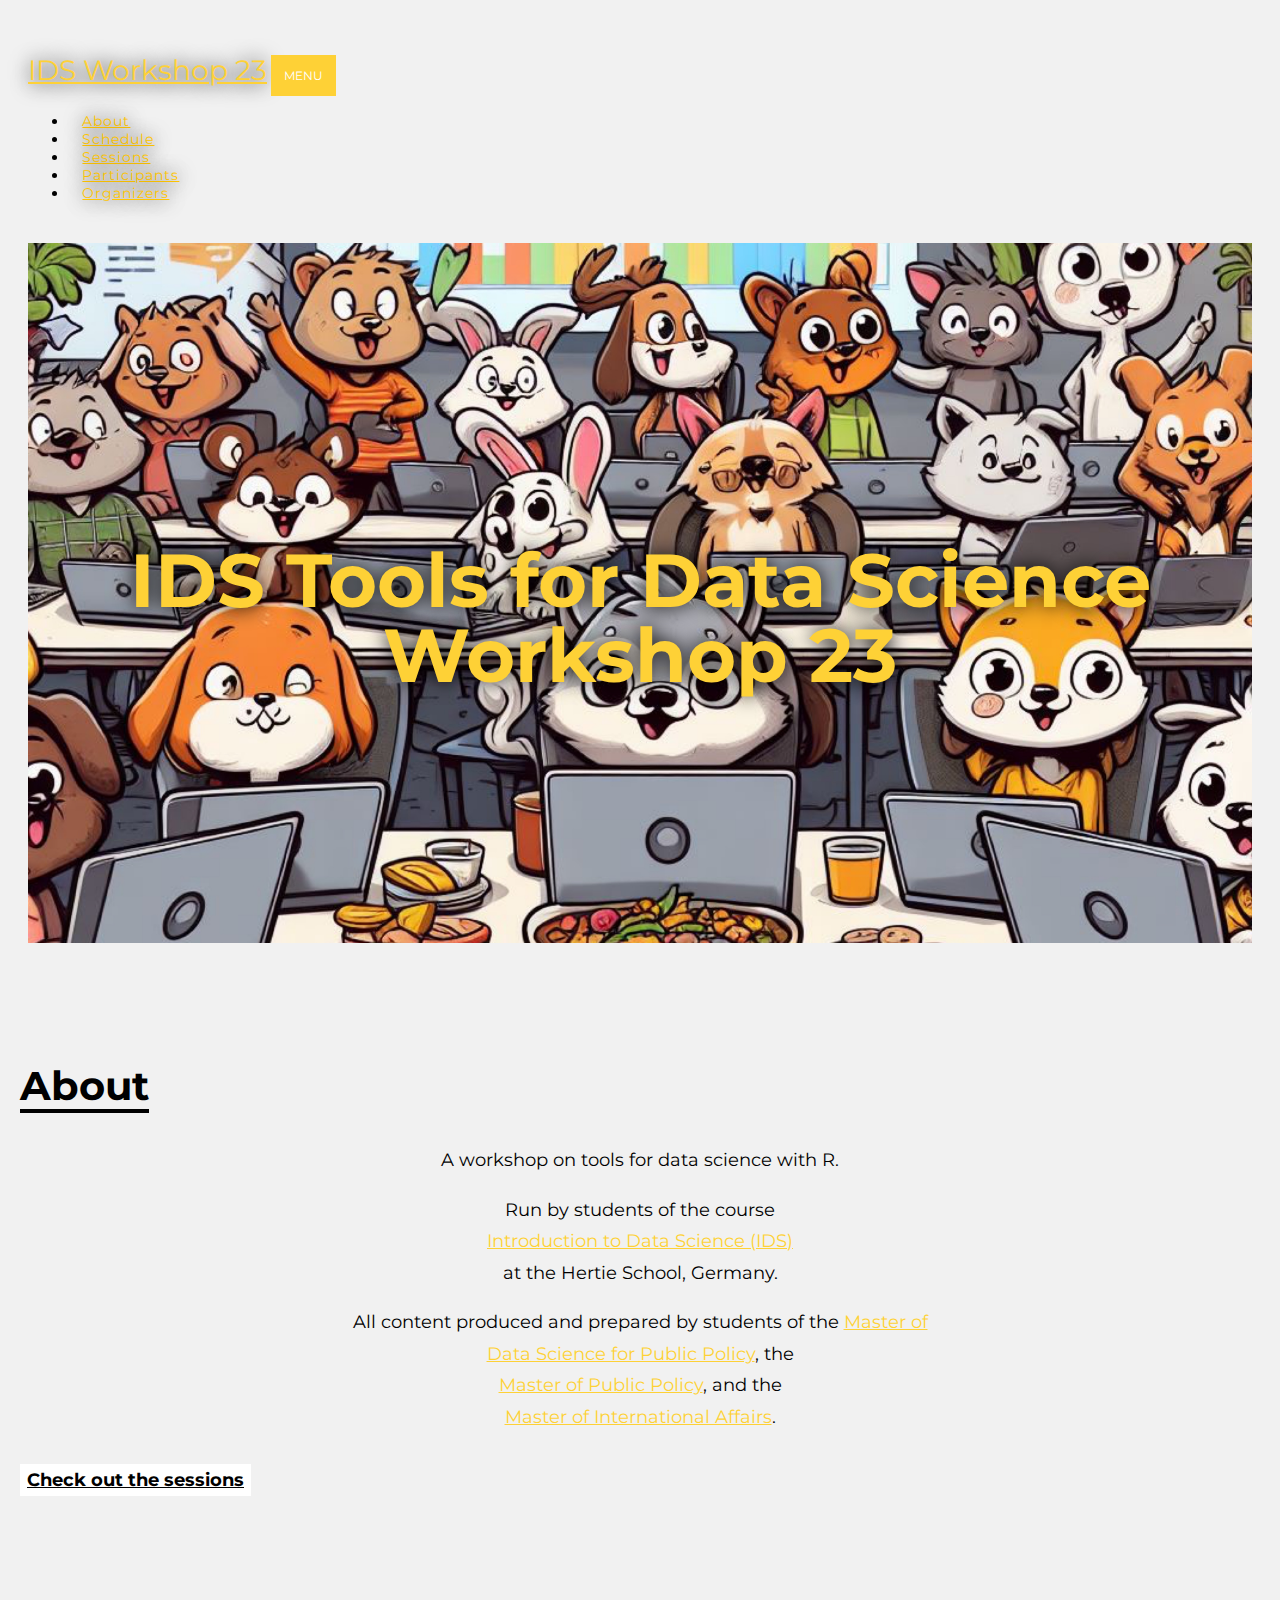
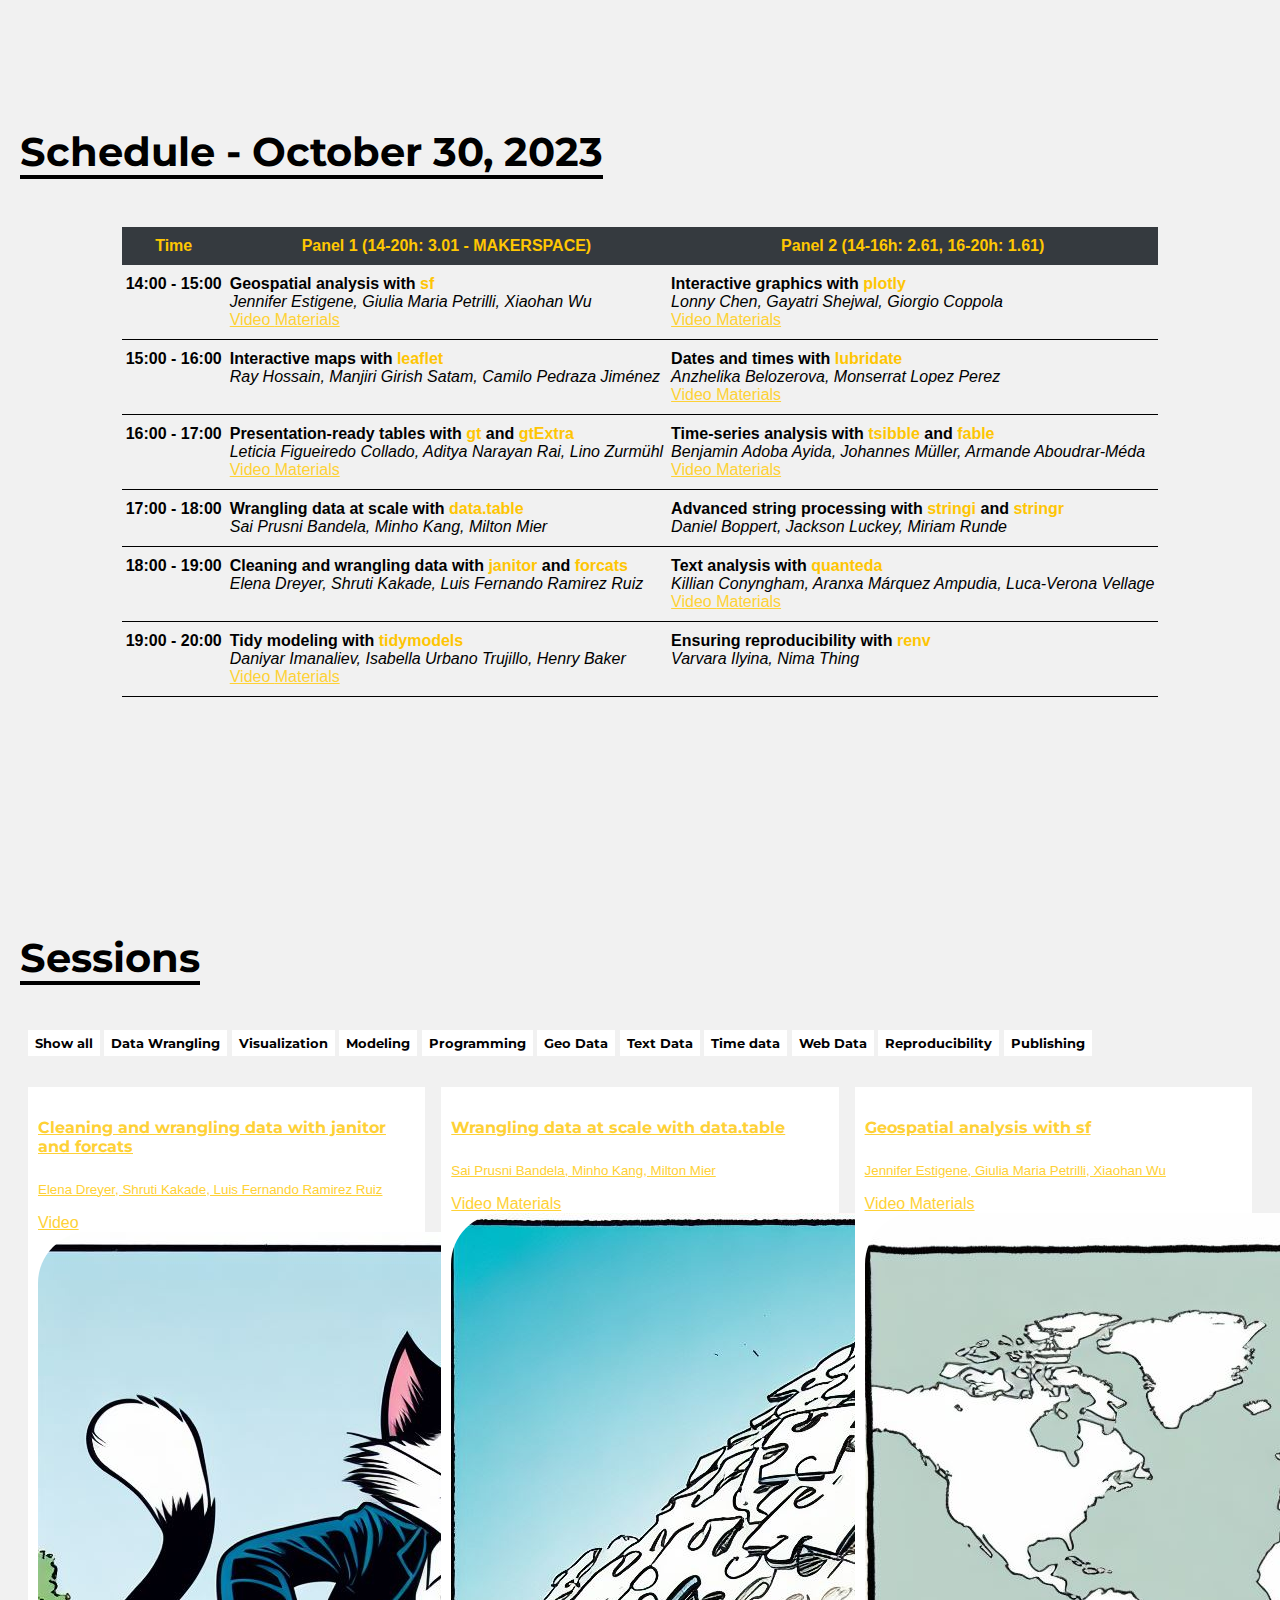
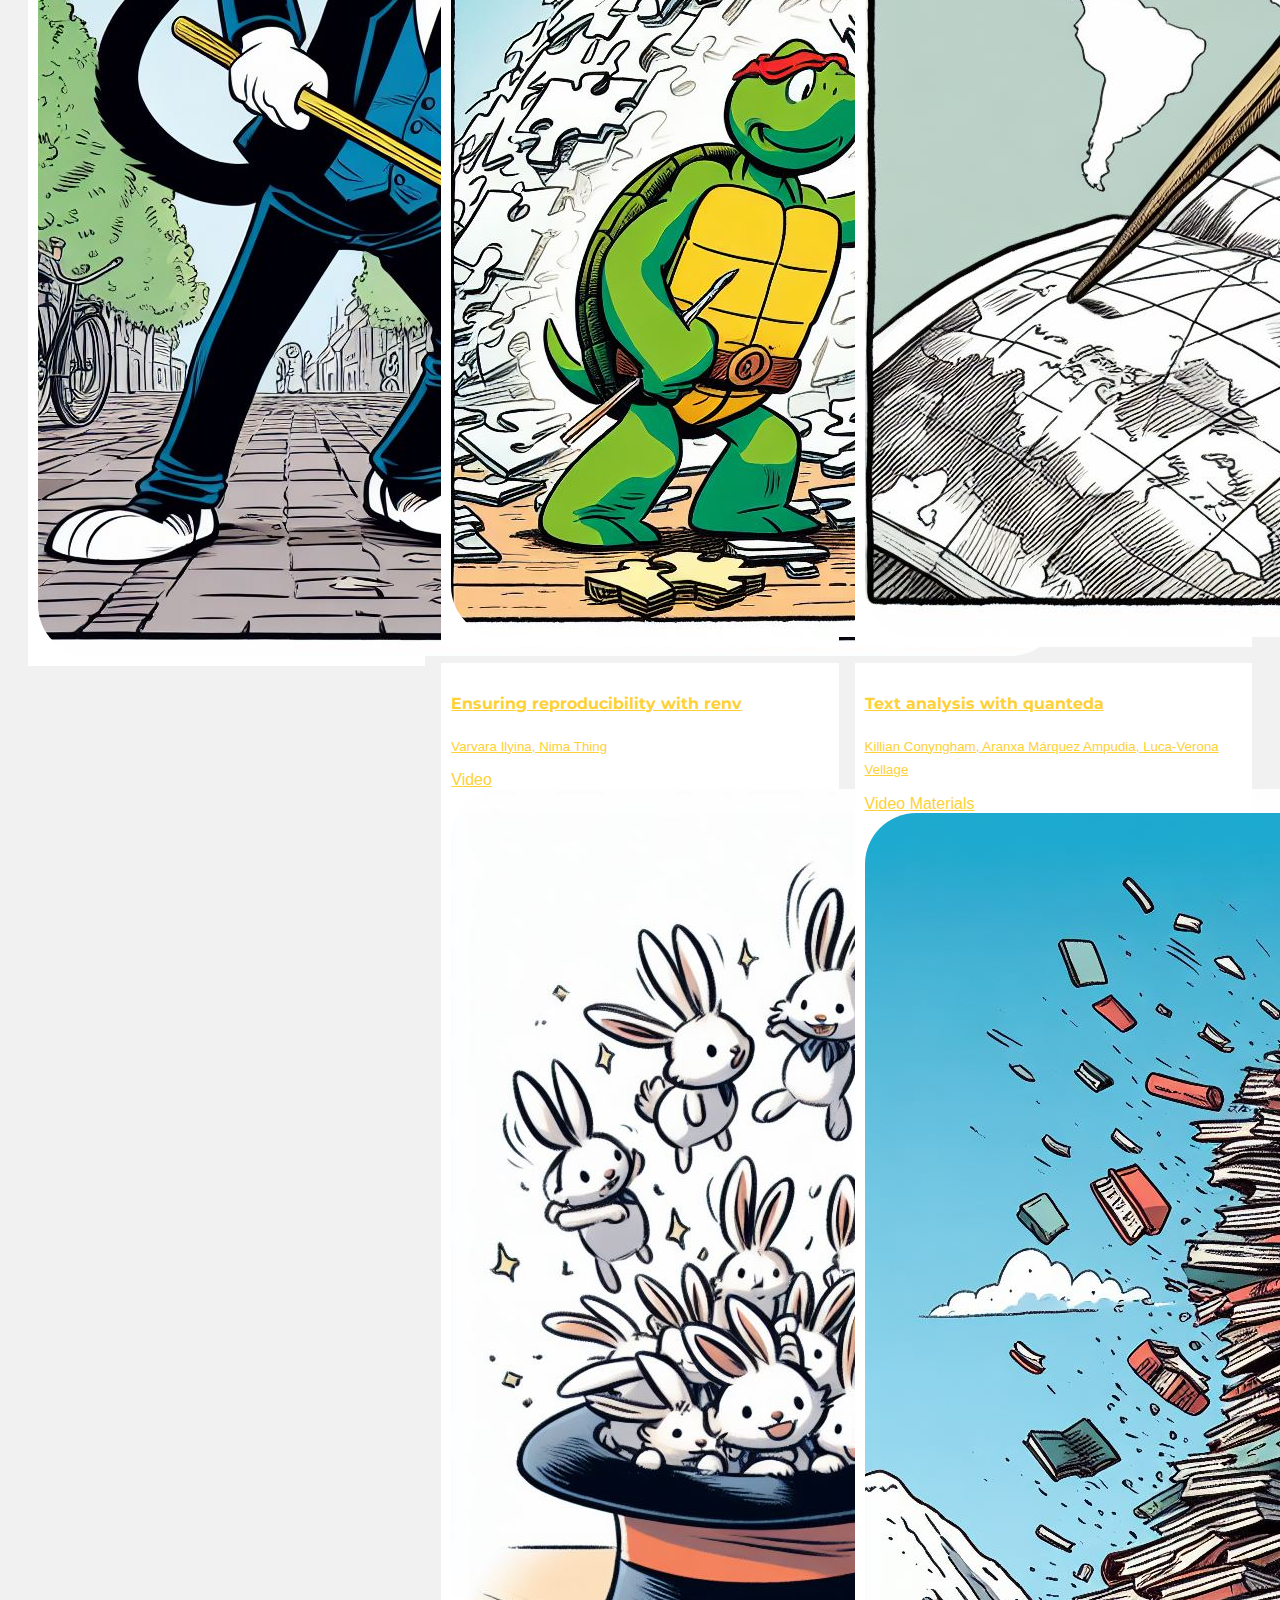
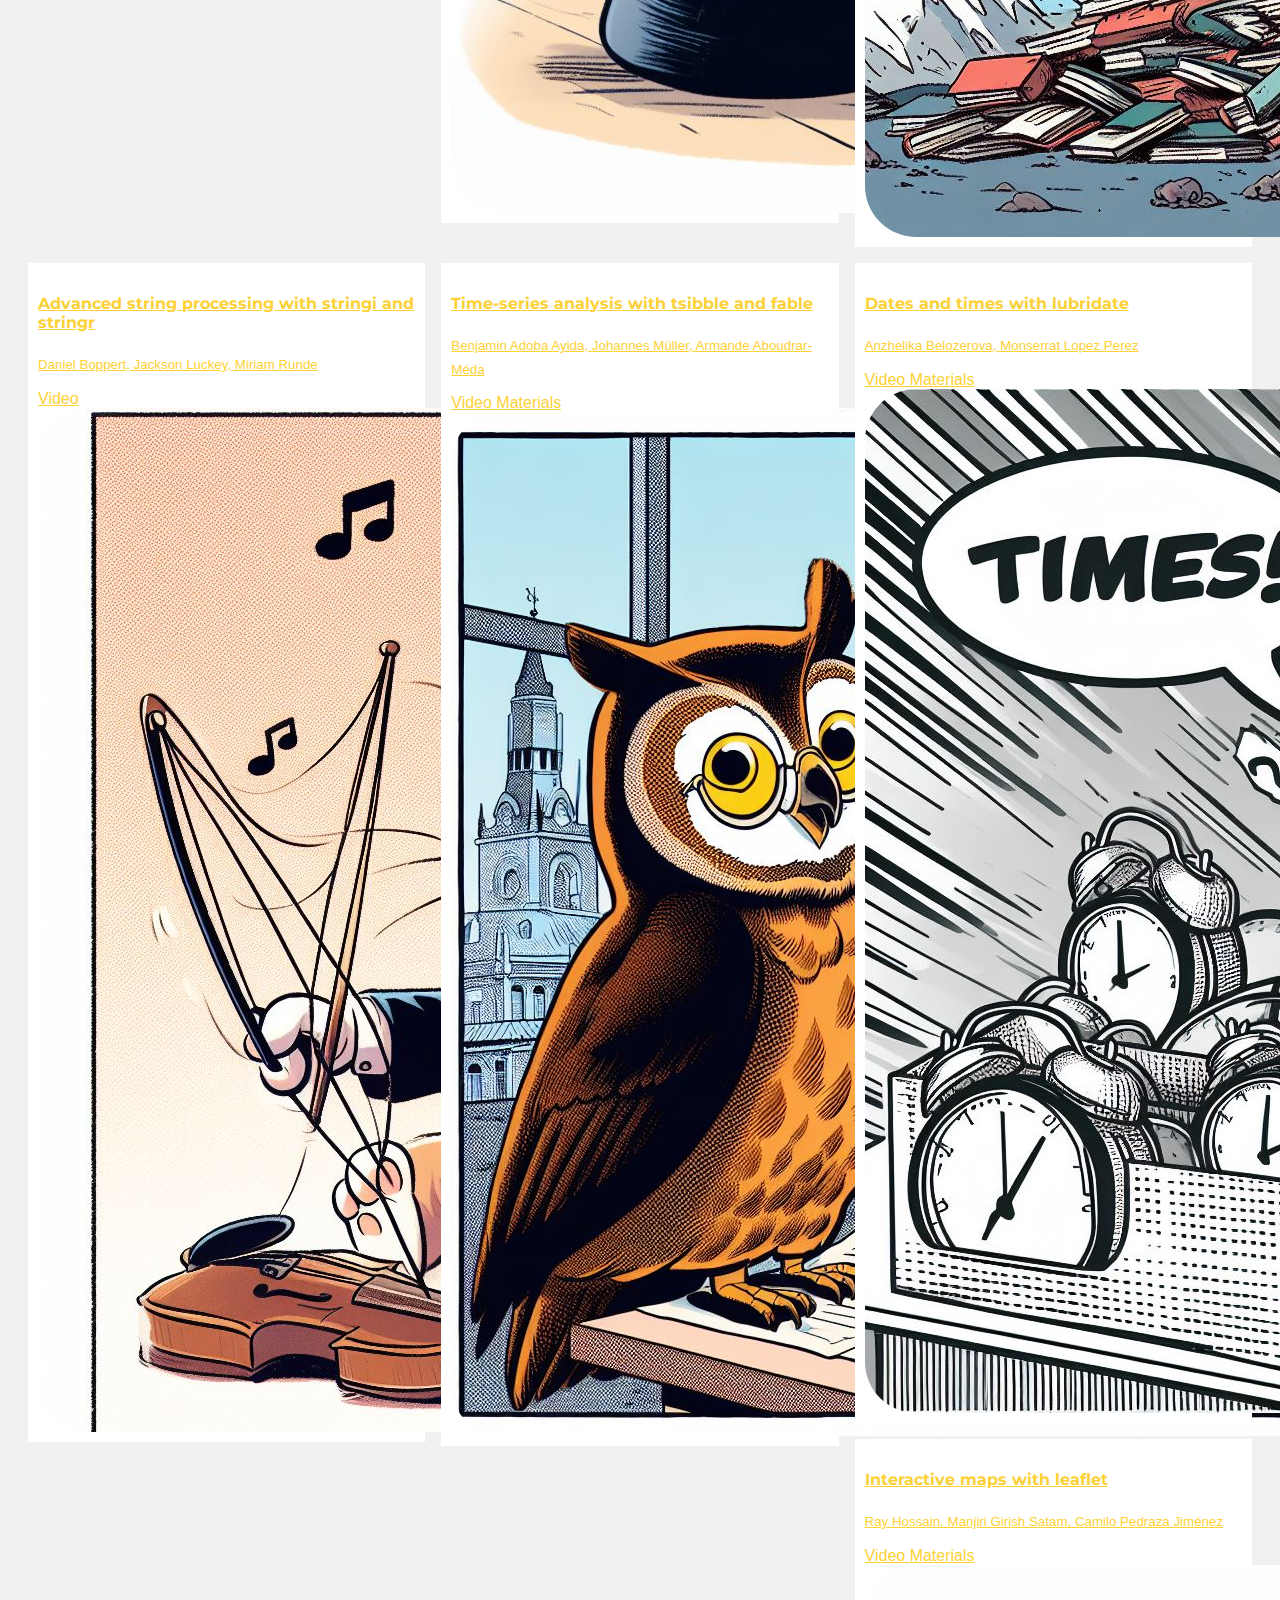
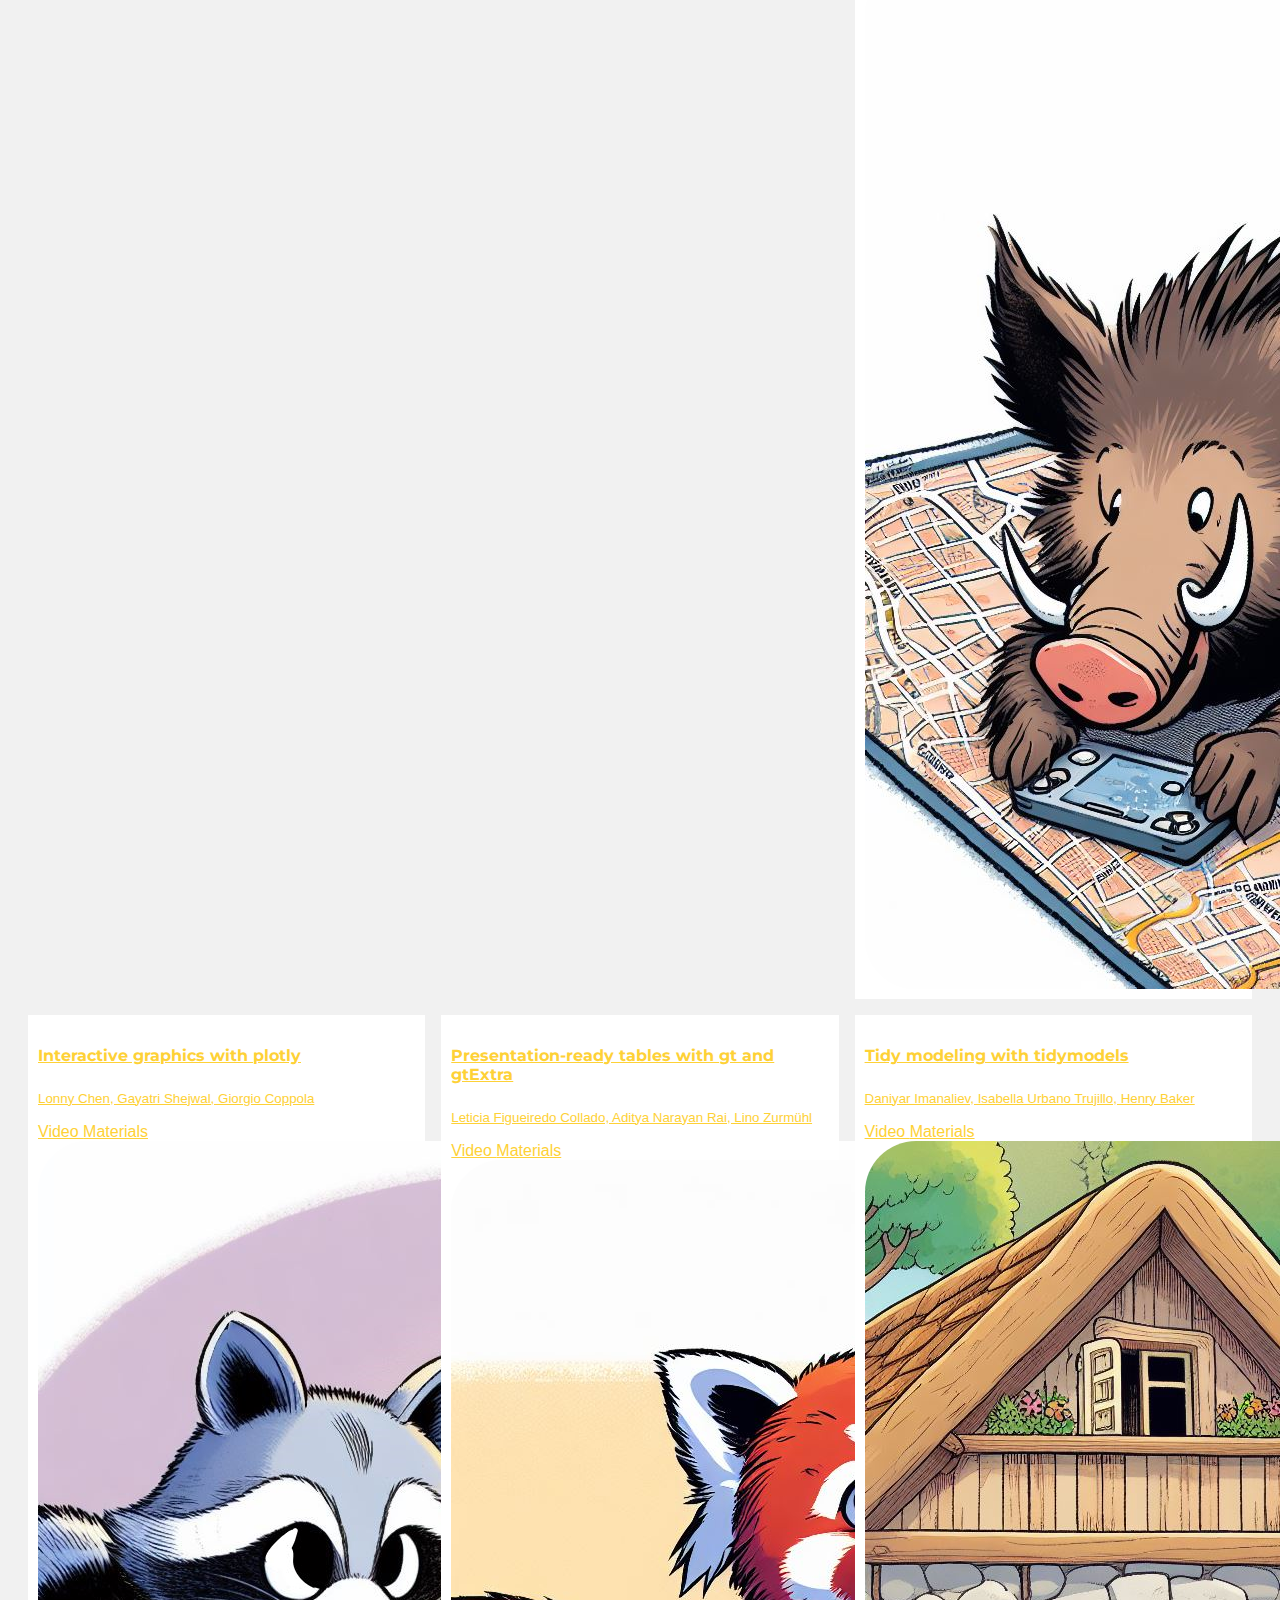
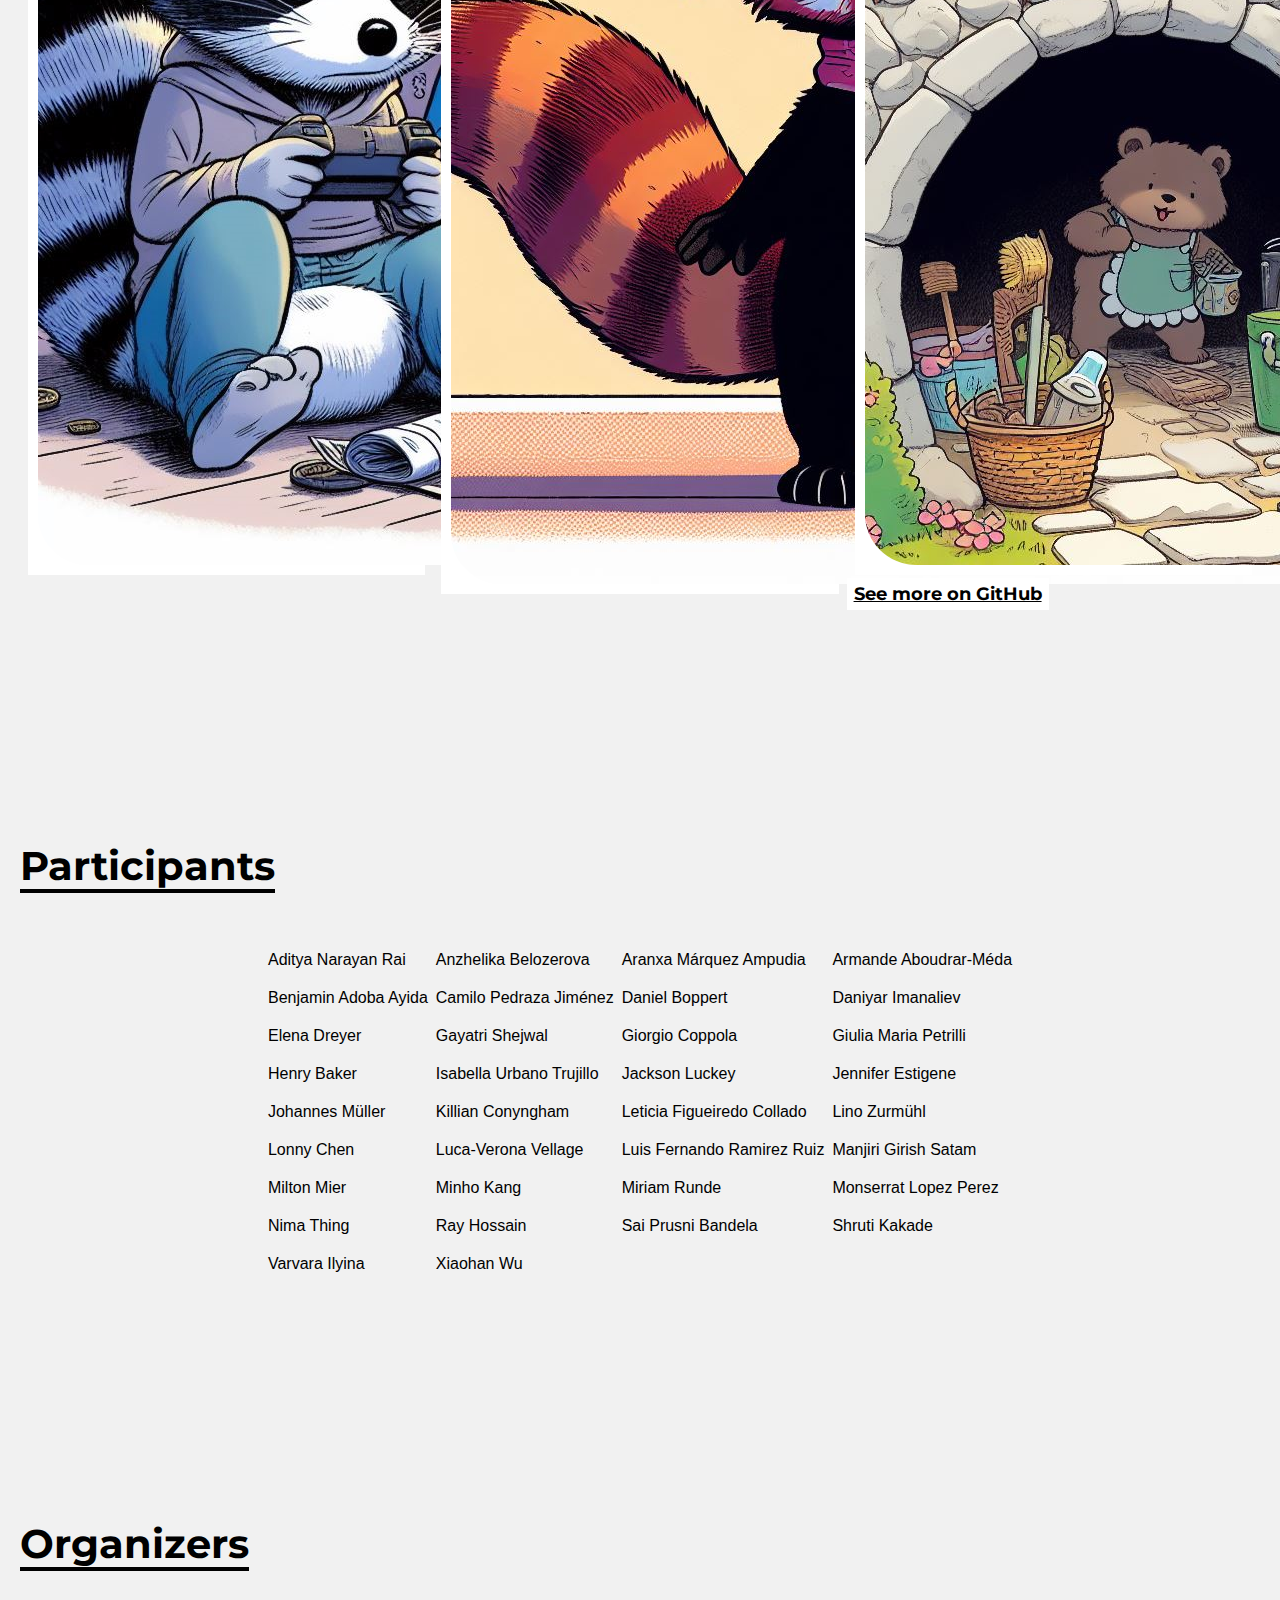
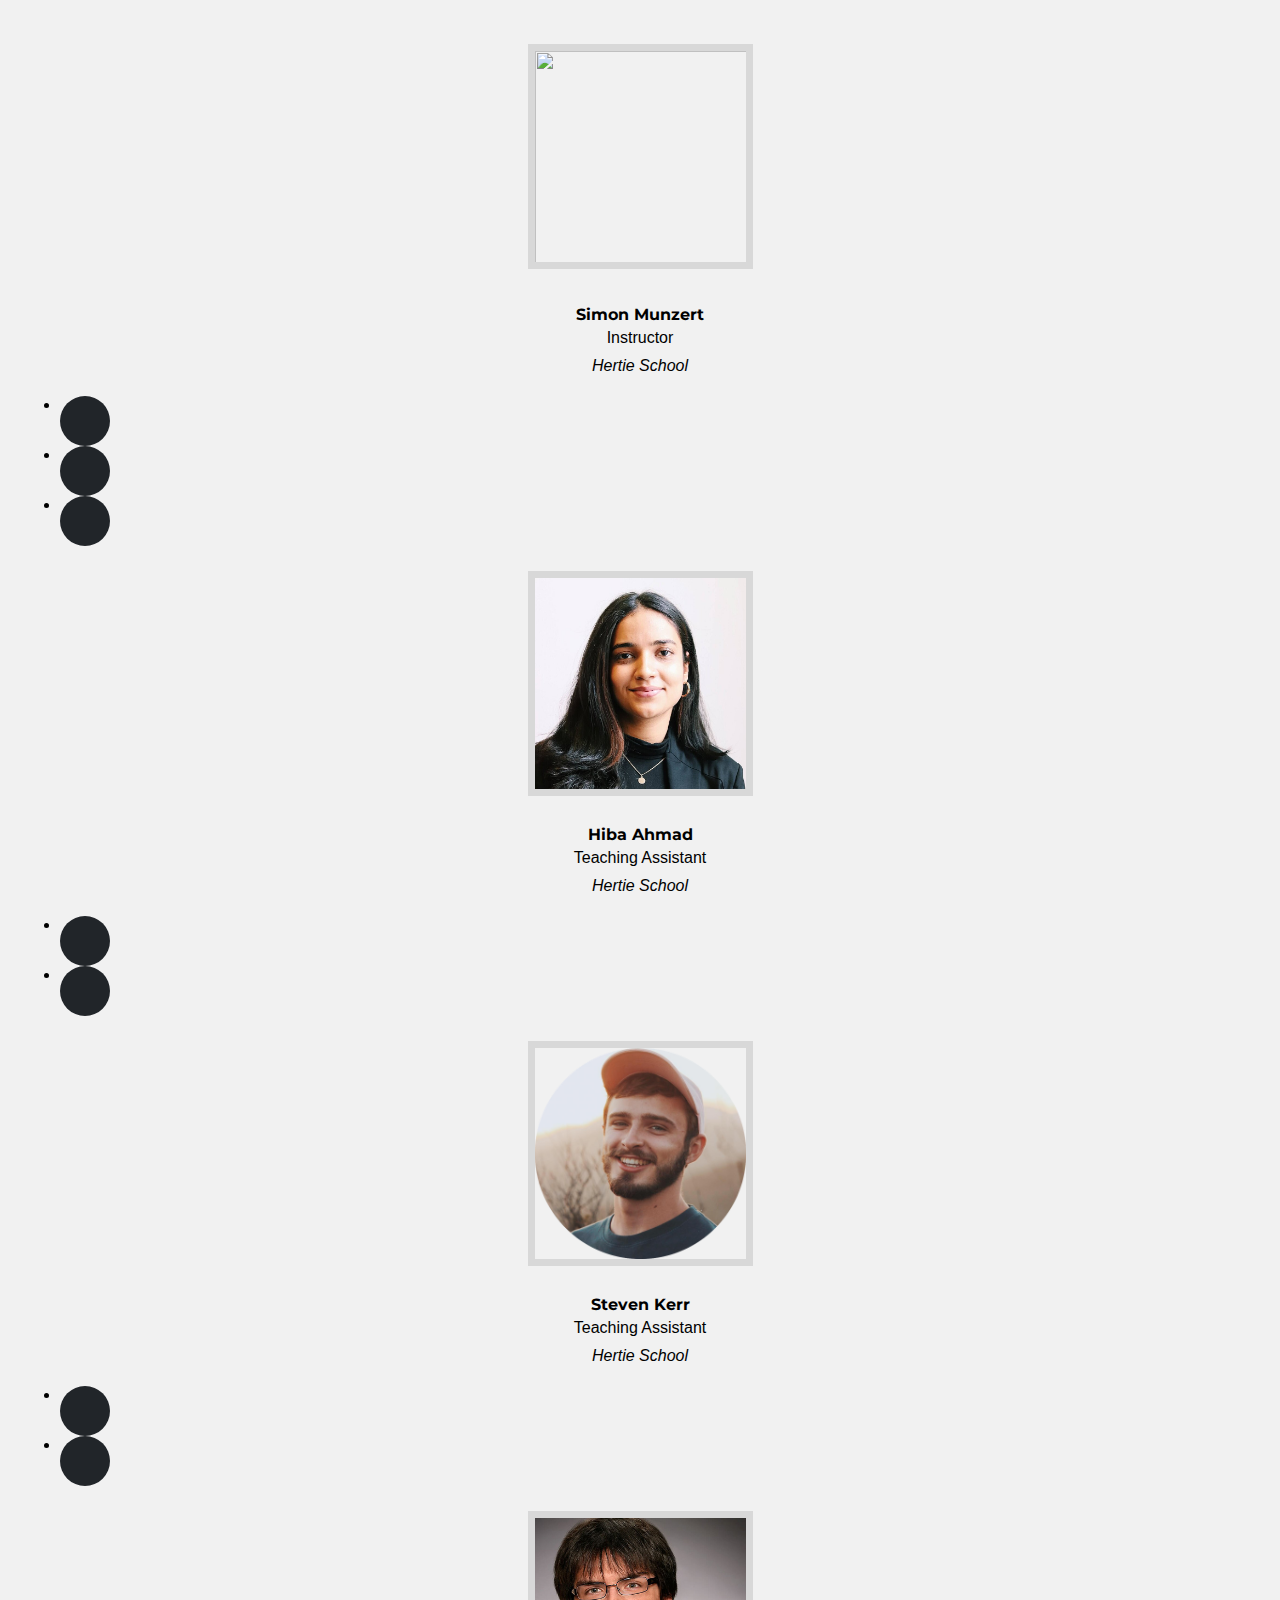
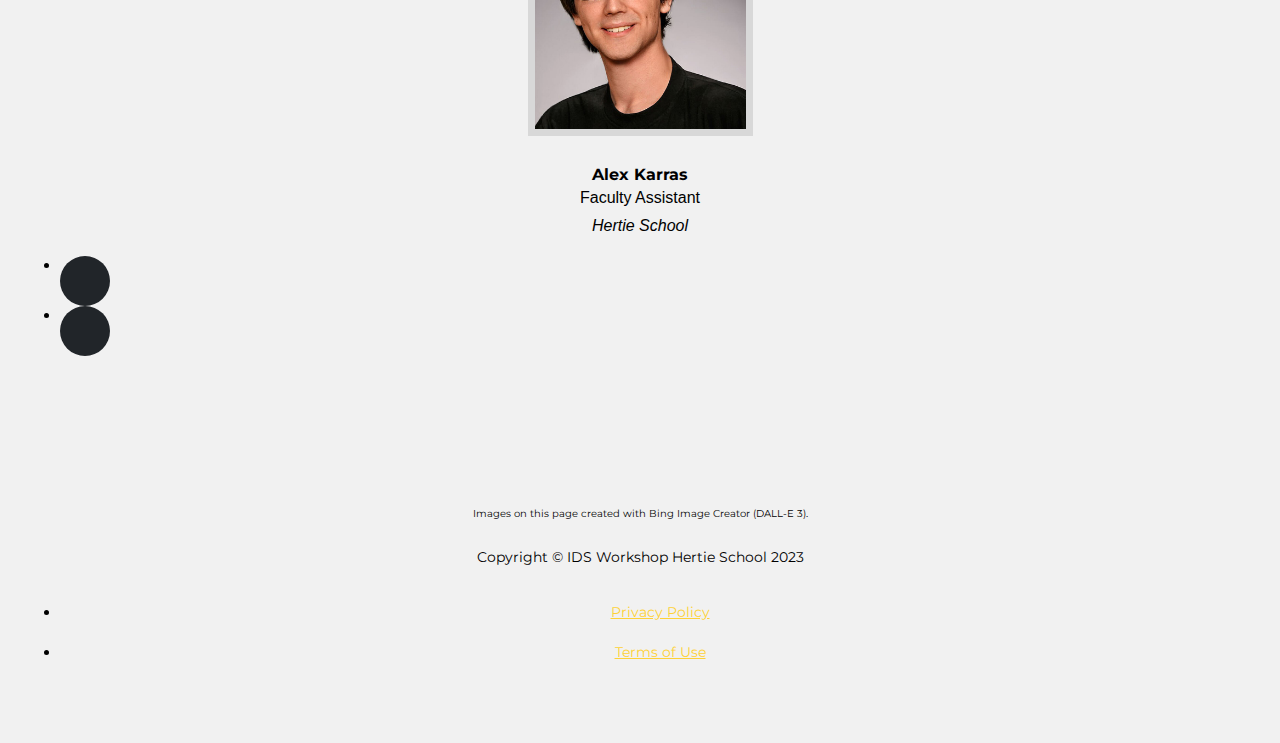
==== index.html @ 2b927dfa "replaced some old input and added repositories (9/12)" ====
<!DOCTYPE html>
<html lang="en">

<head>

  <meta charset="utf-8">
  <meta name="viewport" content="width=device-width, initial-scale=1, shrink-to-fit=no">
  <meta name="description" content="">
  <meta name="author" content="">

  <title>IDS Tools for Data Science Workshop 23</title>

  <!-- Bootstrap core CSS -->
  <link href="vendor/bootstrap/css/bootstrap.min.css" rel="stylesheet">

  <!-- Custom fonts for this template -->
  <link href="vendor/fontawesome-free/css/all.min.css" rel="stylesheet" type="text/css">
  <link href="https://fonts.googleapis.com/css?family=Montserrat:400,700" rel="stylesheet" type="text/css">
  <link href='https://fonts.googleapis.com/css?family=Kaushan+Script' rel='stylesheet' type='text/css'>
  <link href='https://fonts.googleapis.com/css?family=Droid+Serif:400,700,400italic,700italic' rel='stylesheet' type='text/css'>
  <link href='https://fonts.googleapis.com/css?family=Roboto+Slab:400,100,300,700' rel='stylesheet' type='text/css'>

  <!-- Custom styles for this template -->
  <link href="css/agency.css" rel="stylesheet">
  <!--  <link href="css/agency.min.css" rel="stylesheet">  -->

  <style type="text/css">
    .tg .tg-gges {
      background-color: #C5D9F1;
      text-align: left;
      vertical-align: bottom
    }

    .tg .tg-0lax {
      text-align: left;
      vertical-align: top
    }

    .tg .tg-7zrl {
      text-align: left;
      vertical-align: bottom
    }

    .tg .tg-ycr8 {
      text-align: left;
      vertical-align: top
    }

    .tg .tg-raw7 {
      border-color: inherit;
      font-weight: bold;
      text-align: left;
      vertical-align: top
    }

    .tg .tg-zv36 {
      border-color: inherit;
      font-weight: bold;
      text-align: left;
      vertical-align: top
    }

    .tg .tg-uk4f {
      text-align: left;
      vertical-align: top
    }

    .tg .tg-6sgx {
      text-align: left;
      vertical-align: top
    }

    .tg .tg-vrym {
      background-color: #353a3f;
      border-color: inherit;
      color: #ffc702;
      font-weight: bold;
      text-align: center;
      vertical-align: middle
    }

    .tg .tg-y0hg {
      text-align: left;
      vertical-align: top
    }

  </style>

 <style>
* {
  box-sizing: border-box;
}

body {
  background-color: #f1f1f1;
  padding: 20px;
  font-family: Arial;
}

/* Center website */
.main {
  max-width: 1000px;
  margin: auto;
}

h1 {
  font-size: 50px;
  word-break: break-all;
}

.row {
  margin: 10px -16px;
}

/* Add padding BETWEEN each column */
.row,
.row > .column {
  padding: 8px;
}

/* Create three equal columns that floats next to each other */
.column {
  float: left;
  width: 33.33%;
  display: none; /* Hide all elements by default */
}

/* Clear floats after rows */
.row:after {
  content: "";
  display: table;
  clear: both;
}

/* Content */
.content {
  background-color: white;
  padding: 10px;
}

/* The "show" class is added to the filtered elements */
.show {
  display: block;
}

/* Style the buttons */
.btn {
  border: none;
  outline: none;
  padding: 5px 7px;
  margin-top: 5px;
  margin-bottom: 5px;
  background-color: white;
  cursor: pointer;
}

.btn:hover {
  background-color: #fed136;
}

.btn.active {
  background-color: #666;
  color: white;
}
</style>
</head>

<body id="page-top">

  <!-- Navigation -->
  <nav class="navbar navbar-expand-lg navbar-dark fixed-top" id="mainNav">
    <div class="container">
      <a class="navbar-brand js-scroll-trigger" href="#page-top">IDS Workshop 23</a>
      <button class="navbar-toggler navbar-toggler-right" type="button" data-toggle="collapse" data-target="#navbarResponsive" aria-controls="navbarResponsive" aria-expanded="false" aria-label="Toggle navigation">
        Menu
        <i class="fas fa-bars"></i>
      </button>
      <div class="collapse navbar-collapse" id="navbarResponsive">
        <ul class="navbar-nav text-uppercase ml-auto">
          <li class="nav-item">
            <a class="nav-link js-scroll-trigger" href="#about">About</a>
          </li>
          <li class="nav-item">
            <a class="nav-link js-scroll-trigger" href="#schedule">Schedule</a>
          </li>
          <li class="nav-item">
            <a class="nav-link js-scroll-trigger" href="#sessions">Sessions</a>
          </li>
          <li class="nav-item">
            <a class="nav-link js-scroll-trigger" href="#participants">Participants</a>
          </li>
          <li class="nav-item">
            <a class="nav-link js-scroll-trigger" href="#organizers">Organizers</a>
          </li>
        </ul>
      </div>
    </div>
  </nav>

  <!-- Header -->
  <header class="masthead">
    <div class="container">
      <div class="intro-text">
        <div class="intro-heading text-uppercase">IDS Tools for Data Science Workshop 23</div>
      </div>
    </div>
  </header>

  <!-- Services -->
  <section class="bg-dark page-section" id="about">
    <div class="container">
      <div class="row">
        <div class="col-lg-12 text-center">
          <h2 class="section-heading-underline text-uppercase text-white">About</h2>
          <h3 class="section-subheading-normal text-light">
            <p>A workshop on tools for data science with R. </p>
				<p> Run by students of the course <br><a
            href="https://github.com/intro-to-data-science-23" target="_blank">Introduction to Data Science (IDS)</a><br> at the Hertie School, Germany.</p>
            <p>All content produced and prepared by students of the <a href="https://www.hertie-school.org/en/mds" target="_blank">Master of Data Science for Public Policy</a>, the <br><a href="https://www.hertie-school.org/en/mpp"
              target="_blank">Master of Public Policy</a>, and the <br><a href="https://www.hertie-school.org/en/mia" target="_blank">Master of International Affairs</a>.</p> <!-- The live sessions of the workshop are held on November 21, 2022. See <a href="schedule.html" target="_blank">here</a> for the original schedule. -->
          </h3>
          <br>
          <div class="col-lg-12 text-center">
            <a class="btn btn-primary btn-xl text-uppercase js-scroll-trigger center" href="#sessions" target="_blank">Check out the sessions</a>
          </div>
        </div>
      </div>
    </div>
  </section>


    <!-- Schedule Grid -->
    <section class="bg-light page-section" id="schedule">
      <div class="container">
        <div class="row">
          <div class="col-lg-12 text-center">
            <h2 class="section-heading-underline text-uppercase">Schedule - October 30, 2023</h2>
          </div>
        </div>
        <div class="row">
          <table class="tg">
            <thead>
              <tr>
                <th class="tg-vrym">Time</th>
                <th class="tg-vrym">Panel 1 (14-20h: 3.01 - MAKERSPACE)</th>
                <th class="tg-vrym">Panel 2 (14-16h: 2.61, 16-20h: 1.61)</th>
              </tr>
            </thead>
            <tbody>
              <tr style="border-bottom:1px solid black">
                <td class="tg-raw7">14:00 - 15:00</td>
                <td class="tg-6sgx"><strong>Geospatial analysis with <span style="color: #fec503">sf</span></strong><br>
                  <i>Jennifer Estigene, Giulia Maria Petrilli, Xiaohan Wu</i><br>
                  <a href="https://vimeo.com/" target="_blank">
                    <i class="fab fa-youtube"></i> Video
                  </a>
                  <a href="https://github.com/intro-to-data-science-23-workshop/07_Geodata_Estigene_Petrilli_Wu" target="_blank">
                    <i class="fab fa-github"></i> Materials
                  </a>
                </td>
                <td class="tg-uk4f"><strong>Interactive graphics with <span style="color: #fec503">plotly</span></strong><br>
                  <i>Lonny Chen, Gayatri Shejwal, Giorgio Coppola</i><br>
                  <a href="https://vimeo.com/" target="_blank">
                    <i class="fab fa-youtube"></i> Video
                  </a>
                  <a href="https://github.com/intro-to-data-science-23-workshop/10-plotlydash-coppola-shejwal-chen" target="_blank">
                    <i class="fab fa-github"></i> Materials
                  </a>
                </td>
              </tr>
              <tr style="border-bottom:1px solid black">
                <td class="tg-zv36">15:00 - 16:00</td>
                <td class="tg-ycr8"><strong>Interactive maps with <span style="color: #fec503">leaflet</span></strong><br>
                  <i>Ray Hossain, Manjiri Girish Satam, Camilo Pedraza Jiménez</i><br>
                  <!--<a href="https://vimeo.com/" target="_blank">
                    <i class="fab fa-youtube"></i> Video
                  </a>
                  <a href="https://github.com/intro-to-data-science-23-workshop/" target="_blank">
                    <i class="fab fa-github"></i> Materials
                  </a>-->
                </td>
                <td class="tg-y0hg"><strong>Dates and times with <span style="color: #fec503">lubridate</span></strong><br>
                  <i>Anzhelika Belozerova, Monserrat Lopez Perez</i><br>
                  <a href="https://vimeo.com/" target="_blank">
                    <i class="fab fa-youtube"></i> Video
                  </a>
                  <a href="https://github.com/intro-to-data-science-23-workshop/03-Dates-Lopez-Belozerova" target="_blank">
                    <i class="fab fa-github"></i> Materials
                  </a>
                </td>
              </tr>
              <tr style="border-bottom:1px solid black">
                <td class="tg-raw7">16:00 - 17:00</td>
                <td class="tg-6sgx"><strong>Presentation-ready tables with <span style="color: #fec503">gt</span> and <span style="color: #fec503">gtExtra</span></strong><br>
                  <i>Leticia Figueiredo Collado, Aditya Narayan Rai, Lino Zurmühl</i><br>
                  <a href="https://vimeo.com/" target="_blank">
                    <i class="fab fa-youtube"></i> Video
                  </a>
                  <a href="https://github.com/intro-to-data-science-23-workshop/08-gt-rai-collado-zurmuehl" target="_blank">
                    <i class="fab fa-github"></i> Materials
                  </a></td>
                <td class="tg-uk4f"><strong>Time-series analysis with <span style="color: #fec503">tsibble</span> and <span style="color: #fec503">fable</span></strong><br>
                  <i>Benjamin Adoba Ayida, Johannes Müller, Armande Aboudrar-Méda</i><br>
                  <a href="https://vimeo.com/" target="_blank">
                    <i class="fab fa-youtube"></i> Video
                  </a>
                  <a href="https://github.com/intro-to-data-science-23-workshop/05-Time-series-Aboudrar-Ayida-Mueller" target="_blank">
                    <i class="fab fa-github"></i> Materials
                  </a></td>
              </tr>
              <tr style="border-bottom:1px solid black">
                <td class="tg-zv36">17:00 - 18:00 </td>
                <td class="tg-ycr8"><strong>Wrangling data at scale with <span style="color: #fec503">data.table</span></strong><br>
                  <i>Sai Prusni Bandela, Minho Kang, Milton Mier</i><br>
                  <!--<a href="https://vimeo.com/" target="_blank">
                    <i class="fab fa-youtube"></i> Video
                  </a>
                  <a href="https://github.com/intro-to-data-science-21-workshop/" target="_blank">
                    <i class="fab fa-github"></i> Materials
                  </a>-->
                </td>
                <td class="tg-y0hg"><strong>Advanced string processing with <span style="color: #fec503">stringi</span> and <span style="color: #fec503">stringr</span></strong><br>
                  <i>Daniel Boppert, Jackson Luckey, Miriam Runde</i><br>
                <!--<a href="https://vimeo.com/" target="_blank">
                    <i class="fab fa-youtube"></i> Video
                  </a>
                  <a href="https://github.com/intro-to-data-science-23-workshop/" target="_blank">
                    <i class="fab fa-github"></i> Materials
                  </a>-->
                </td>
              </tr>
              <tr style="border-bottom:1px solid black">
                <td class="tg-raw7">18:00 - 19:00</td>
                <td class="tg-6sgx"><strong>Cleaning and wrangling data with <span style="color: #fec503">janitor</span> and <span style="color: #fec503">forcats</span></strong><br>
                  <i>Elena Dreyer, Shruti Kakade, Luis Fernando Ramirez Ruiz</i><br>
                <!--<a href="https://vimeo.com/" target="_blank">
                    <i class="fab fa-youtube"></i> Video
                  </a>
                  <a href="https://github.com/intro-to-data-science-23-workshop/" target="_blank">
                    <i class="fab fa-github"></i> Materials
                  </a>-->  
                </td>
                <td class="tg-uk4f"><strong>Text analysis with <span style="color: #fec503">quanteda</span></strong><br>
                  <i>Killian Conyngham, Aranxa Márquez Ampudia, Luca-Verona Vellage</i><br>
                <a href="https://vimeo.com/" target="_blank">
                    <i class="fab fa-youtube"></i> Video
                  </a>
                  <a href="https://github.com/intro-to-data-science-23-workshop/06-textanalysis-Conyngham-Vellage-Marquez" target="_blank">
                    <i class="fab fa-github"></i> Materials
                  </a>
                </td>
              </tr>
              <tr style="border-bottom:1px solid black">
                <td class="tg-zv36">19:00 - 20:00</td>
                <td class="tg-ycr8"><strong>Tidy modeling with <span style="color: #fec503">tidymodels</span></strong><br>
                  <i>Daniyar Imanaliev, Isabella Urbano Trujillo, Henry Baker</i><br>
                  <a href="https://vimeo.com/" target="_blank">
                    <i class="fab fa-youtube"></i> Video
                  </a>
                  <a href="https://github.com/intro-to-data-science-23-workshop/12-tidymodels-imanaliev-baker-urbanotrujillo" target="_blank">
                    <i class="fab fa-github"></i> Materials
                  </a></td></td>
                <td class="tg-y0hg"><strong>Ensuring reproducibility with <span style="color: #fec503">renv</span></strong><br>
                  <i>Varvara Ilyina, Nima Thing</i><br>
                  <!--<a href="https://vimeo.com/" target="_blank">
                    <i class="fab fa-youtube"></i> Video
                  </a>
                  <a href="https://github.com/intro-to-data-science-23-workshop/" target="_blank">
                    <i class="fab fa-github"></i> Materials
                  </a>-->
                  </td>
              </tr>
            </tbody>
          </table>
        </div>
      </div>
    </section>

  <!-- Featured Grid -->
  <section class="bg-dark page-section" id="sessions">
    <div class="container">
      <div class="row">
        <div class="col-lg-12 text-center">
          <h2 class="section-heading-underline text-uppercase text-white">Sessions</h2>
        </div>
      </div>

<div id="myBtnContainer">
  <button class="btn" onclick="filterSelection('all')"> Show all</button>
  <button class="btn" onclick="filterSelection('data')"> Data Wrangling </button>
  <button class="btn" onclick="filterSelection('visualization')"> Visualization</button>
  <button class="btn" onclick="filterSelection('modeling')"> Modeling</button>
  <button class="btn" onclick="filterSelection('programming')"> Programming</button>  
  <button class="btn" onclick="filterSelection('geo')"> Geo Data</button>
  <button class="btn" onclick="filterSelection('text')"> Text Data</button>
  <button class="btn" onclick="filterSelection('time')"> Time data</button>
  <button class="btn" onclick="filterSelection('web')"> Web Data</button>
  <button class="btn" onclick="filterSelection('reproducibility')"> Reproducibility</button>
  <button class="btn" onclick="filterSelection('publishing')"> Publishing</button>

  
</div>

<!-- Portfolio Gallery Grid -->
<div class="row">
  <div class="column data text">
  <div class="content">
    <a class="portfolio-link" href="https://vimeo.com/" target="_blank">
            <div class="portfolio-hover">
              <div class="portfolio-hover-content">
                  <h4>Cleaning and wrangling data with janitor and forcats
                  </h4>
                  <p style="font-size:smaller;" class="text-muted">Elena Dreyer, Shruti Kakade, Luis Fernando Ramirez Ruiz</p>
                  <a href="https://vimeo.com/" target="_blank">
                  <i class="fab fa-youtube"></i> Video
                </a>
                <!--<a href="https://github.com/intro-to-data-science-22-workshop/02-cleaning-dirty-data-with-janitor-alejos-klatt" target="_blank">
                  <i class="fab fa-github"></i> Materials
                </a>-->
              </div>
            </div>
            <a class="portfolio-link" href="https://vimeo.com/" target="_blank">
              <img class="img-fluid img-portfolio" src="img/sessions/wrangling-janitor-forcats.jpeg" alt="">
          </a>
        </div>
  </div>


  <div class="column data programming">
  <div class="content">
    <a class="portfolio-link" href="https://vimeo.com/" target="_blank">
            <div class="portfolio-hover">
              <div class="portfolio-hover-content">
                  <h4>Wrangling data at scale with data.table
                  </h4>
                  <p style="font-size:smaller;" class="text-muted">Sai Prusni Bandela, Minho Kang, Milton Mier</p>
                  <a href="https://vimeo.com/" target="_blank">
                    <i class="fab fa-youtube"></i> Video
                  </a>
                  <a href="https://github.com/intro-to-data-science-23-workshop/05-Time-series-Aboudrar-Ayida-Mueller" target="_blank">
                    <i class="fab fa-github"></i> Materials
                  </a>
              </div>
            </div>
            <a class="portfolio-link" href="https://vimeo.com/" target="_blank">
              <img class="img-fluid img-portfolio" src="img/sessions/wrangling-data-table.jpeg" alt="">
          </a>
        </div>
  </div>

  <div class="column geo data visualization">
    <div class="content">
      <a class="portfolio-link" href="https://vimeo.com/" target="_blank">
            <div class="portfolio-hover">
              <div class="portfolio-hover-content">
                  <h4>Geospatial analysis with sf
                  </h4>
                  <p style="font-size:smaller;" class="text-muted">Jennifer Estigene, Giulia Maria Petrilli, Xiaohan Wu</p>
                <a href="https://vimeo.com/" target="_blank">
                  <i class="fab fa-youtube"></i> Video
                </a>
                <a href="https://github.com/intro-to-data-science-23-workshop/07_Geodata_Estigene_Petrilli_Wu" target="_blank">
                  <i class="fab fa-github"></i> Materials
                </a>
              </div>
            </div>
            <a class="portfolio-link" href="https://vimeo.com/" target="_blank">
            <img class="img-fluid img-portfolio" src="img/sessions/geospatial-analysis-sf.jpg" alt="">
          </a>
        </div>
  </div>

  

  <div class="column reproducibility programming">
  <div class="content">
    <a class="portfolio-link" href="https://vimeo.com/" target="_blank">
            <div class="portfolio-hover">
              <div class="portfolio-hover-content">
                  <h4>Ensuring reproducibility with renv
                  </h4>
                  <p style="font-size:smaller;" class="text-muted">Varvara Ilyina, Nima Thing</p>
                  <a href="https://vimeo.com/" target="_blank">
                  <i class="fab fa-youtube"></i> Video
                </a>
                <!--<a href="https://github.com/intro-to-data-science-22-workshop/17-Ensuring_reproducibility_with_renv-Kratzke-Vargas" target="_blank">
                  <i class="fab fa-github"></i> Materials
                </a>-->
              </div>
            </div>
            <a class="portfolio-link" href="https://vimeo.com/" target="_blank">
              <img class="img-fluid img-portfolio" src="img/sessions/ensuring-reproducibility-renv.jpg" alt="">
          </a>
        </div>
  </div>



  <div class="column text data modeling">
  <div class="content">
        <a class="portfolio-link" href="https://vimeo.com/" target="_blank">
            <div class="portfolio-hover">
              <div class="portfolio-hover-content">
                  <h4>Text analysis with quanteda
                  </h4>
                  <p style="font-size:smaller;" class="text-muted">Killian Conyngham, Aranxa Márquez Ampudia, Luca-Verona Vellage</p>
                  <a href="https://vimeo.com/" target="_blank">
                  <i class="fab fa-youtube"></i> Video
                </a>
                <a href="https://github.com/intro-to-data-science-23-workshop/06-textanalysis-Conyngham-Vellage-Marquez" target="_blank">
                  <i class="fab fa-github"></i> Materials
                </a>
              </div>
            </div>
            <a class="portfolio-link" href="https://vimeo.com/" target="_blank">
              <img class="img-fluid img-portfolio" src="img/sessions/text-analysis-quanteda.jpg" alt="">
          </a>
        </div>
  </div>

  <div class="column text data">
  <div class="content">
         <a class="portfolio-link" href="https://vimeo.com/" target="_blank">
            <div class="portfolio-hover">
              <div class="portfolio-hover-content">
                  <h4>Advanced string processing with stringi and stringr
                  </h4>
                  <p style="font-size:smaller;" class="text-muted">Daniel Boppert, Jackson Luckey, Miriam Runde</p>
                   <a href="https://vimeo.com/" target="_blank">
                    <i class="fab fa-youtube"></i> Video
                  </a>
                  <!--<a href="https://github.com/intro-to-data-science-22-workshop/06-string-manipulation-with-stringr-garcia-werner" target="_blank">
                    <i class="fab fa-github"></i> Materials
                  </a>-->
              </div>
            </div>
            <a class="portfolio-link" href="https://vimeo.com/" target="_blank">
              <img class="img-fluid img-portfolio" src="img/sessions/string-processing-stringi-stringr.jpg" alt="">
          </a>
        </div>
  </div>

  <div class="column time data modeling">
  <div class="content">
        <a class="portfolio-link" href="https://vimeo.com/" target="_blank">
            <div class="portfolio-hover">
              <div class="portfolio-hover-content">
                  <h4>Time-series analysis with tsibble and fable
                  </h4>
                  <p style="font-size:smaller;" class="text-muted">Benjamin Adoba Ayida, Johannes Müller, Armande Aboudrar-Méda</p>
                   <a href="https://vimeo.com/" target="_blank">
                  <i class="fab fa-youtube"></i> Video
                </a>
                <a href="https://github.com/intro-to-data-science-23-workshop/05-Time-series-Aboudrar-Ayida-Mueller" target="_blank">
                  <i class="fab fa-github"></i> Materials
                </a>
              </div>
            </div>
            <a class="portfolio-link" href="https://vimeo.com/" target="_blank">
              <img class="img-fluid img-portfolio" src="img/sessions/ts-analysis-tsibble-fable.jpg" alt="">
          </a>
        </div>
  </div>

    <div class="column time data">
    <div class="content">
          <a class="portfolio-link" href="https://vimeo.com/" target="_blank">
            <div class="portfolio-hover">
              <div class="portfolio-hover-content">
                  <h4>Dates and times with lubridate
                  </h4>
                  <p style="font-size:smaller;" class="text-muted">Anzhelika Belozerova, Monserrat Lopez Perez</p>
                   <a href="https://vimeo.com/" target="_blank">
                    <i class="fab fa-youtube"></i> Video
                  </a>
                  <a href="https://github.com/intro-to-data-science-23-workshop/03-Dates-Lopez-Belozerova" target="_blank">
                    <i class="fab fa-github"></i> Materials
                  </a>
              </div>
            </div>
            <a class="portfolio-link" href="https://vimeo.com/" target="_blank">
              <img class="img-fluid img-portfolio" src="img/sessions/dates-times-lubridate.jpg" alt="">
          </a>
        </div>
  </div>

    <div class="column visualization web publishing geo">
    <div class="content">
    <a class="portfolio-link" href="https://vimeo.com/" target="_blank">
            <div class="portfolio-hover">
              <div class="portfolio-hover-content">
                  <h4>Interactive maps with leaflet
                  </h4>
                  <p style="font-size:smaller;" class="text-muted">Ray Hossain, Manjiri Girish Satam, Camilo Pedraza Jiménez</p>
                  <a href="https://vimeo.com/" target="_blank">
                  <i class="fab fa-youtube"></i> Video
                </a>
                <a href="https://github.com/intro-to-data-science-23-workshop/09-leaflet-satam-jimenez-hossain" target="_blank">
                  <i class="fab fa-github"></i> Materials
                </a>
              </div>
            </div>
            <a class="portfolio-link" href="https://vimeo.com/" target="_blank">
              <img class="img-fluid img-portfolio" src="img/sessions/interactive-maps-leaflet.jpg" alt="">
          </a>
        </div>
  </div>


    <div class="column visualization web publishing">
    <div class="content">
    <a class="portfolio-link" href="https://vimeo.com/" target="_blank">
            <div class="portfolio-hover">
              <div class="portfolio-hover-content">
                  <h4>Interactive graphics with plotly
                  </h4>
                  <p style="font-size:smaller;" class="text-muted">Lonny Chen, Gayatri Shejwal, Giorgio Coppola</p>
                  <a href="https://vimeo.com/" target="_blank">
                  <i class="fab fa-youtube"></i> Video
                </a>
                <a href="https://github.com/intro-to-data-science-23-workshop/10-plotlydash-coppola-shejwal-chen" target="_blank">
                  <i class="fab fa-github"></i> Materials
                </a>
              </div>
            </div>
            <a class="portfolio-link" href="https://vimeo.com/" target="_blank">
              <img class="img-fluid img-portfolio" src="img/sessions/interactive-graphics-plotly.jpg" alt="">
          </a>
    </div>
    </div>

    <div class="column visualization publishing">
    <div class="content">
    <a class="portfolio-link" href="https://vimeo.com/" target="_blank">
            <div class="portfolio-hover">
              <div class="portfolio-hover-content">
                  <h4>Presentation-ready tables with gt and gtExtra
                  </h4>
                  <p style="font-size:smaller;" class="text-muted">Leticia Figueiredo Collado, Aditya Narayan Rai, Lino Zurmühl</p>
                  <a href="https://vimeo.com/" target="_blank">
                  <i class="fab fa-youtube"></i> Video
                </a>
                <a href="https://github.com/intro-to-data-science-23-workshop/08-gt-rai-collado-zurmuehl" target="_blank">
                  <i class="fab fa-github"></i> Materials
                </a>
              </div>
            </div>
            <a class="portfolio-link" href="https://vimeo.com/" target="_blank">
              <img class="img-fluid img-portfolio" src="img/sessions/tables-gt-gtExtra.jpg" alt="">
          </a>
    </div>
    </div>

  <div class="column modeling">
  <div class="content">
    <a class="portfolio-link" href="https://vimeo.com/" target="_blank">
            <div class="portfolio-hover">
              <div class="portfolio-hover-content">
                  <h4>Tidy modeling with tidymodels
                  </h4>
                  <p style="font-size:smaller;" class="text-muted">Daniyar Imanaliev, Isabella Urbano Trujillo, Henry Baker</p>
                  <a href="https://vimeo.com/" target="_blank">
                  <i class="fab fa-youtube"></i> Video
                </a>
                <a href="https://github.com/intro-to-data-science-23-workshop/12-tidymodels-imanaliev-baker-urbanotrujillo" target="_blank">
                  <i class="fab fa-github"></i> Materials
                </a>
              </div>
            </div>
            <a class="portfolio-link" href="https://vimeo.com/" target="_blank">
              <img class="img-fluid img-portfolio" src="img/sessions/tidy-modeling-tidymodels.jpg" alt="">
          </a>
        </div>
  </div>

          <div class="col-lg-12 text-center">
          <a class="btn btn-primary btn-xl text-uppercase js-scroll-trigger center" href="https://github.com/intro-to-data-science-23-workshop" target="_blank">See more on GitHub</a>
        </div>



<!-- END GRID -->
</div>
</section>


  <!-- Participants -->
  <section class="bg-light page-section" id="participants">
    <div class="container">
      <div class="row">
        <div class="col-lg-12 text-center">
          <h2 class="section-heading-underline text-uppercase text-black">Participants</h2>
        </div>
      </div>
      <div class="row">

        <style type="text/css">
        .tg  {border:none;border-collapse:collapse;border-spacing:0;margin:0px auto;}
        .tg td{border-style:solid;border-width:0px;overflow:hidden;
          padding:10px 4px;word-break:normal;}
        .tg th{border-style:solid;border-width:0px;
          overflow:hidden;padding:10px 4px;word-break:normal;}
        .tg .tg-syad{border-color:inherit;color:#000000;}
        @media screen and (max-width: 767px) {.tg {width: auto !important;}.tg col {width: auto !important;}.tg-wrap {overflow-x: auto;-webkit-overflow-scrolling: touch;margin: auto 0px;}}</style>
        <div class="col-lg-12 tg-wrap text-center">
          <table class="tg">
        <tbody>
          <tr>
				<td class="tg-syad">	Aditya Narayan Rai  </td>
				<td class="tg-syad">	Anzhelika Belozerova	</td>
				<td class="tg-syad">	Aranxa Márquez Ampudia	</td>
				<td class="tg-syad">	Armande Aboudrar-Méda	</td>
				</tr>
				<tr>
				<td class="tg-syad">	Benjamin Adoba Ayida	</td>
				<td class="tg-syad">	Camilo Pedraza Jiménez 	</td>
				<td class="tg-syad">	Daniel Boppert	</td>
				<td class="tg-syad">	Daniyar Imanaliev	</td>
				</tr>
				<tr>
				<td class="tg-syad">	Elena Dreyer	</td>
				<td class="tg-syad">	Gayatri Shejwal	</td>
				<td class="tg-syad">	Giorgio Coppola	</td>
				<td class="tg-syad">	Giulia Maria Petrilli	</td>
				</tr>
				<tr>
				<td class="tg-syad">	Henry Baker	</td>
				<td class="tg-syad">	Isabella Urbano Trujillo	</td>
				<td class="tg-syad">	Jackson Luckey	</td>
				<td class="tg-syad">	Jennifer Estigene	</td>
				</tr>
				<tr>
				<td class="tg-syad">	Johannes Müller	</td>
				<td class="tg-syad">	Killian Conyngham	</td>
				<td class="tg-syad">	Leticia Figueiredo Collado	</td>
				<td class="tg-syad">	Lino Zurmühl	</td>
				</tr>
				<tr>
				<td class="tg-syad">	Lonny Chen	</td>
				<td class="tg-syad">	Luca-Verona Vellage	</td>
				<td class="tg-syad">	Luis Fernando Ramirez Ruiz 	</td>
				<td class="tg-syad">	Manjiri Girish Satam	</td>
				</tr>
				<tr>
				<td class="tg-syad">	Milton Mier	</td>
				<td class="tg-syad">	Minho Kang	</td>
				<td class="tg-syad">	Miriam Runde	</td>
				<td class="tg-syad">	Monserrat Lopez Perez	</td>
				</tr>
				<tr>
				<td class="tg-syad">	Nima Thing	</td>
				<td class="tg-syad">	Ray Hossain	</td>
				<td class="tg-syad">	Sai Prusni Bandela	</td>
				<td class="tg-syad">	Shruti Kakade	</td>
				</tr>
				<tr>
				<td class="tg-syad">	Varvara Ilyina	</td>
				<td class="tg-syad">	Xiaohan Wu	</td>
				</tr>
        </tbody>
        </table></div>

        </div>
    </div>
  </section>

  <!-- Organizers -->
  <section class="bg-dark page-section" id="organizers">
    <div class="container">
      <div class="row">
        <div class="col-lg-12 text-center">
          <h2 class="section-heading-underline text-uppercase text-white">Organizers</h2>
        </div>
      </div>
      <div class="row">
        <div class="col-sm-3 col-lg-3">
          <div class="team-member text-white">
            <img class="mx-auto rounded-circle" src="img/team/Simon_Munzert.jpg" alt="">
            <h4>Simon Munzert<br></h4>
            <p class="text-muted">
              Instructor<br>
              <i>Hertie School</i>
            </p>
            <ul class="list-inline social-buttons">
              <li class="list-inline-item">
                <a href="mailto:munzert[at]hertie-school.org">
                  <i class="fa fa-envelope"></i>
                </a>
              </li>
              <li class="list-inline-item">
                <a href="https://simonmunzert.github.io/">
                  <i class="fa fa-globe"></i>
                </a>
              </li>
              <li class="list-inline-item">
                <a href="https://github.com/simonmunzert">
                  <i class="fab fa-github"></i>
                </a>
              </li>
            </ul>
          </div>
        </div>
        <div class="col-sm-3 col-lg-3">
          <div class="team-member text-white">
            <img class="mx-auto rounded-circle" src="img/team/Hiba_Ahmad.jpg" alt="">
            <h4>Hiba Ahmad</h4>
            <p class="text-muted">
              Teaching Assistant<br>
              <i>Hertie School</i>
            </p>
            <ul class="list-inline social-buttons">
              <li class="list-inline-item">
                <a href="mailto:	h.ahmad[at]hertie-school.org">
                  <i class="fa fa-envelope"></i>
                </a>
              </li>
              <li class="list-inline-item">
                <a href="https://www.hertie-school.org/en/research/faculty-and-researchers/profile/person/ahmad">
                  <i class="fa fa-globe"></i>
                </a>
              </li>
              <!--<li class="list-inline-item">
                <a href="https://github.com/juka19">
                  <i class="fab fa-github"></i>
                </a>
              </li>-->
            </ul>
          </div>
        </div>
        <div class="col-sm-3 col-lg-3">
          <div class="team-member text-white">
            <img class="mx-auto rounded-circle" src="img/team/Steven_Kerr.png" alt="">
            <h4>Steven Kerr</h4>
            <p class="text-muted">
              Teaching Assistant<br>
              <i>Hertie School</i>
            </p>
            <ul class="list-inline social-buttons">
              <li class="list-inline-item">
                <a href="mailto:s.kerr[at]hertie-school.org">
                  <i class="fa fa-envelope"></i>
                </a>
              </li>
              <!--<li class="list-inline-item">
                <a href="https://www.hertie-school.org/en/research/faculty-and-researchers/profile/person/arend">
                  <i class="fa fa-globe"></i>
                </a>
              </li>-->
              <li class="list-inline-item">
                <a href="https://smkerr.github.io">
                  <i class="fab fa-github"></i>
                </a>
              </li>
            </ul>
          </div>
        </div>
        <div class="col-sm-3 col-lg-3">
          <div class="team-member text-white">
            <img class="mx-auto rounded-circle" src="img/team/Alex_Karras.jpg" alt="">
            <h4>Alex Karras</h4>
            <p class="text-muted">
              Faculty Assistant<br>
              <i>Hertie School</i>
            </p>
            <ul class="list-inline social-buttons">
              <li class="list-inline-item">
                <a href="mailto:	karras[at]hertie-school.org">
                  <i class="fa fa-envelope"></i>
                </a>
              </li>
              <li class="list-inline-item">
                <a href="https://www.hertie-school.org/en/research/faculty-and-researchers/profile/person/karras">
                  <i class="fa fa-globe"></i>
                </a>
              </li>
              <!--<li class="list-inline-item">
                <a href="https://github.com/juka19">
                  <i class="fab fa-github"></i>
                </a>
              </li>-->
            </ul>
          </div>
        </div>
      </div>
  </section>


  <!-- Footer -->
  <footer class="footer">
    <div class="container">
  		  <div class="attribution">
  		  Images on this page created with Bing Image Creator (DALL-E 3).
  	  </div>
      <div class="row">
        <div class="col-md-6">
          <span class="copyright">Copyright &copy; IDS Workshop Hertie School 2023</span>
        </div>
        <div class="col-md-6">
          <ul class="list-inline quicklinks">
            <li class="list-inline-item">
              <a href="privacy.html">Privacy Policy</a>
            </li>
            <li class="list-inline-item">
              <a href="#">Terms of Use</a>
            </li>
          </ul>
        </div>
      </div>
    </div>
  </footer>

  <!-- Bootstrap core JavaScript -->
  <script src="vendor/jquery/jquery.min.js"></script>
  <script src="vendor/bootstrap/js/bootstrap.bundle.min.js"></script>

  <!-- Plugin JavaScript -->
  <script src="vendor/jquery-easing/jquery.easing.min.js"></script>

  <!-- Contact form JavaScript -->
  <script src="js/jqBootstrapValidation.js"></script>
  <script src="js/contact_me.js"></script>

  <!-- Custom scripts for this template -->
  <script src="js/agency.min.js"></script>

  <!-- Portfolio Filter JavaScript -->
<script>
filterSelection("all")
function filterSelection(c) {
  var x, i;
  x = document.getElementsByClassName("column");
  if (c == "all") c = "";
  for (i = 0; i < x.length; i++) {
    w3RemoveClass(x[i], "show");
    if (x[i].className.indexOf(c) > -1) w3AddClass(x[i], "show");
  }
}

function w3AddClass(element, name) {
  var i, arr1, arr2;
  arr1 = element.className.split(" ");
  arr2 = name.split(" ");
  for (i = 0; i < arr2.length; i++) {
    if (arr1.indexOf(arr2[i]) == -1) {element.className += " " + arr2[i];}
  }
}

function w3RemoveClass(element, name) {
  var i, arr1, arr2;
  arr1 = element.className.split(" ");
  arr2 = name.split(" ");
  for (i = 0; i < arr2.length; i++) {
    while (arr1.indexOf(arr2[i]) > -1) {
      arr1.splice(arr1.indexOf(arr2[i]), 1);
    }
  }
  element.className = arr1.join(" ");
}


// Add active class to the current button (highlight it)
var btnContainer = document.getElementById("myBtnContainer");
var btns = btnContainer.getElementsByClassName("btn");
for (var i = 0; i < btns.length; i++) {
  btns[i].addEventListener("click", function(){
    var current = document.getElementsByClassName("active");
    current[0].className = current[0].className.replace(" active", "");
    this.className += " active";
  });
}
</script>
</body>

</html>
---- css/agency.css ----
/*!
 * Start Bootstrap - Agency v5.2.1 (https://startbootstrap.com/template-overviews/agency)
 * Copyright 2013-2019 Start Bootstrap
 * Licensed under MIT (https://github.com/BlackrockDigital/startbootstrap-agency/blob/master/LICENSE)
 */

body {
  overflow-x: hidden;
  font-family: 'Roboto Slab', -apple-system, BlinkMacSystemFont, 'Segoe UI', Roboto, 'Helvetica Neue', Arial, sans-serif, 'Apple Color Emoji', 'Segoe UI Emoji', 'Segoe UI Symbol', 'Noto Color Emoji';
}

p {
  line-height: 1.75;
}

a {
  color: #fed136;
}

a:hover {
  color: #fec503;
}

.text-primary {
  color: #fed136 !important;
}

h1,
h2,
h3,
h4,
h5,
h6 {
  font-weight: 700;
  font-family: 'Montserrat', -apple-system, BlinkMacSystemFont, 'Segoe UI', Roboto, 'Helvetica Neue', Arial, sans-serif, 'Apple Color Emoji', 'Segoe UI Emoji', 'Segoe UI Symbol', 'Noto Color Emoji';
}

.page-section {
  padding: 100px 0;
}

.page-section h2.section-heading {
  font-size: 40px;
  margin-top: 0;
  margin-bottom: 20px;
}

.page-section h2.section-heading-underline {
  font-size: 40px;
  margin-top: 0;
  margin-bottom: 25px;
  text-decoration: underline;
  text-underline-position: under;
}

.page-section h2.section-heading-underline-light {
  font-size: 30px;
  margin-top: 0;
  margin-bottom: 25px;
  text-decoration: underline;
  text-underline-position: under;
  color: #cfa517;
}

.page-section h3.section-subheading {
  font-size: 16px;
  font-weight: 400;
  font-style: italic;
  margin-bottom: 75px;
  text-transform: none;
}

.page-section h3.section-subheading-italic {
  font-size: 16px;
  font-weight: 400;
  font-style: italic;
  margin-bottom: 75px;
  text-transform: none;
}

.page-section h3.section-subheading-normal {
  font-size: 18px;
  font-weight: 400;
  font-style: normal;
  margin-top: 35px ;
  margin-right: 25%;
  margin-left: 25%;
  margin-bottom: auto;
  text-transform: none;
  text-align: center;
}

@media only screen and (max-width: 600px) {
  .page-section h3.section-subheading-normal {
    font-size: 18px;
    font-weight: 400;
    font-style: normal;
    margin-top: 35px ;
    margin-right: 4%;
    margin-left: 4%;
    margin-bottom: auto;
    text-transform: none;
    text-align: center;
    font-family: 'Droid Serif', -apple-system, BlinkMacSystemFont, 'Segoe UI', Roboto, 'Helvetica Neue', Arial, sans-serif, 'Apple Color Emoji', 'Segoe UI Emoji', 'Segoe UI Symbol', 'Noto Color Emoji';
  }
}

@media (min-width: 768px) {
  section {
    padding: 150px 0;
  }
}

::-moz-selection {
  background: #fed136;
  text-shadow: none;
}

::selection {
  background: #fed136;
  text-shadow: none;
}

img::-moz-selection {
  background: transparent;
}

img::selection {
  background: transparent;
}

img::-moz-selection {
  background: transparent;
}

.btn {
  font-family: 'Montserrat', -apple-system, BlinkMacSystemFont, 'Segoe UI', Roboto, 'Helvetica Neue', Arial, sans-serif, 'Apple Color Emoji', 'Segoe UI Emoji', 'Segoe UI Symbol', 'Noto Color Emoji';
  font-weight: 700;
}

.btn-xl {
  font-size: 18px;
  padding: 20px 40px;
}

.btn-primary {
  background-color: #fed136;
  border-color: #fed136;
  color: black;
}

.btn-primary:active, .btn-primary:focus, .btn-primary:hover {
  background-color: #fec810 !important;
  border-color: #fec810 !important;
  color: white;
}

.btn-primary:active, .btn-primary:focus {
  -webkit-box-shadow: 0 0 0 0.2rem rgba(254, 209, 55, 0.5) !important;
  box-shadow: 0 0 0 0.2rem rgba(254, 209, 55, 0.5) !important;
}

#mainNav {
  background-color: #212529;
}

#mainNav .navbar-toggler {
  font-size: 12px;
  right: 0;
  padding: 13px;
  text-transform: uppercase;
  color: white;
  border: 0;
  background-color: #fed136;
  font-family: 'Montserrat', -apple-system, BlinkMacSystemFont, 'Segoe UI', Roboto, 'Helvetica Neue', Arial, sans-serif, 'Apple Color Emoji', 'Segoe UI Emoji', 'Segoe UI Symbol', 'Noto Color Emoji';
}

#mainNav .navbar-brand {
  color: #fed136;
  text-shadow: 0 0 20px black;
  font-family: 'Montserrat', -apple-system, BlinkMacSystemFont, 'Segoe UI', Roboto, 'Helvetica Neue', Arial, sans-serif, 'Apple Color Emoji', 'Segoe UI Emoji', 'Segoe UI Symbol', 'Noto Color Emoji';
}

#mainNav .navbar-brand.active, #mainNav .navbar-brand:active, #mainNav .navbar-brand:focus, #mainNav .navbar-brand:hover {
  color: #fec503;
}

#mainNav .navbar-nav .nav-item .nav-link {
  font-size: 90%;
  font-weight: 400;
  padding: 0.75em 0;
  letter-spacing: 1px;
  color: #fec503;
  text-shadow: 0 0 20px black;
  font-family: 'Montserrat', -apple-system, BlinkMacSystemFont, 'Segoe UI', Roboto, 'Helvetica Neue', Arial, sans-serif, 'Apple Color Emoji', 'Segoe UI Emoji', 'Segoe UI Symbol', 'Noto Color Emoji';
}

#mainNav .navbar-nav .nav-item .nav-link.active, #mainNav .navbar-nav .nav-item .nav-link:hover {
  color: #fec503;
}

.reverse {
  flex-direction: row-reverse;
}

@media only screen and (max-width: 600px) {
  .reverse {
    flex-direction: column;
  }
}

@media (min-width: 992px) {
  #mainNav {
    padding-top: 25px;
    padding-bottom: 25px;
    -webkit-transition: padding-top 0.3s, padding-bottom 0.3s;
    transition: padding-top 0.3s, padding-bottom 0.3s;
    border: none;
    background-color: transparent;
  }
  #mainNav .navbar-brand {
    font-size: 1.75em;
    -webkit-transition: all 0.3s;
    transition: all 0.3s;
  }
  #mainNav .navbar-nav .nav-item .nav-link {
    padding: 1.1em 1em !important;
  }
  #mainNav.navbar-shrink {
    padding-top: 0;
    padding-bottom: 0;
    background-color: #212529;
  }
  #mainNav.navbar-shrink .navbar-brand {
    font-size: 1.25em;
    padding: 12px 0;
  }
}

header.masthead {
  text-align: center;
  color: white;
  background-image: url("../img/workshop-comic-cover-wide.jpeg");
  background-repeat: no-repeat;
  background-attachment: scroll;
  background-position: center center;
  background-size: cover;
}

header.masthead .intro-text {
  padding-top: 150px;
  padding-bottom: 100px;
}

header.masthead .intro-text .intro-lead-in {
  font-size: 18px;
  font-style: italic;
  line-height: 18px;
  margin-bottom: 25px;
  font-family: 'Droid Serif', -apple-system, BlinkMacSystemFont, 'Segoe UI', Roboto, 'Helvetica Neue', Arial, sans-serif, 'Apple Color Emoji', 'Segoe UI Emoji', 'Segoe UI Symbol', 'Noto Color Emoji';
}

header.masthead .intro-text .intro-heading {
  font-size: 50px;
  font-weight: 700;
  line-height: 50px;
  margin-bottom: 25px;
  color: #fed136;
  text-shadow: 0 0 20px black;
  font-family: 'Montserrat', -apple-system, BlinkMacSystemFont, 'Segoe UI', Roboto, 'Helvetica Neue', Arial, sans-serif, 'Apple Color Emoji', 'Segoe UI Emoji', 'Segoe UI Symbol', 'Noto Color Emoji';
}

@media (min-width: 768px) {
  header.masthead .intro-text {
    padding-top: 300px;
    padding-bottom: 200px;
  }
  header.masthead .intro-text .intro-lead-in {
    font-size: 40px;
    font-style: italic;
    line-height: 40px;
    margin-bottom: 25px;
    font-family: 'Droid Serif', -apple-system, BlinkMacSystemFont, 'Segoe UI', Roboto, 'Helvetica Neue', Arial, sans-serif, 'Apple Color Emoji', 'Segoe UI Emoji', 'Segoe UI Symbol', 'Noto Color Emoji';
  }
  header.masthead .intro-text .intro-heading {
    font-size: 75px;
    font-weight: 700;
    line-height: 75px;
    margin-bottom: 50px;
    font-family: 'Montserrat', -apple-system, BlinkMacSystemFont, 'Segoe UI', Roboto, 'Helvetica Neue', Arial, sans-serif, 'Apple Color Emoji', 'Segoe UI Emoji', 'Segoe UI Symbol', 'Noto Color Emoji';
  }
}

.service-heading {
  margin: 15px 0;
  text-transform: none;
}

.service-subtext-light {
  margin: 15px 0;
  text-transform: none;
  color: #cfa517;
}

hr.white-thick {
  border: 1px solid #FFFFFF;
  margin: 35px 50px 10px 50px ;
}

hr.white-thick-top {
  border: 1px solid #FFFFFF;
  margin: 40px 50px 30px 50px ;
}

hr.white-thick-bottom {
  border: 1px solid #FFFFFF;
  margin: 30px 50px 40px 50px ;
}

#portfolio .portfolio-item {
  right: 0;
  margin: 0 0 15px;
}

#portfolio .portfolio-item .portfolio-link {
  background: white;
  position: relative;
  display: block;
  max-width: 400px;
  margin: 0 auto;
  cursor: pointer;
}

#portfolio .portfolio-item .portfolio-link .portfolio-hover {
  position: absolute;
  width: 100%;
  height: 100%;
  -webkit-transition: all ease 0.5s;
  transition: all ease 0.5s;
  opacity: 0;
  background: rgba(254, 209, 54, 0.9);
}

#portfolio .portfolio-item .portfolio-link .portfolio-hover:hover {
  opacity: 1;
}

#portfolio .portfolio-item .portfolio-link .portfolio-hover .portfolio-hover-content {
  font-size: 20px;
  position: absolute;
  top: 50%;
  width: 100%;
  height: 20px;
  margin-top: -12px;
  text-align: center;
  color: white;
}

#portfolio .portfolio-item .portfolio-link .portfolio-hover .portfolio-hover-content i {
  margin-top: -12px;
}

#portfolio .portfolio-item .portfolio-link .portfolio-hover .portfolio-hover-content h3,
#portfolio .portfolio-item .portfolio-link .portfolio-hover .portfolio-hover-content h4 {
  margin: 0;
}

#portfolio .portfolio-item .portfolio-caption {
  max-width: 400px;
  margin: 0 auto;
  padding: 25px;
  text-align: center;
  background-color: #fff;
}

#portfolio .portfolio-item .portfolio-caption h4 {
  font-size: 16px;
  text-align: left;
  margin: 0;
  text-transform: none;
}

#portfolio .portfolio-item .portfolio-caption p {
  font-size: 16px;
  text-align: left;
  font-style: italic;
  margin: 0;
  font-family: 'Droid Serif', -apple-system, BlinkMacSystemFont, 'Segoe UI', Roboto, 'Helvetica Neue', Arial, sans-serif, 'Apple Color Emoji', 'Segoe UI Emoji', 'Segoe UI Symbol', 'Noto Color Emoji';
}

#portfolio * {
  z-index: 2;
}

@media (min-width: 767px) {
  #portfolio .portfolio-item {
    margin: 0 0 30px;
  }
}

.portfolio-modal .modal-dialog {
  margin: 1rem;
  max-width: 100vw;
}

.portfolio-modal .modal-content {
  padding: 100px 0;
  text-align: left;
}

.portfolio-modal .modal-content h2 {
  font-size: 3em;
  margin-bottom: 15px;
}

.portfolio-modal .modal-content p {
  margin-bottom: 30px;
}

.portfolio-modal .modal-content p.item-intro {
  font-size: 16px;
  font-style: italic;
  margin: 20px 0 30px;
  font-family: 'Droid Serif', -apple-system, BlinkMacSystemFont, 'Segoe UI', Roboto, 'Helvetica Neue', Arial, sans-serif, 'Apple Color Emoji', 'Segoe UI Emoji', 'Segoe UI Symbol', 'Noto Color Emoji';
}

.portfolio-modal .modal-content ul.list-inline {
  margin-top: 0;
  margin-bottom: 30px;
}

.portfolio-modal .modal-content img {
  margin-bottom: 30px;
}

.portfolio-modal .modal-content button {
  cursor: pointer;
}

.portfolio-modal .close-modal {
  position: absolute;
  top: 25px;
  right: 25px;
  width: 75px;
  height: 75px;
  cursor: pointer;
  background-color: transparent;
}

.portfolio-modal .close-modal:hover {
  opacity: 0.3;
}

.portfolio-modal .close-modal .lr {
  /* Safari and Chrome */
  z-index: 1051;
  width: 1px;
  height: 75px;
  margin-left: 35px;
  /* IE 9 */
  -webkit-transform: rotate(45deg);
  transform: rotate(45deg);
  background-color: #212529;
}

.portfolio-modal .close-modal .lr .rl {
  /* Safari and Chrome */
  z-index: 1052;
  width: 1px;
  height: 75px;
  /* IE 9 */
  -webkit-transform: rotate(90deg);
  transform: rotate(90deg);
  background-color: #212529;
}

.timeline {
  position: relative;
  padding: 0;
  list-style: none;
}

.timeline:before {
  position: absolute;
  top: 0;
  bottom: 0;
  left: 40px;
  width: 2px;
  margin-left: -1.5px;
  content: '';
  background-color: #e9ecef;
}

.timeline > li {
  position: relative;
  min-height: 50px;
  margin-bottom: 50px;
}

.timeline > li:after, .timeline > li:before {
  display: table;
  content: ' ';
}

.timeline > li:after {
  clear: both;
}

.timeline > li .timeline-panel {
  position: relative;
  float: right;
  width: 100%;
  padding: 0 20px 0 100px;
  text-align: left;
}

.timeline > li .timeline-panel:before {
  right: auto;
  left: -15px;
  border-right-width: 15px;
  border-left-width: 0;
}

.timeline > li .timeline-panel:after {
  right: auto;
  left: -14px;
  border-right-width: 14px;
  border-left-width: 0;
}

.timeline > li .timeline-image {
  position: absolute;
  z-index: 100;
  left: 0;
  width: 80px;
  height: 80px;
  margin-left: 0;
  text-align: center;
  color: white;
  border: 7px solid #e9ecef;
  border-radius: 100%;
  background-color: #fed136;
}

.timeline > li .timeline-image h4 {
  font-size: 10px;
  line-height: 14px;
  margin-top: 12px;
}

.timeline > li.timeline-inverted > .timeline-panel {
  float: right;
  padding: 0 20px 0 100px;
  text-align: left;
}

.timeline > li.timeline-inverted > .timeline-panel:before {
  right: auto;
  left: -15px;
  border-right-width: 15px;
  border-left-width: 0;
}

.timeline > li.timeline-inverted > .timeline-panel:after {
  right: auto;
  left: -14px;
  border-right-width: 14px;
  border-left-width: 0;
}

.timeline > li:last-child {
  margin-bottom: 0;
}

.timeline .timeline-heading h4 {
  margin-top: 0;
  color: inherit;
}

.timeline .timeline-heading h4.subheading {
  text-transform: none;
}

.timeline .timeline-body > ul,
.timeline .timeline-body > p {
  margin-bottom: 0;
}

@media (min-width: 768px) {
  .timeline:before {
    left: 50%;
  }
  .timeline > li {
    min-height: 100px;
    margin-bottom: 100px;
  }
  .timeline > li .timeline-panel {
    float: left;
    width: 41%;
    padding: 0 20px 20px 30px;
    text-align: right;
  }
  .timeline > li .timeline-image {
    left: 50%;
    width: 100px;
    height: 100px;
    margin-left: -50px;
  }
  .timeline > li .timeline-image h4 {
    font-size: 13px;
    line-height: 18px;
    margin-top: 16px;
  }
  .timeline > li.timeline-inverted > .timeline-panel {
    float: right;
    padding: 0 30px 20px 20px;
    text-align: left;
  }
}

@media (min-width: 992px) {
  .timeline > li {
    min-height: 150px;
  }
  .timeline > li .timeline-panel {
    padding: 0 20px 20px;
  }
  .timeline > li .timeline-image {
    width: 150px;
    height: 150px;
    margin-left: -75px;
  }
  .timeline > li .timeline-image h4 {
    font-size: 18px;
    line-height: 26px;
    margin-top: 30px;
  }
  .timeline > li.timeline-inverted > .timeline-panel {
    padding: 0 20px 20px;
  }
}

@media (min-width: 1200px) {
  .timeline > li {
    min-height: 170px;
  }
  .timeline > li .timeline-panel {
    padding: 0 20px 20px 100px;
  }
  .timeline > li .timeline-image {
    width: 170px;
    height: 170px;
    margin-left: -85px;
  }
  .timeline > li .timeline-image h4 {
    margin-top: 40px;
  }
  .timeline > li.timeline-inverted > .timeline-panel {
    padding: 0 100px 20px 20px;
  }
}

.team-member {
  margin-bottom: 10px;
  margin-top: 10px;
  text-align: center;
}

.team-member img {
  width: 225px;
  height: 225px;
  border: 7px solid rgba(0, 0, 0, 0.1);
  margin-top: 15px;
}

.team-member h4 {
  margin-top: 25px;
  margin-bottom: 0;
  text-transform: none;
}

.team-member p {
  margin-top: 0;
}

.team-member-light {
  margin-bottom: 25px;
  margin-top: 5px;
  text-align: center;
  color: #FFFFFF;
}

.team-member-light img {
  width: 180px;
  height: 180px;
  border: 5px solid rgba(0, 0, 0, 0.1);
  margin-top: 15px;
}

.team-member-light h4 {
  margin-top: 12.5px;
  margin-bottom: 0;
  text-transform: none;
}

.team-member-light p {
  margin-top: 0;
}

img.vw-logo {
  vertical-align: middle;
  max-width: 20vw;
  padding-bottom: 5vw;
}

img.uni-logo {
  width: auto;
  max-height: 5vw;
  max-width: 15vw;
}

img.img-portfolio {
  display:block;
  margin:auto;
  border-radius: 5%;
}

@media (max-width: 600px) {
  img.uni-logo {
    width: auto;
    max-height: 15vw;
    max-width: 30vw;
    padding-bottom: 5vw;
  }

  img.vw-logo {
    vertical-align: middle;
    max-width: 45vw;
    padding-bottom: 5vw;
  }
}

section#contact {
  background-color: #212529;
  background-image: url("../img/map-image.png");
  background-repeat: no-repeat;
  background-position: center;
}

section#contact .section-heading {
  color: #fff;
}

section#contact .form-group {
  margin-bottom: 25px;
}

section#contact .form-group input,
section#contact .form-group textarea {
  padding: 20px;
}

section#contact .form-group input.form-control {
  height: auto;
}

section#contact .form-group textarea.form-control {
  height: 248px;
}

section#contact .form-control:focus {
  border-color: #fed136;
  -webkit-box-shadow: none;
  box-shadow: none;
}

section#contact ::-webkit-input-placeholder {
  font-weight: 700;
  color: #ced4da;
  font-family: 'Montserrat', -apple-system, BlinkMacSystemFont, 'Segoe UI', Roboto, 'Helvetica Neue', Arial, sans-serif, 'Apple Color Emoji', 'Segoe UI Emoji', 'Segoe UI Symbol', 'Noto Color Emoji';
}

section#contact :-moz-placeholder {
  font-weight: 700;
  color: #ced4da;
  font-family: 'Montserrat', -apple-system, BlinkMacSystemFont, 'Segoe UI', Roboto, 'Helvetica Neue', Arial, sans-serif, 'Apple Color Emoji', 'Segoe UI Emoji', 'Segoe UI Symbol', 'Noto Color Emoji';
}

section#contact ::-moz-placeholder {
  font-weight: 700;
  color: #ced4da;
  font-family: 'Montserrat', -apple-system, BlinkMacSystemFont, 'Segoe UI', Roboto, 'Helvetica Neue', Arial, sans-serif, 'Apple Color Emoji', 'Segoe UI Emoji', 'Segoe UI Symbol', 'Noto Color Emoji';
}

section#contact :-ms-input-placeholder {
  font-weight: 700;
  color: #ced4da;
  font-family: 'Montserrat', -apple-system, BlinkMacSystemFont, 'Segoe UI', Roboto, 'Helvetica Neue', Arial, sans-serif, 'Apple Color Emoji', 'Segoe UI Emoji', 'Segoe UI Symbol', 'Noto Color Emoji';
}

.footer {
  padding: 25px 0;
  text-align: center;
}

.footer span.copyright {
  font-size: 90%;
  line-height: 40px;
  text-transform: none;
  font-family: 'Montserrat', -apple-system, BlinkMacSystemFont, 'Segoe UI', Roboto, 'Helvetica Neue', Arial, sans-serif, 'Apple Color Emoji', 'Segoe UI Emoji', 'Segoe UI Symbol', 'Noto Color Emoji';
}

.footer div.attribution {
  font-size: 60%;
  line-height: 10px;
  text-transform: none;
  text-align: center;
  font-family: 'Montserrat', -apple-system, BlinkMacSystemFont, 'Segoe UI', Roboto, 'Helvetica Neue', Arial, sans-serif, 'Apple Color Emoji', 'Segoe UI Emoji', 'Segoe UI Symbol', 'Noto Color Emoji';
}


.footer ul.quicklinks {
  font-size: 90%;
  line-height: 40px;
  margin-bottom: 0;
  text-transform: none;
  font-family: 'Montserrat', -apple-system, BlinkMacSystemFont, 'Segoe UI', Roboto, 'Helvetica Neue', Arial, sans-serif, 'Apple Color Emoji', 'Segoe UI Emoji', 'Segoe UI Symbol', 'Noto Color Emoji';
}

ul.social-buttons {
  margin-bottom: 0;
}

ul.social-buttons li a {
  font-size: 20px;
  line-height: 50px;
  display: block;
  width: 50px;
  height: 50px;
  -webkit-transition: all 0.3s;
  transition: all 0.3s;
  color: white;
  border-radius: 100%;
  outline: none;
  background-color: #212529;
}

ul.social-buttons li a:active, ul.social-buttons li a:focus, ul.social-buttons li a:hover {
  background-color: #fed136;
}
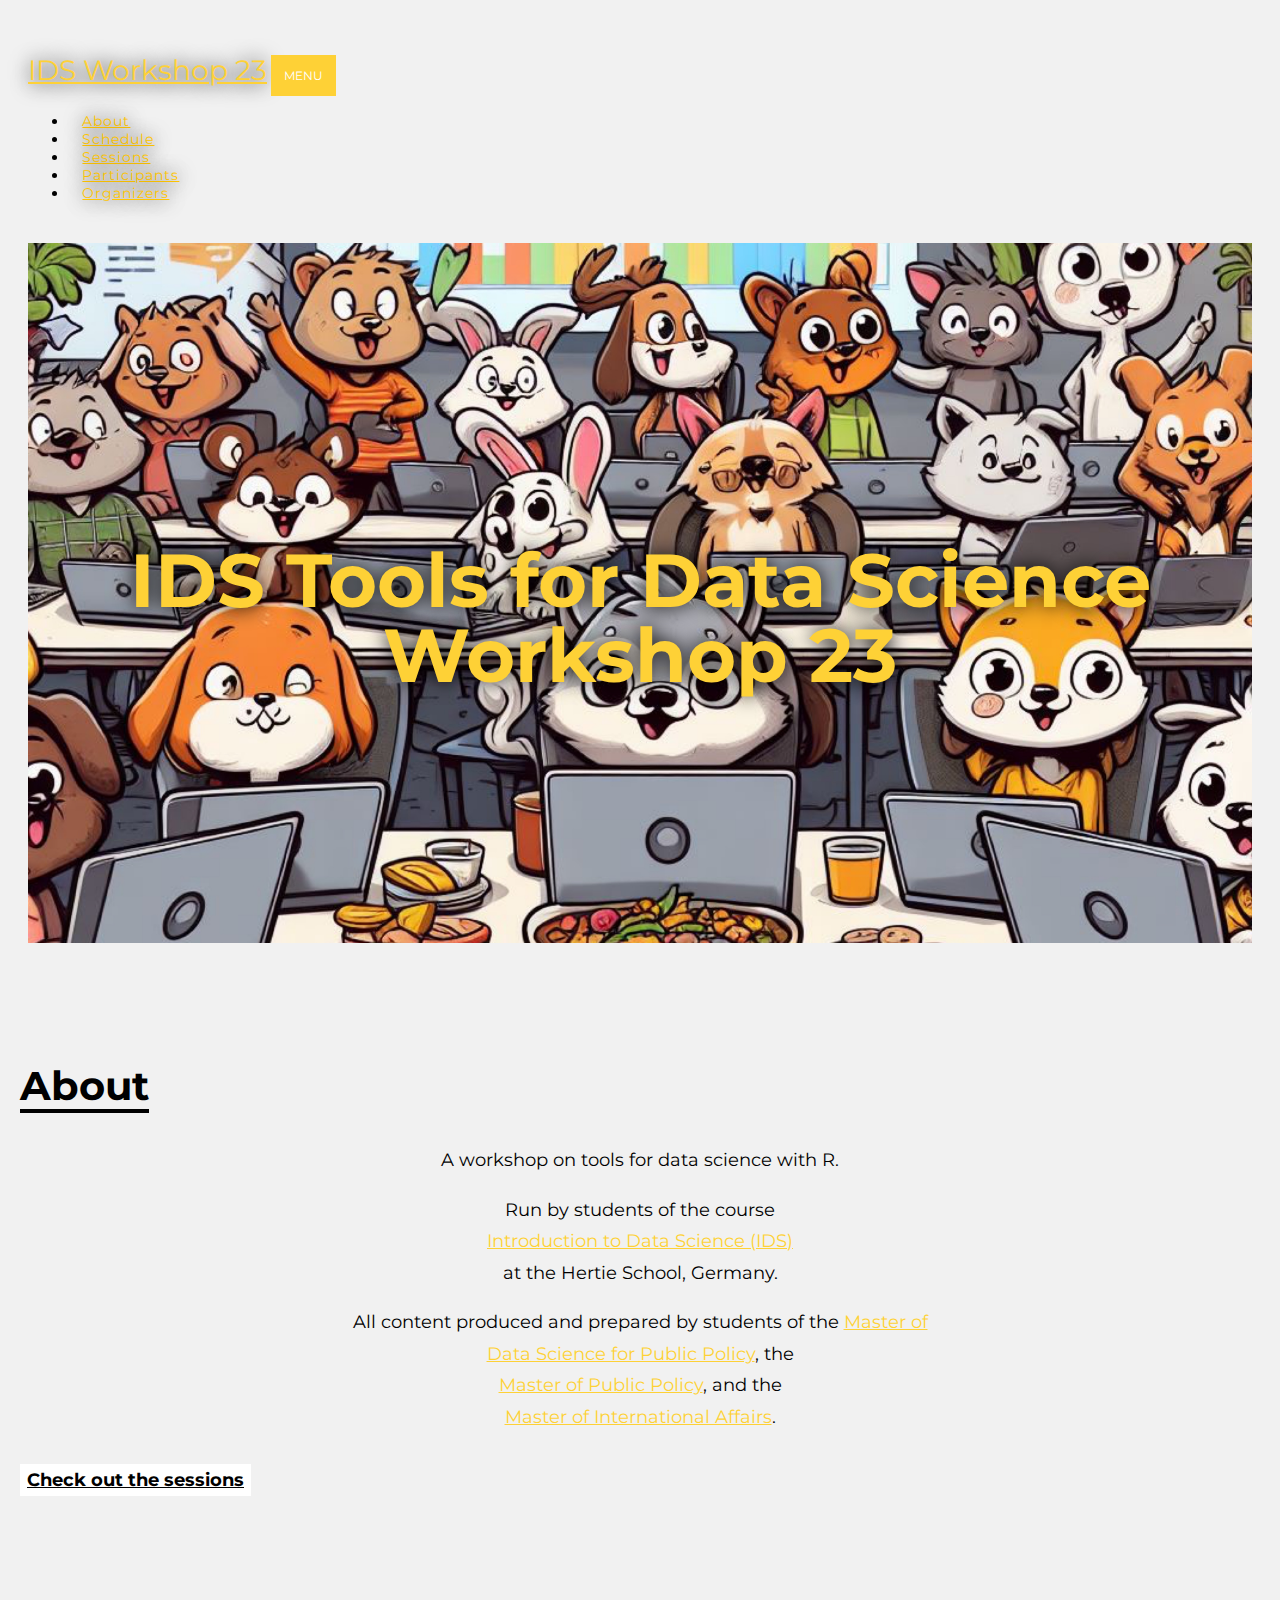
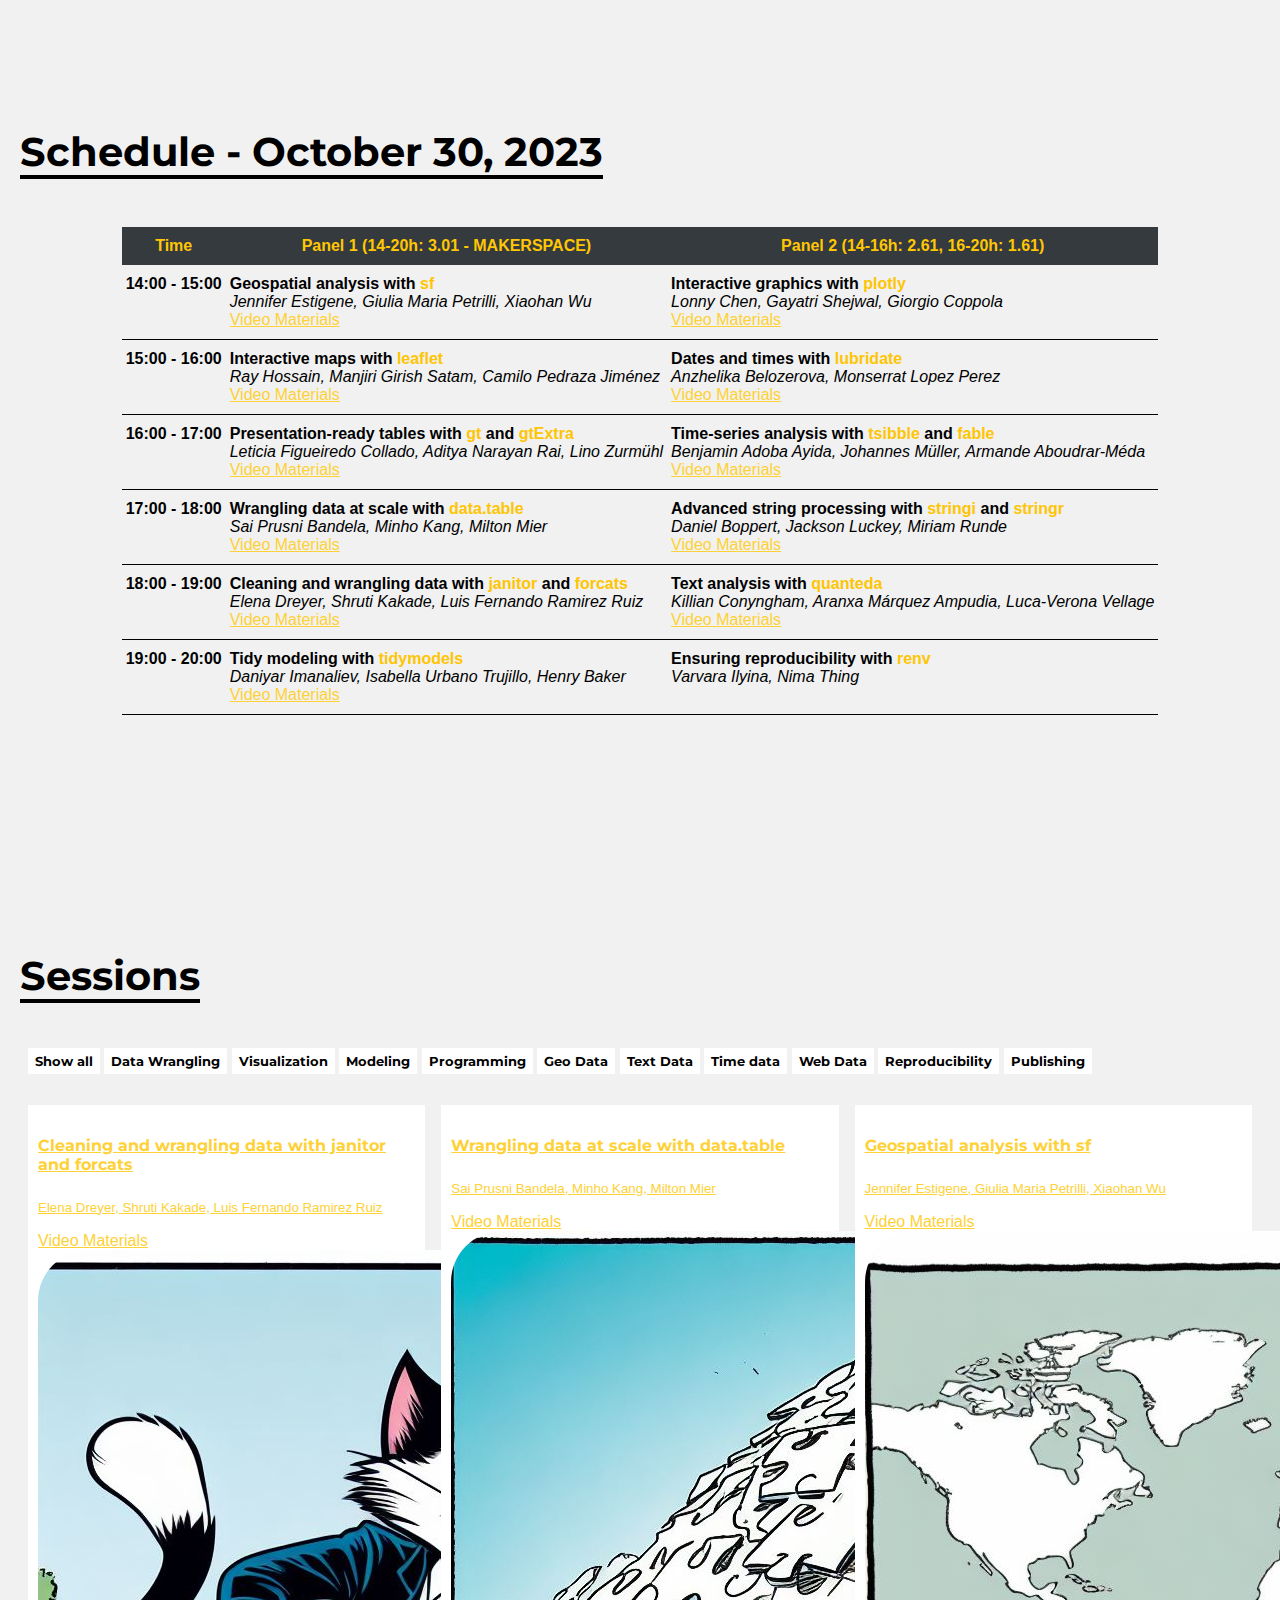
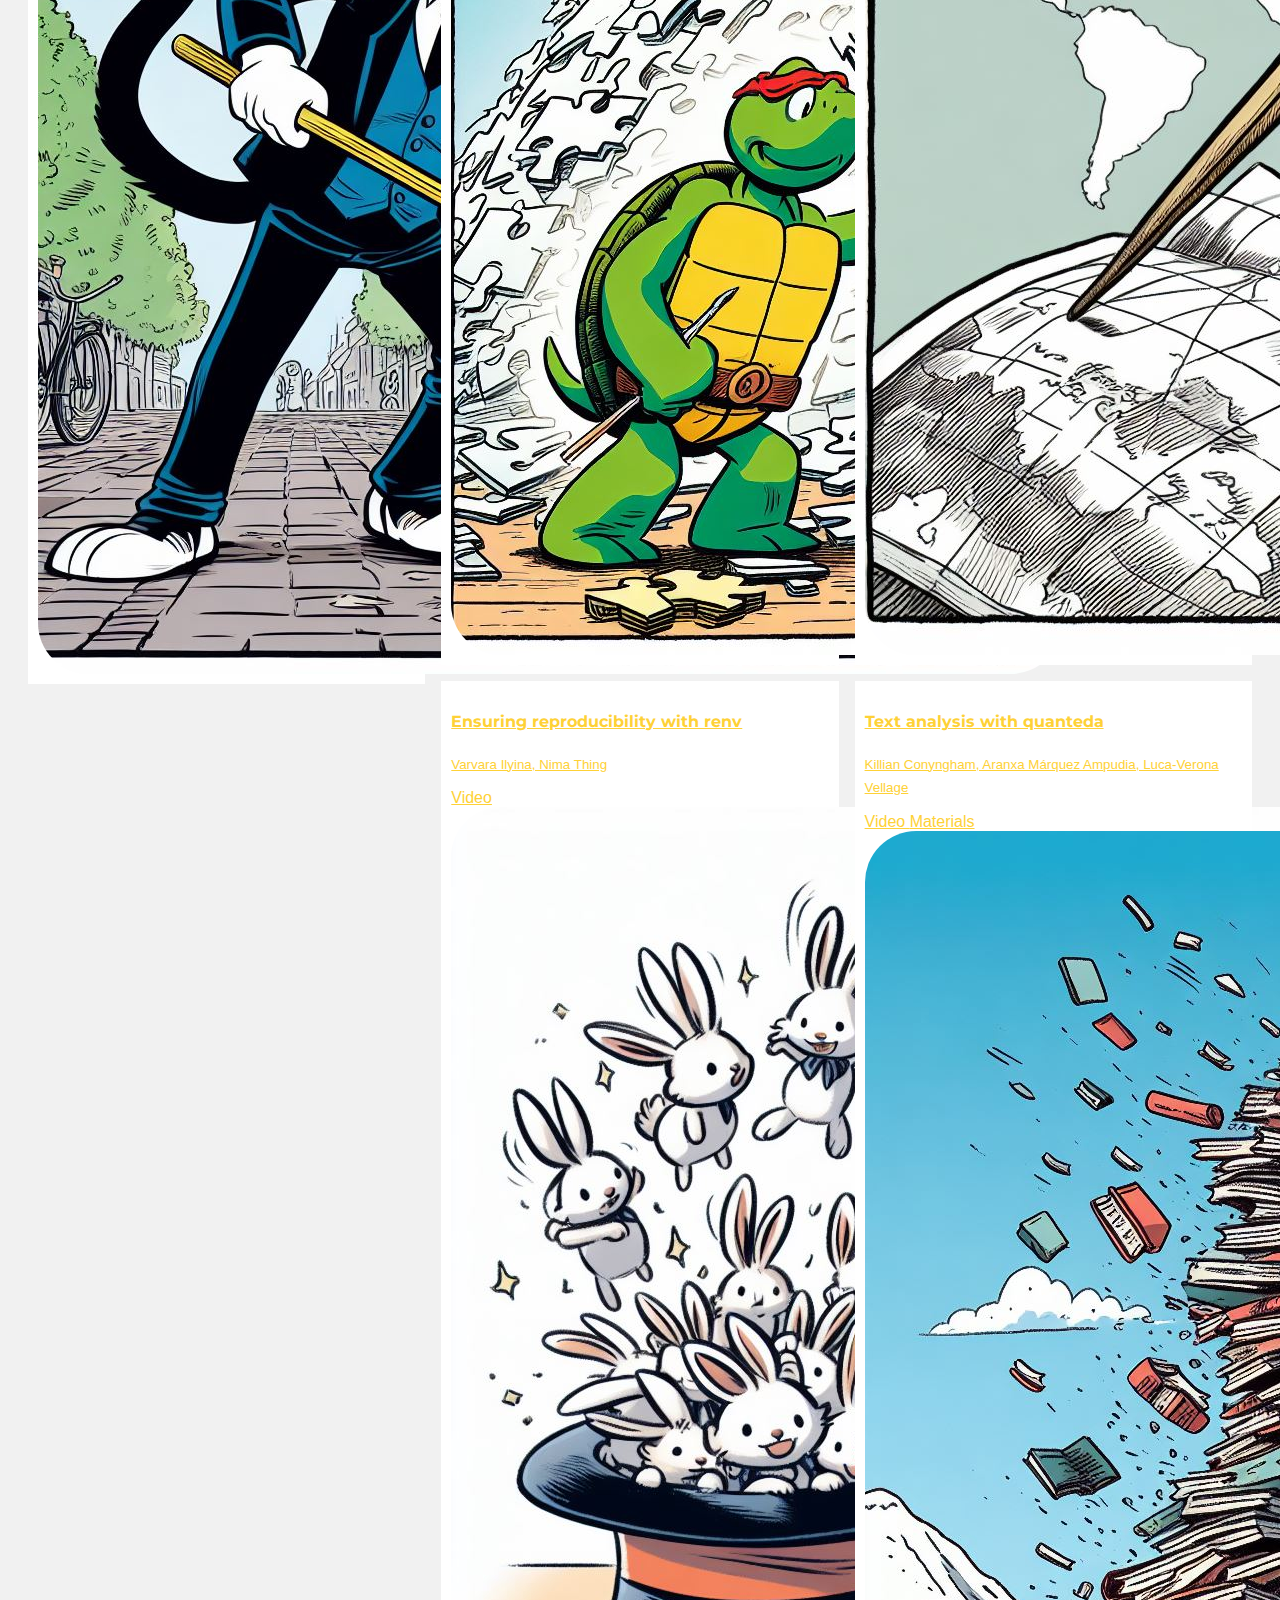
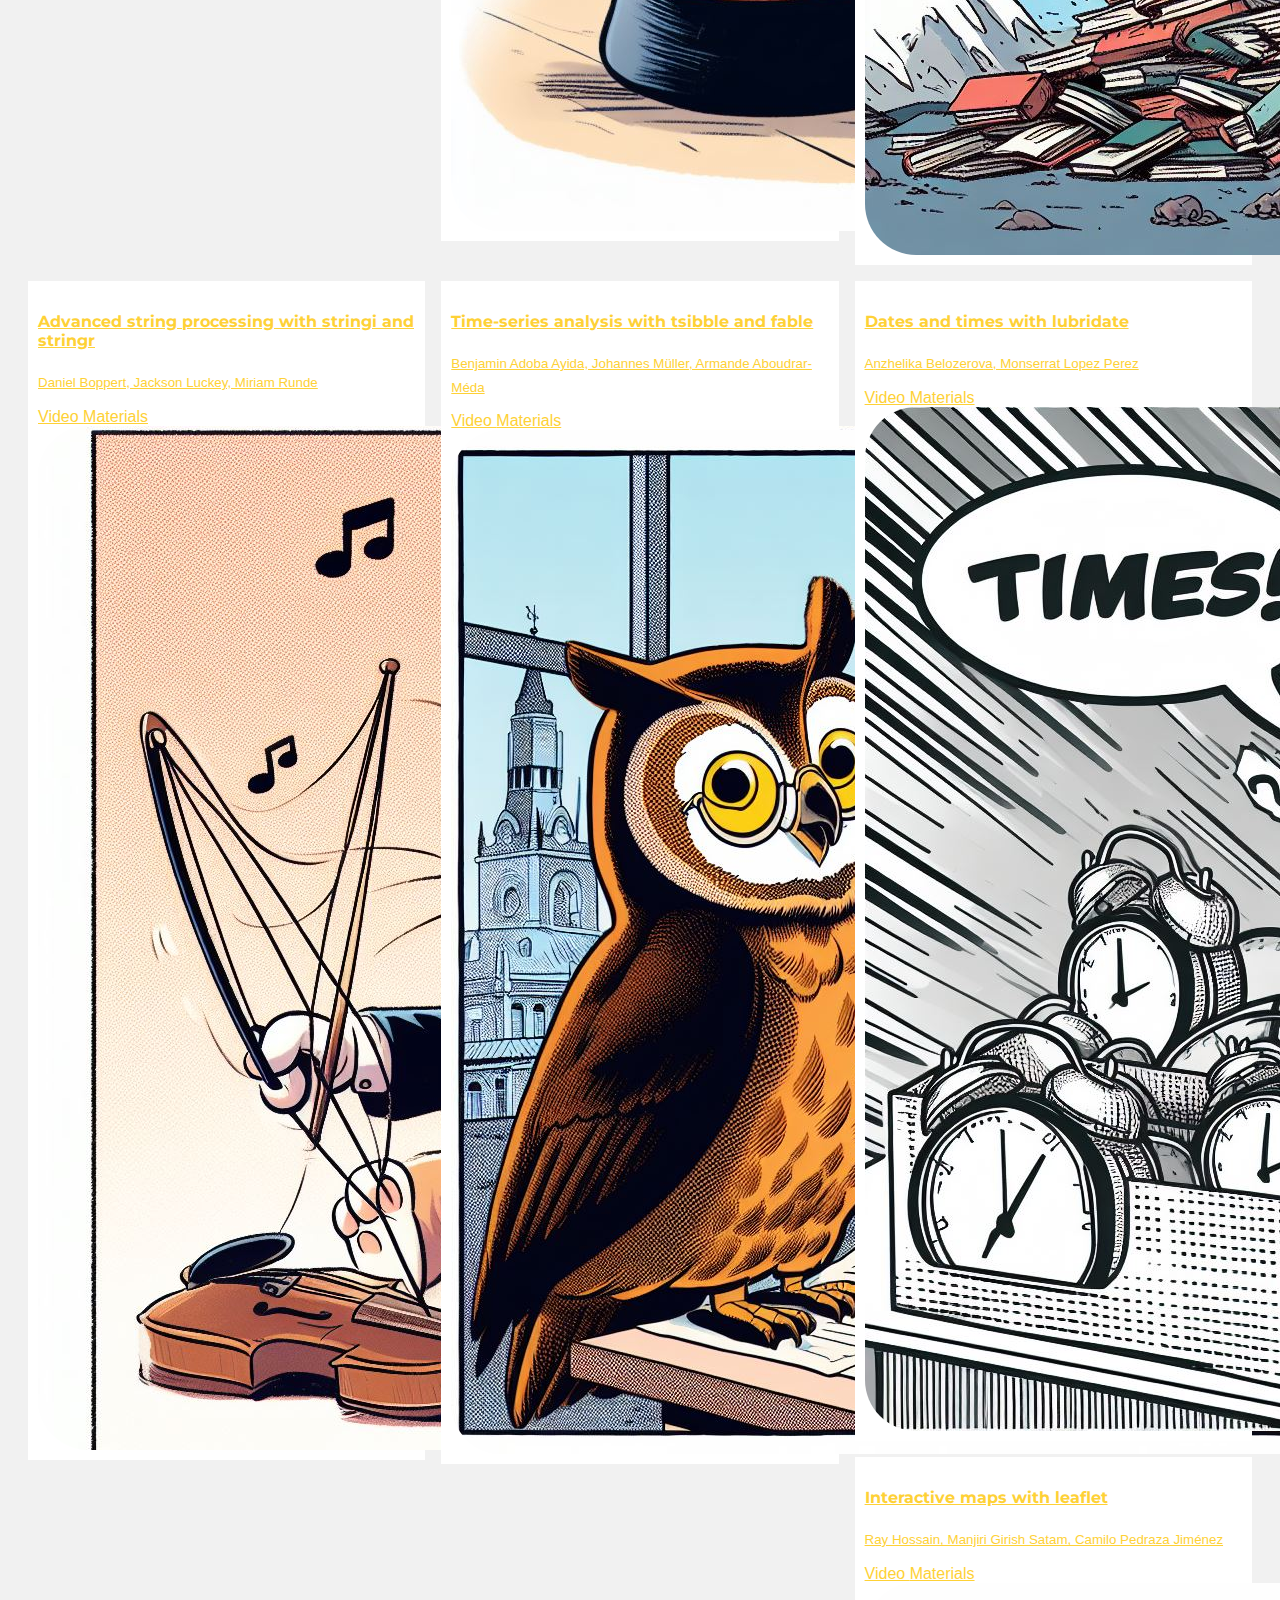
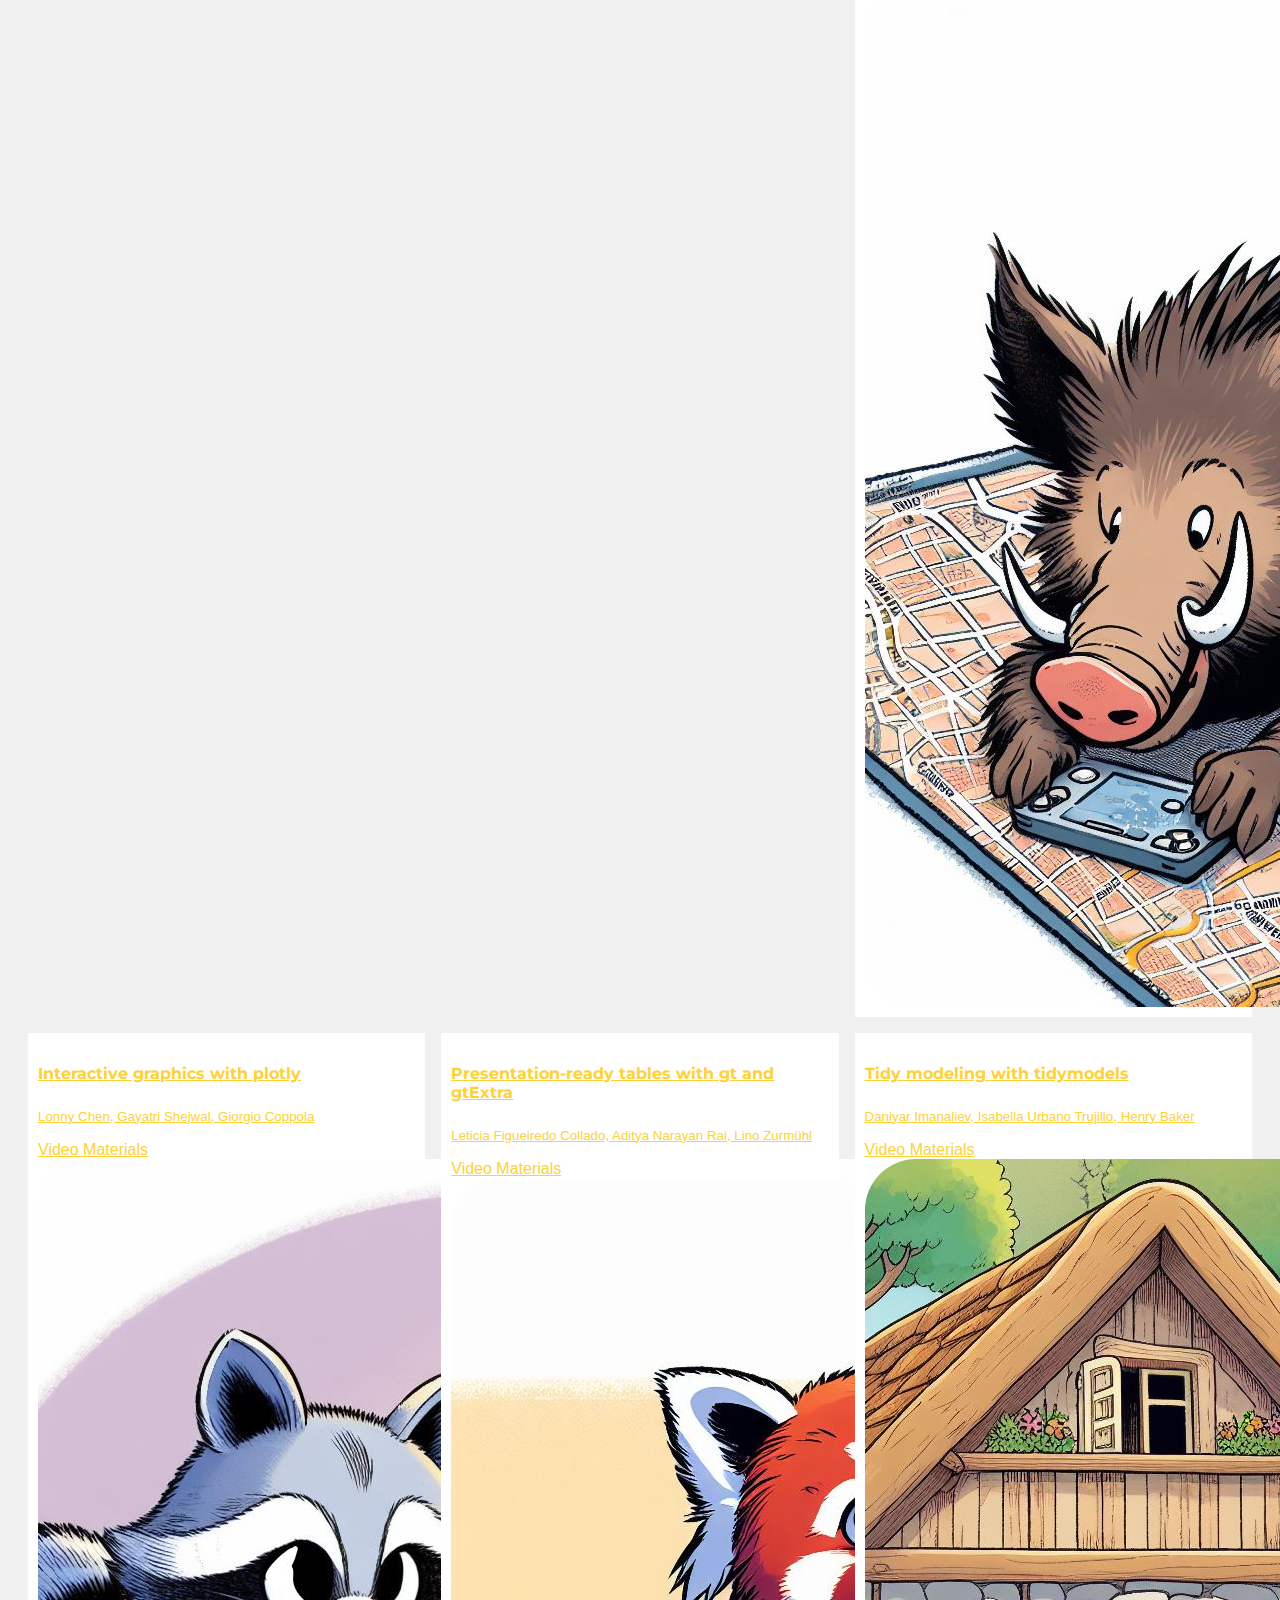
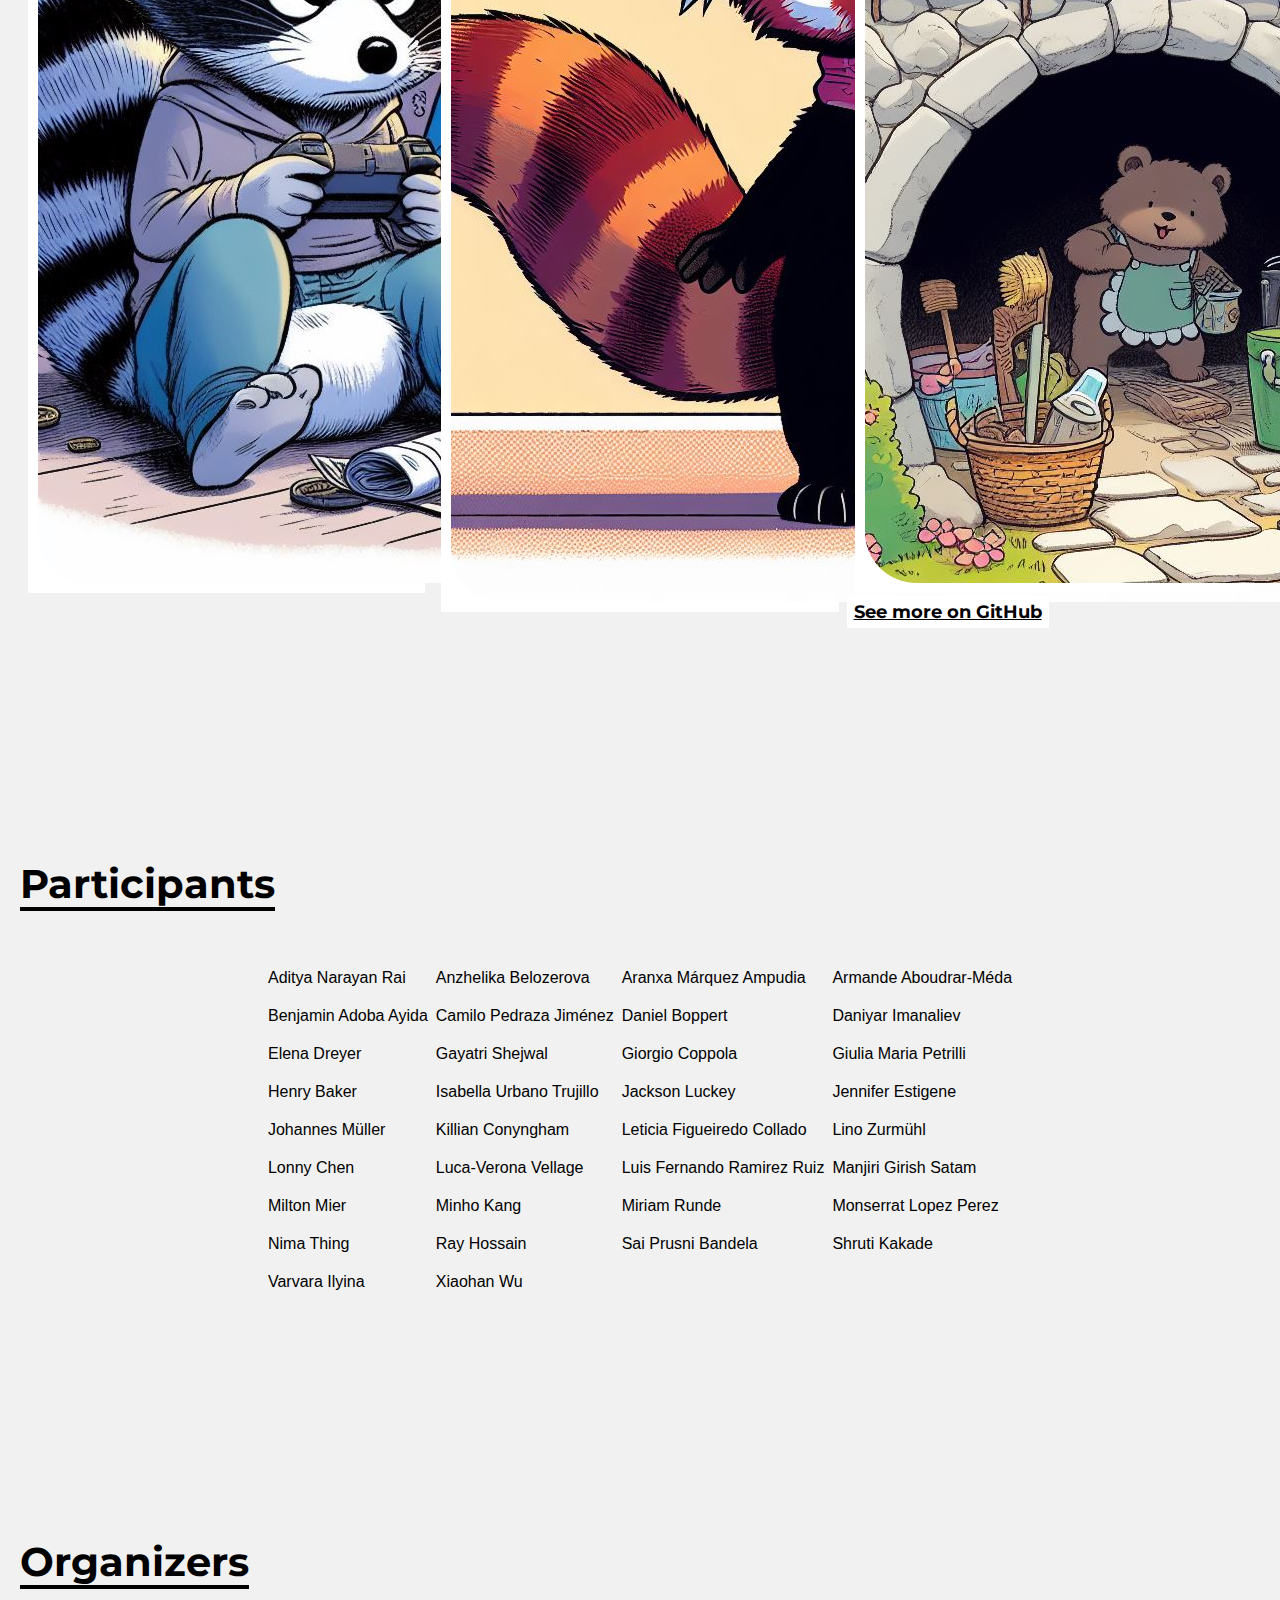
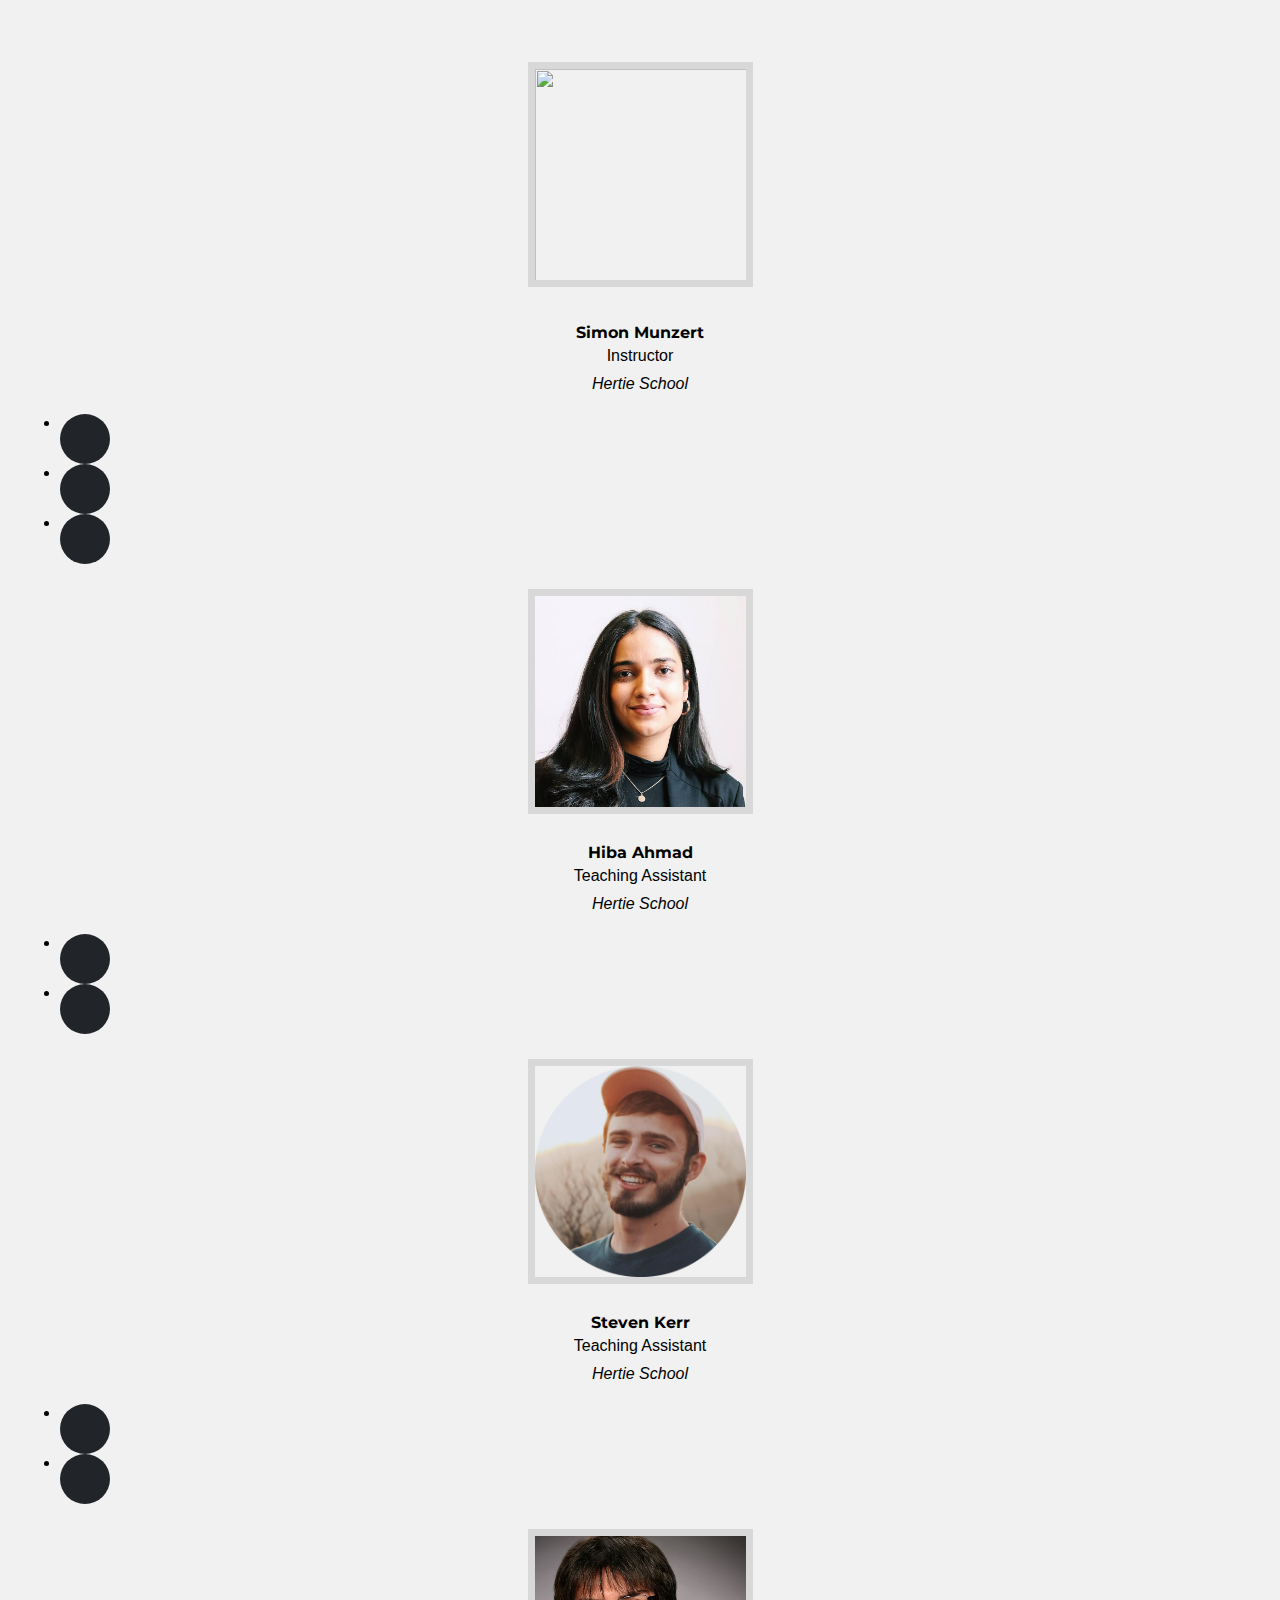
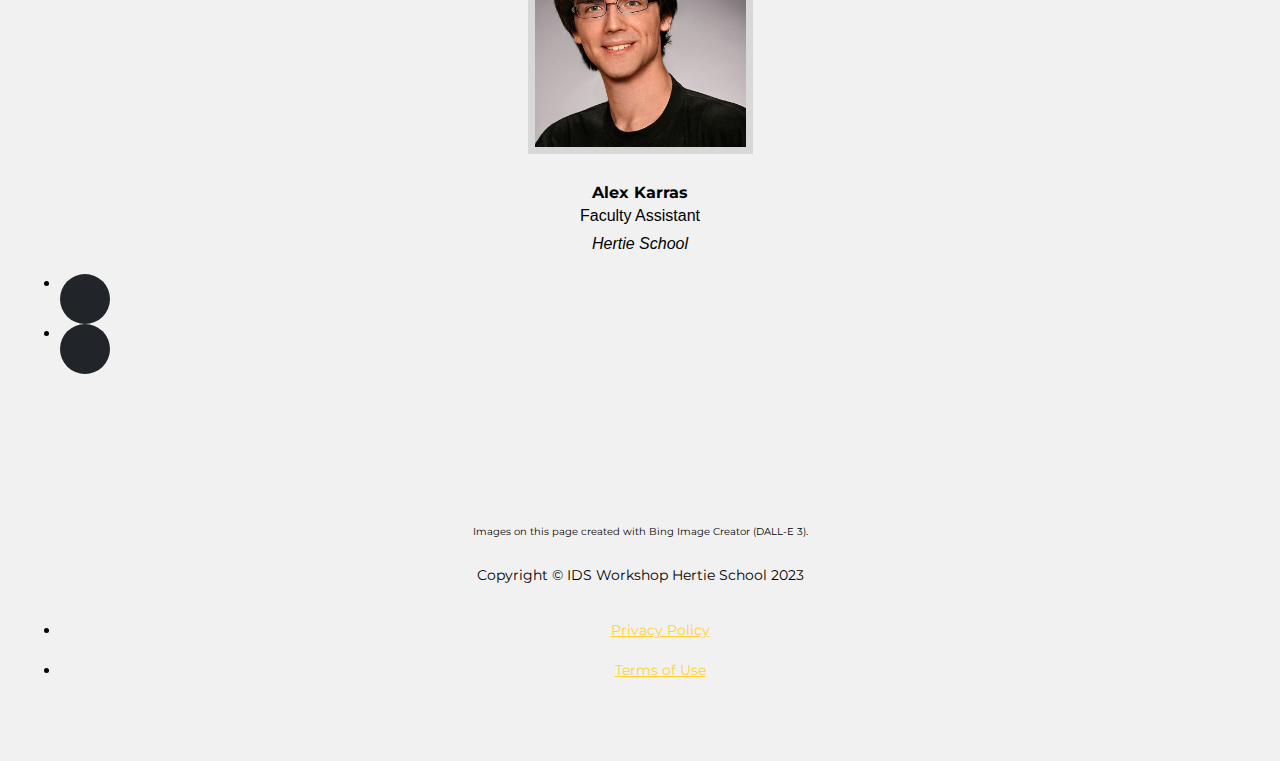
==== commit 2de957a8: "updated repositories (11/12)" ====
--- a/index.html
+++ b/index.html
@@ -272,12 +272,12 @@
                 <td class="tg-zv36">15:00 - 16:00</td>
                 <td class="tg-ycr8"><strong>Interactive maps with <span style="color: #fec503">leaflet</span></strong><br>
                   <i>Ray Hossain, Manjiri Girish Satam, Camilo Pedraza Jiménez</i><br>
-                  <!--<a href="https://vimeo.com/" target="_blank">
-                    <i class="fab fa-youtube"></i> Video
-                  </a>
-                  <a href="https://github.com/intro-to-data-science-23-workshop/" target="_blank">
-                    <i class="fab fa-github"></i> Materials
-                  </a>-->
+                  <a href="https://vimeo.com/" target="_blank">
+                    <i class="fab fa-youtube"></i> Video
+                  </a>
+                  <a href="https://github.com/intro-to-data-science-23-workshop/09-leaflet-satam-jimenez-hossain" target="_blank">
+                    <i class="fab fa-github"></i> Materials
+                  </a>
                 </td>
                 <td class="tg-y0hg"><strong>Dates and times with <span style="color: #fec503">lubridate</span></strong><br>
                   <i>Anzhelika Belozerova, Monserrat Lopez Perez</i><br>
@@ -312,33 +312,33 @@
                 <td class="tg-zv36">17:00 - 18:00 </td>
                 <td class="tg-ycr8"><strong>Wrangling data at scale with <span style="color: #fec503">data.table</span></strong><br>
                   <i>Sai Prusni Bandela, Minho Kang, Milton Mier</i><br>
-                  <!--<a href="https://vimeo.com/" target="_blank">
-                    <i class="fab fa-youtube"></i> Video
-                  </a>
-                  <a href="https://github.com/intro-to-data-science-21-workshop/" target="_blank">
-                    <i class="fab fa-github"></i> Materials
-                  </a>-->
+                  <a href="https://vimeo.com/" target="_blank">
+                    <i class="fab fa-youtube"></i> Video
+                  </a>
+                  <a href="https://github.com/intro-to-data-science-23-workshop/02-data.table-prusni-milton-minho" target="_blank">
+                    <i class="fab fa-github"></i> Materials
+                  </a>
                 </td>
                 <td class="tg-y0hg"><strong>Advanced string processing with <span style="color: #fec503">stringi</span> and <span style="color: #fec503">stringr</span></strong><br>
                   <i>Daniel Boppert, Jackson Luckey, Miriam Runde</i><br>
-                <!--<a href="https://vimeo.com/" target="_blank">
-                    <i class="fab fa-youtube"></i> Video
-                  </a>
-                  <a href="https://github.com/intro-to-data-science-23-workshop/" target="_blank">
-                    <i class="fab fa-github"></i> Materials
-                  </a>-->
+                <a href="https://vimeo.com/" target="_blank">
+                    <i class="fab fa-youtube"></i> Video
+                  </a>
+                  <a href="https://github.com/intro-to-data-science-23-workshop/04-text-analysis-Boppert-Luckey-Runde" target="_blank">
+                    <i class="fab fa-github"></i> Materials
+                  </a>
                 </td>
               </tr>
               <tr style="border-bottom:1px solid black">
                 <td class="tg-raw7">18:00 - 19:00</td>
                 <td class="tg-6sgx"><strong>Cleaning and wrangling data with <span style="color: #fec503">janitor</span> and <span style="color: #fec503">forcats</span></strong><br>
                   <i>Elena Dreyer, Shruti Kakade, Luis Fernando Ramirez Ruiz</i><br>
-                <!--<a href="https://vimeo.com/" target="_blank">
-                    <i class="fab fa-youtube"></i> Video
-                  </a>
-                  <a href="https://github.com/intro-to-data-science-23-workshop/" target="_blank">
-                    <i class="fab fa-github"></i> Materials
-                  </a>-->  
+                <a href="https://vimeo.com/" target="_blank">
+                    <i class="fab fa-youtube"></i> Video
+                  </a>
+                  <a href="https://github.com/intro-to-data-science-23-workshop/01-data-wrangling-dreyer-ramirez-kakade" target="_blank">
+                    <i class="fab fa-github"></i> Materials
+                  </a>
                 </td>
                 <td class="tg-uk4f"><strong>Text analysis with <span style="color: #fec503">quanteda</span></strong><br>
                   <i>Killian Conyngham, Aranxa Márquez Ampudia, Luca-Verona Vellage</i><br>
@@ -414,9 +414,9 @@
                   <a href="https://vimeo.com/" target="_blank">
                   <i class="fab fa-youtube"></i> Video
                 </a>
-                <!--<a href="https://github.com/intro-to-data-science-22-workshop/02-cleaning-dirty-data-with-janitor-alejos-klatt" target="_blank">
+                <a href="https://github.com/intro-to-data-science-23-workshop/01-data-wrangling-dreyer-ramirez-kakade" target="_blank">
                   <i class="fab fa-github"></i> Materials
-                </a>-->
+                </a>
               </div>
             </div>
             <a class="portfolio-link" href="https://vimeo.com/" target="_blank">
@@ -437,7 +437,7 @@
                   <a href="https://vimeo.com/" target="_blank">
                     <i class="fab fa-youtube"></i> Video
                   </a>
-                  <a href="https://github.com/intro-to-data-science-23-workshop/05-Time-series-Aboudrar-Ayida-Mueller" target="_blank">
+                  <a href="https://github.com/intro-to-data-science-23-workshop/02-data.table-prusni-milton-minho" target="_blank">
                     <i class="fab fa-github"></i> Materials
                   </a>
               </div>
@@ -529,9 +529,9 @@
                    <a href="https://vimeo.com/" target="_blank">
                     <i class="fab fa-youtube"></i> Video
                   </a>
-                  <!--<a href="https://github.com/intro-to-data-science-22-workshop/06-string-manipulation-with-stringr-garcia-werner" target="_blank">
-                    <i class="fab fa-github"></i> Materials
-                  </a>-->
+                  <a href="https://github.com/intro-to-data-science-23-workshop/04-text-analysis-Boppert-Luckey-Runde" target="_blank">
+                    <i class="fab fa-github"></i> Materials
+                  </a>
               </div>
             </div>
             <a class="portfolio-link" href="https://vimeo.com/" target="_blank">
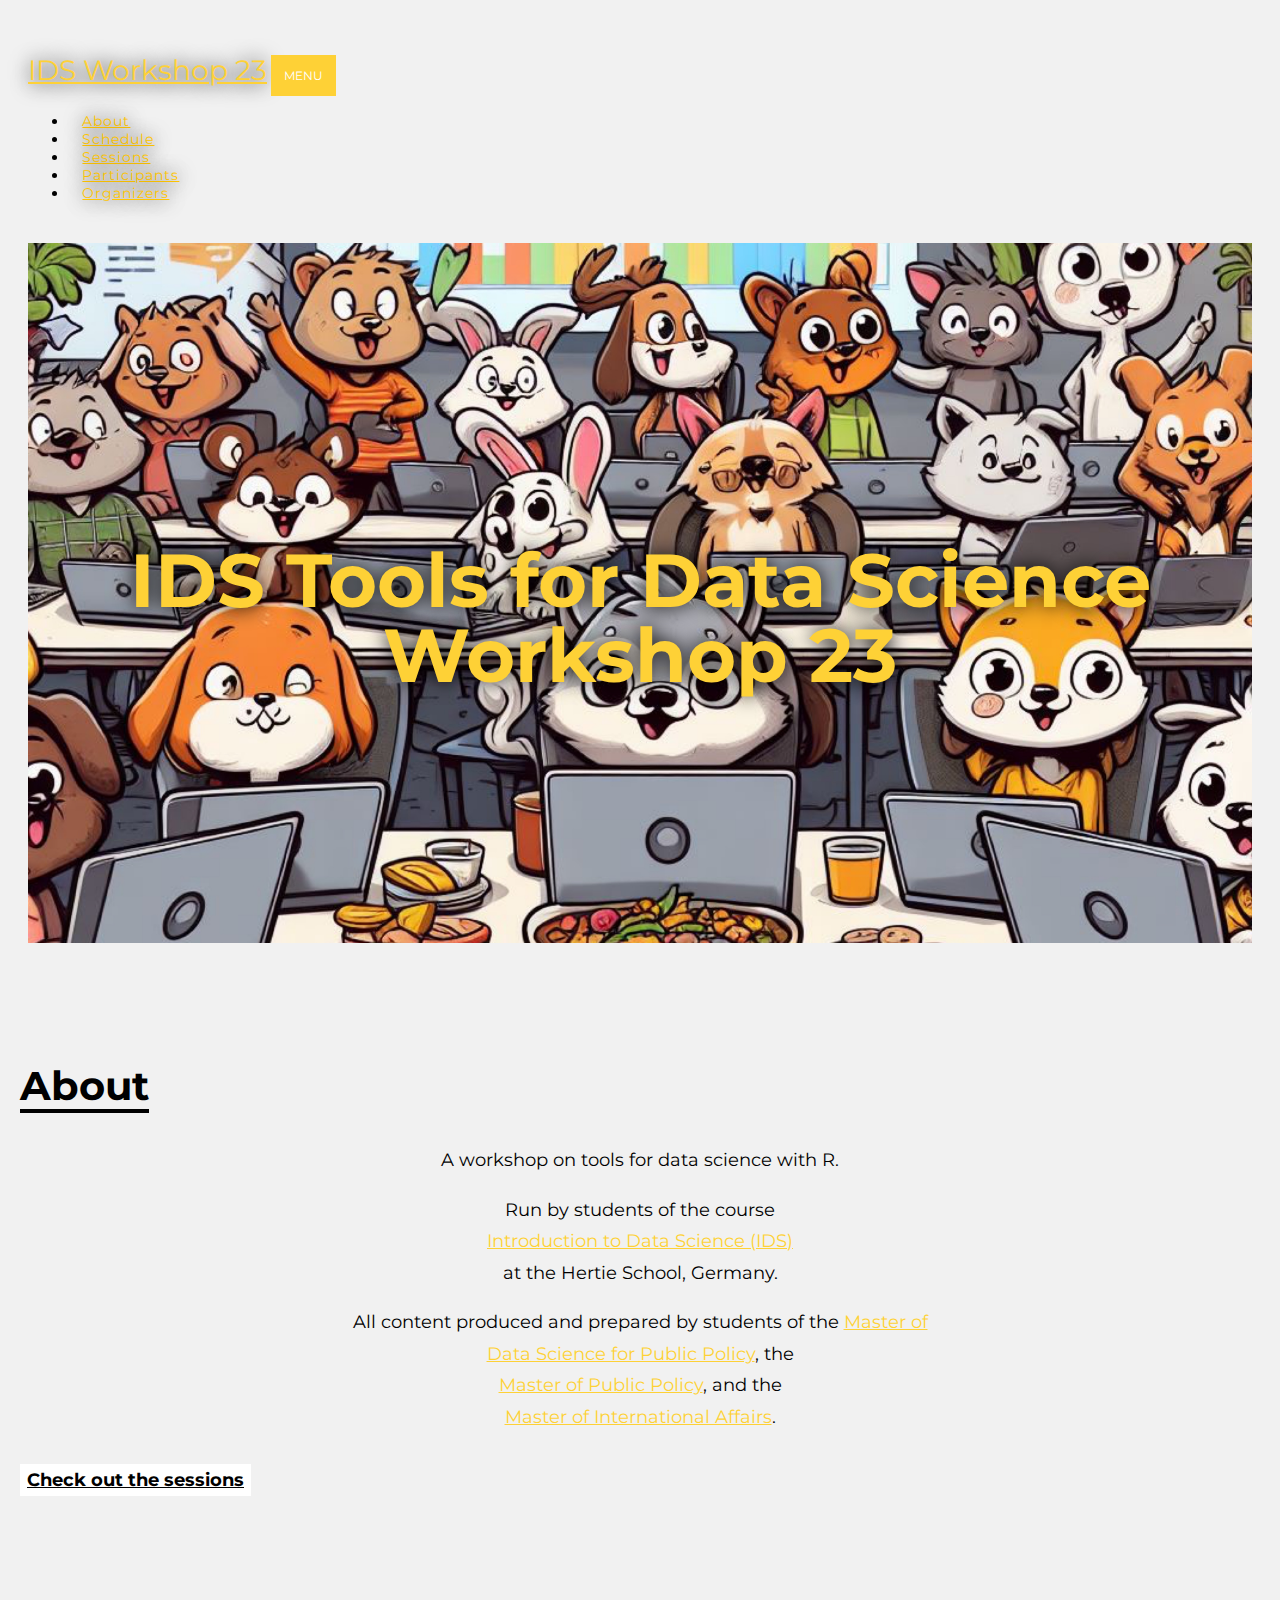
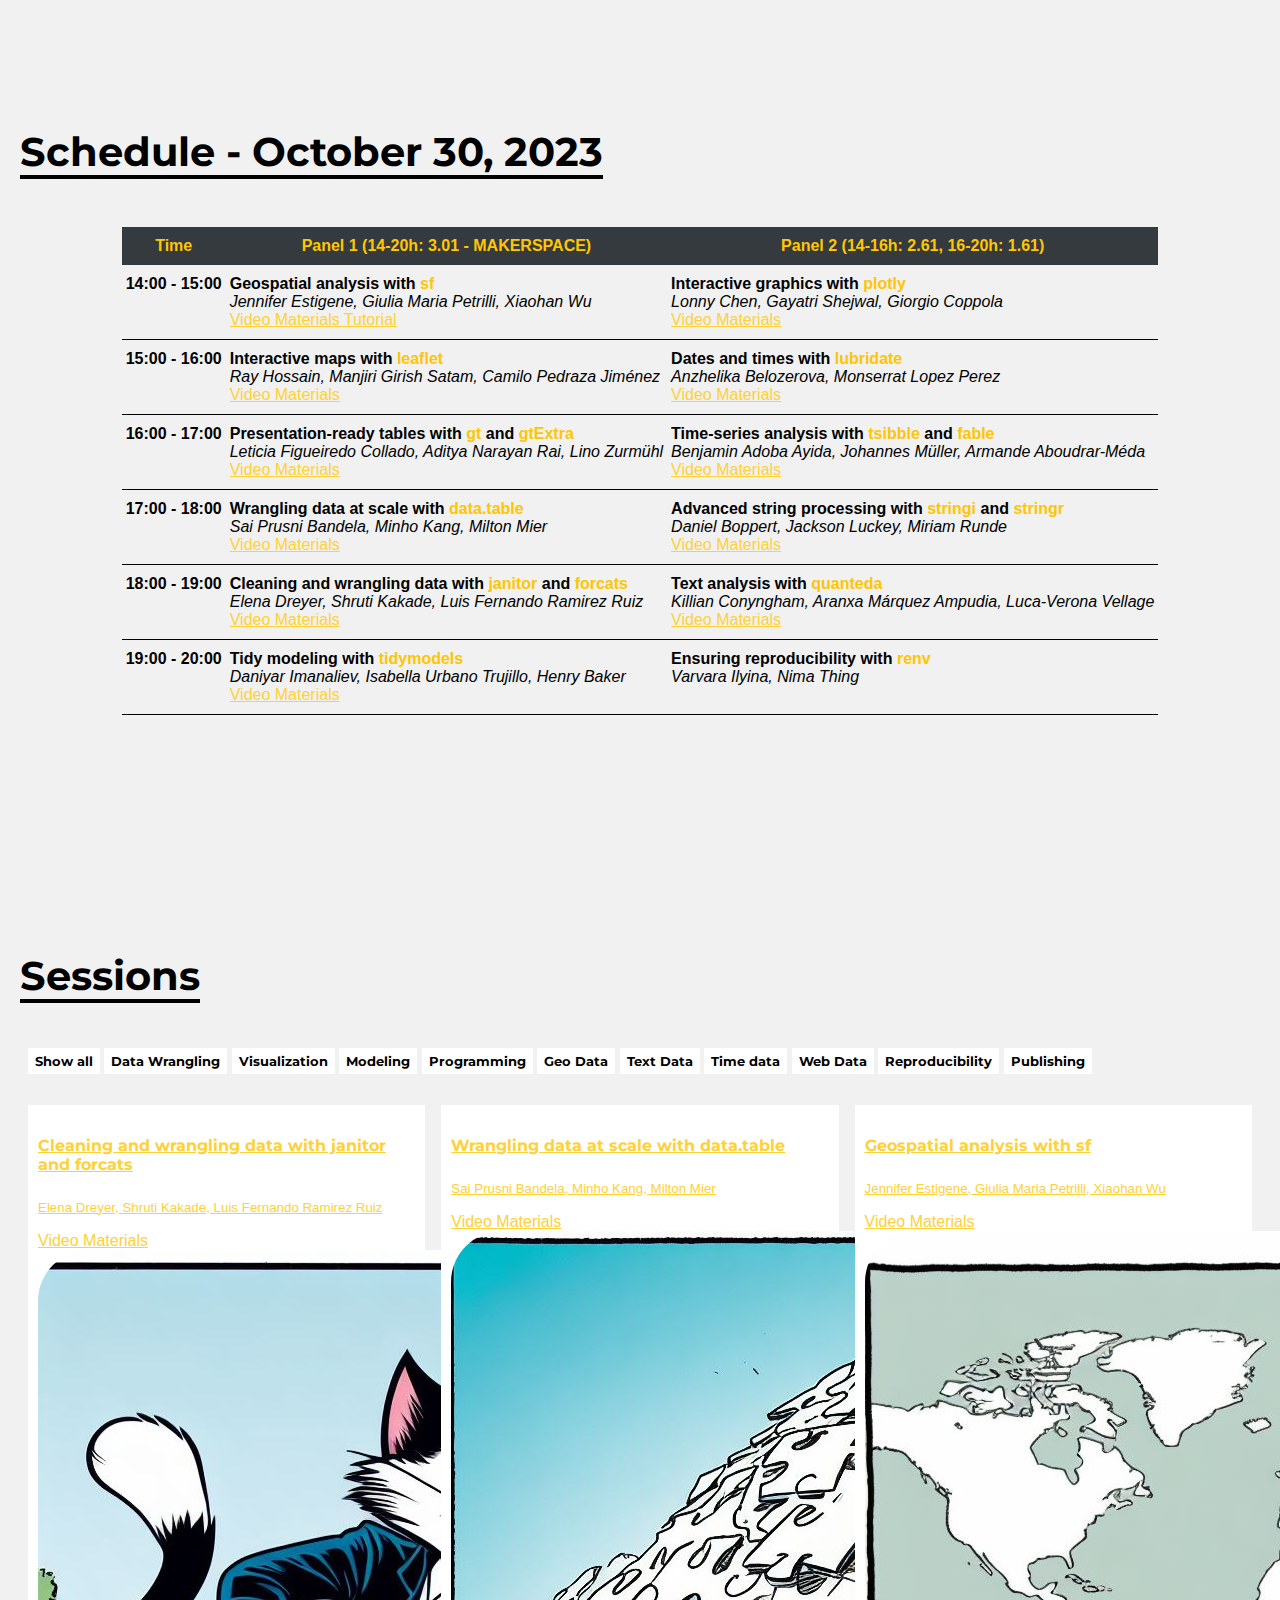
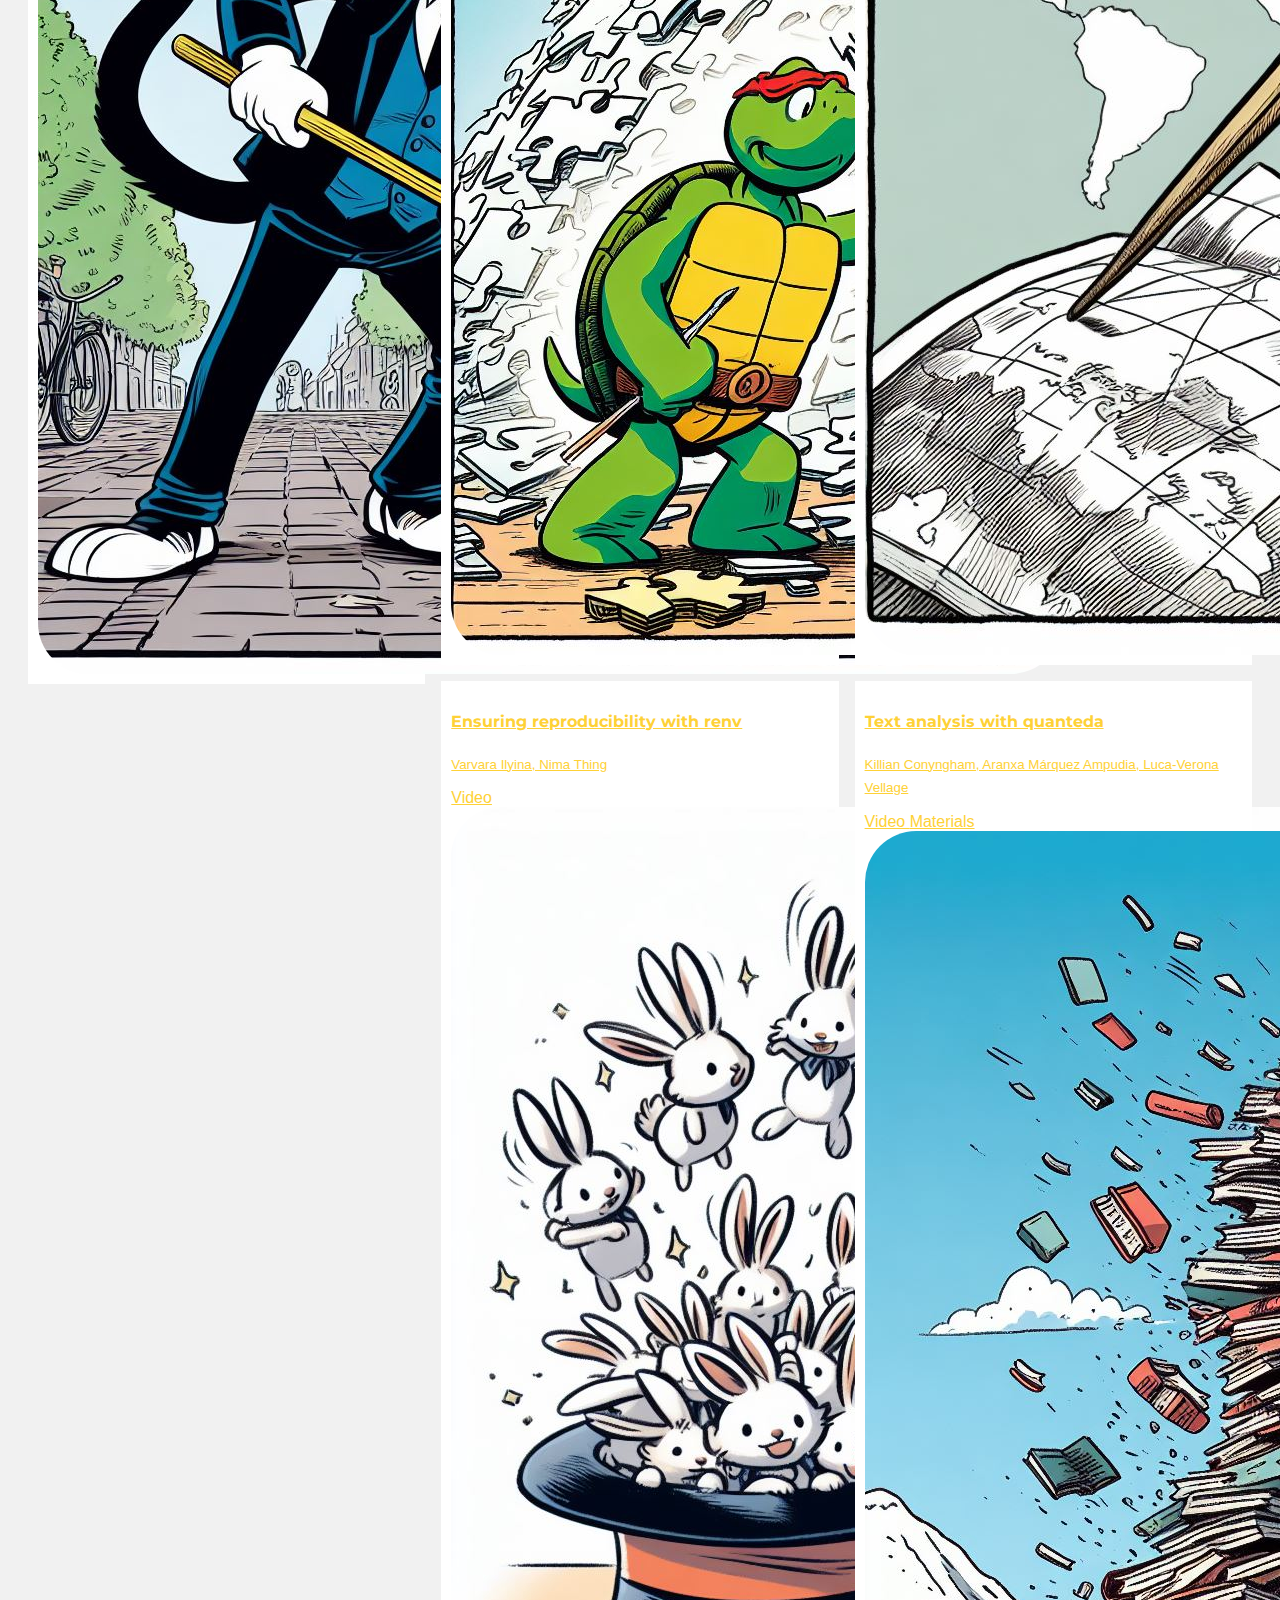
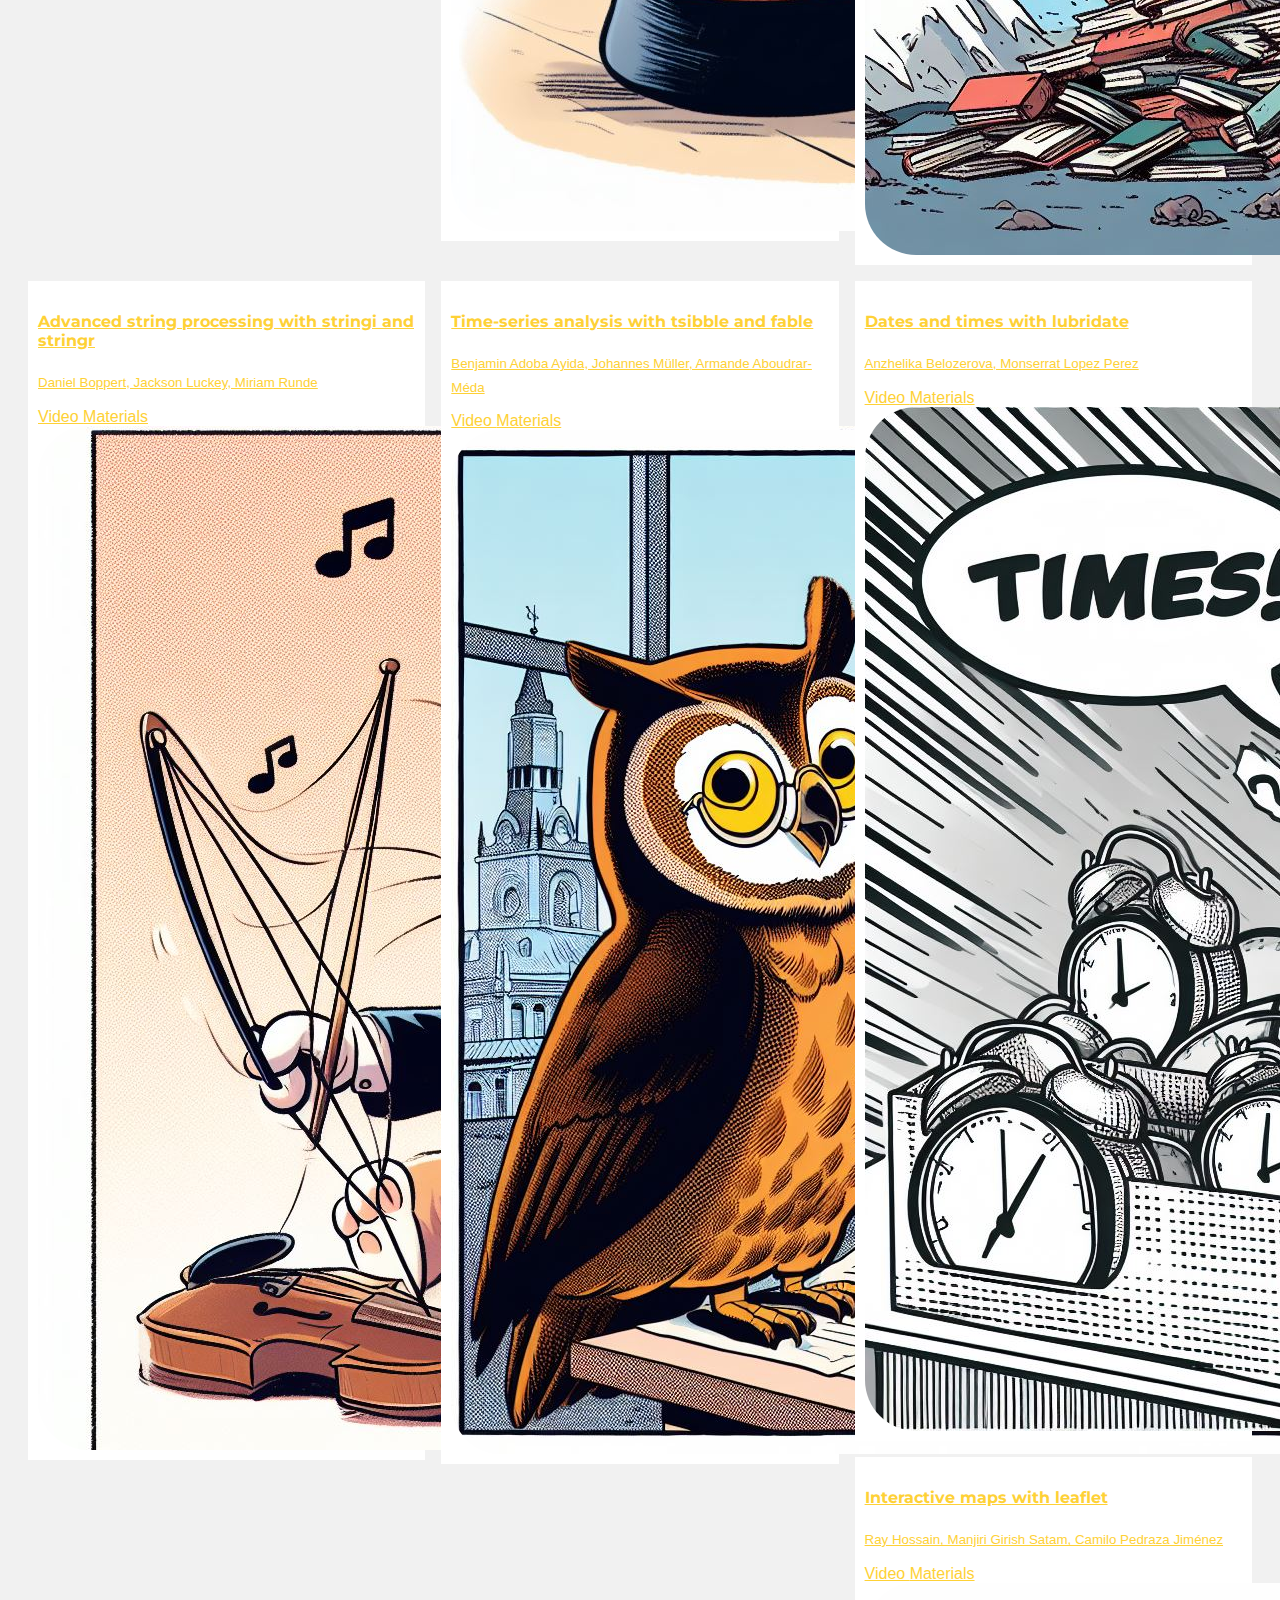
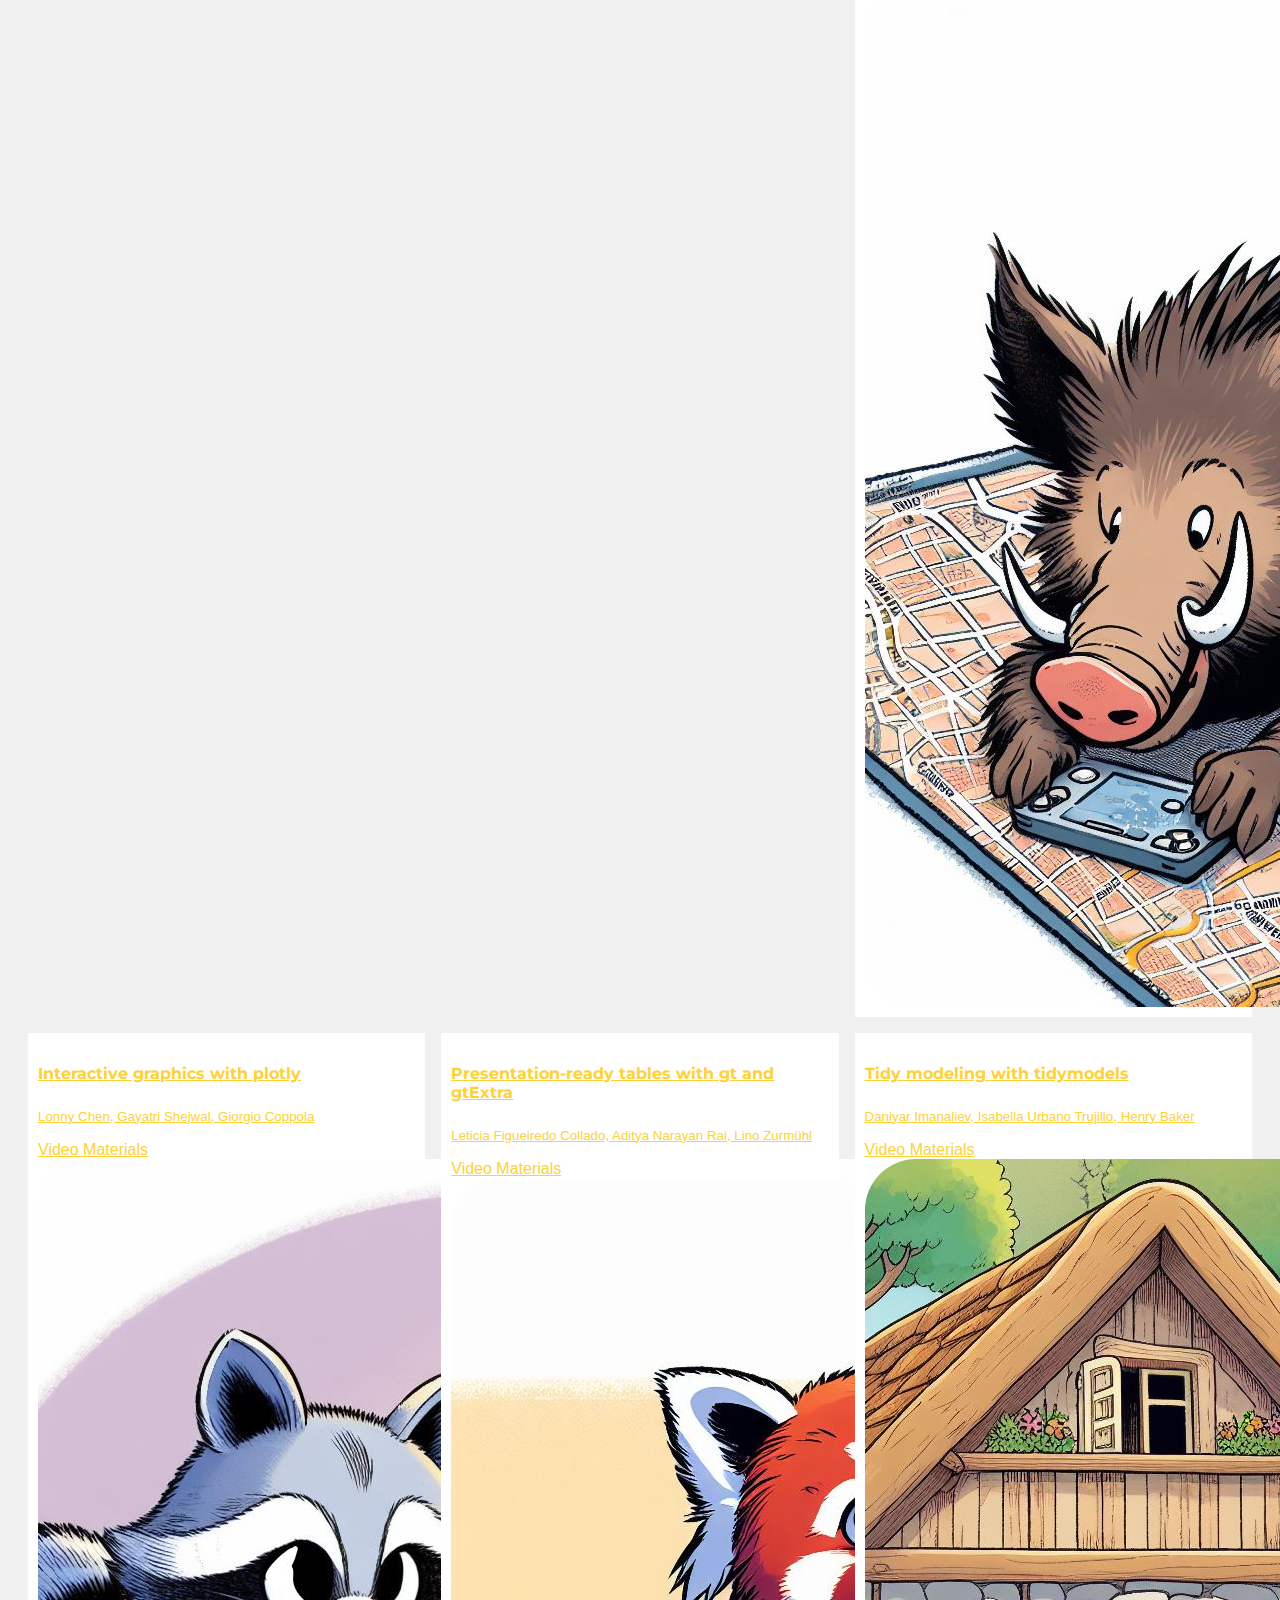
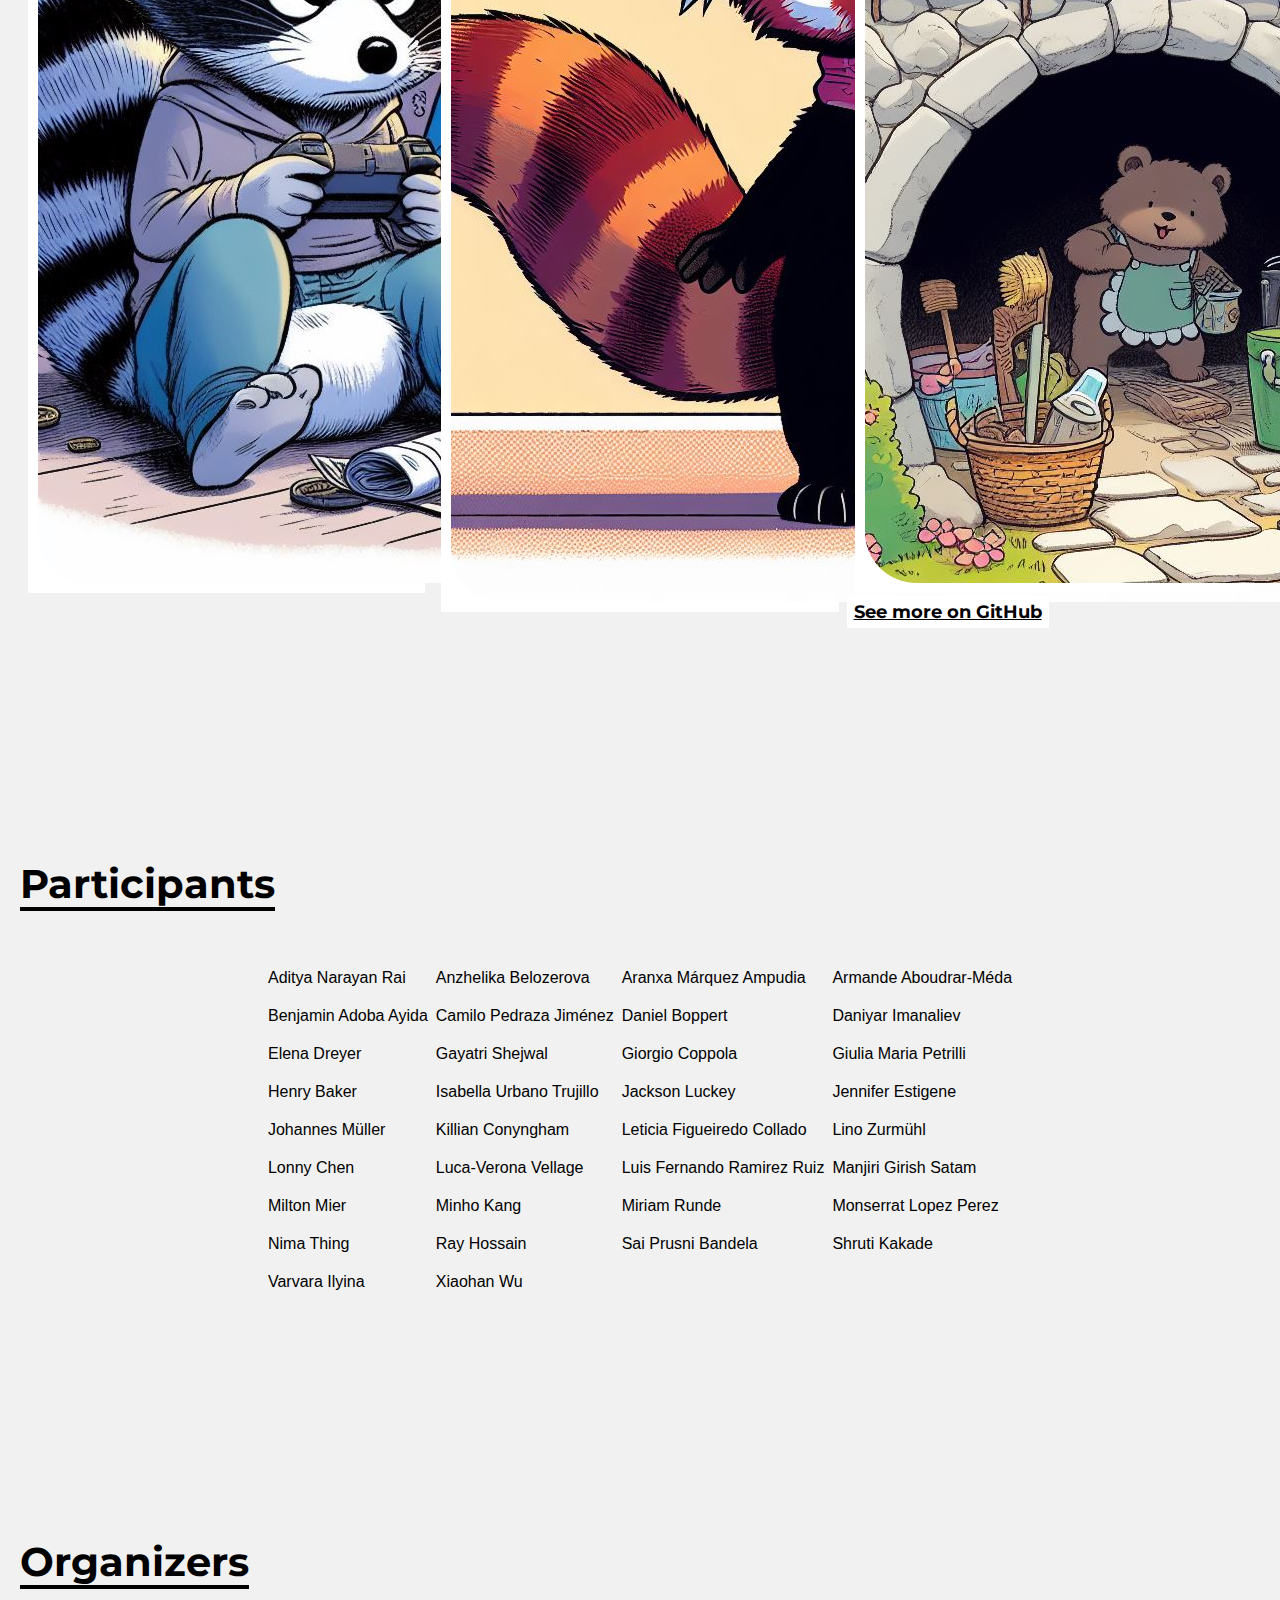
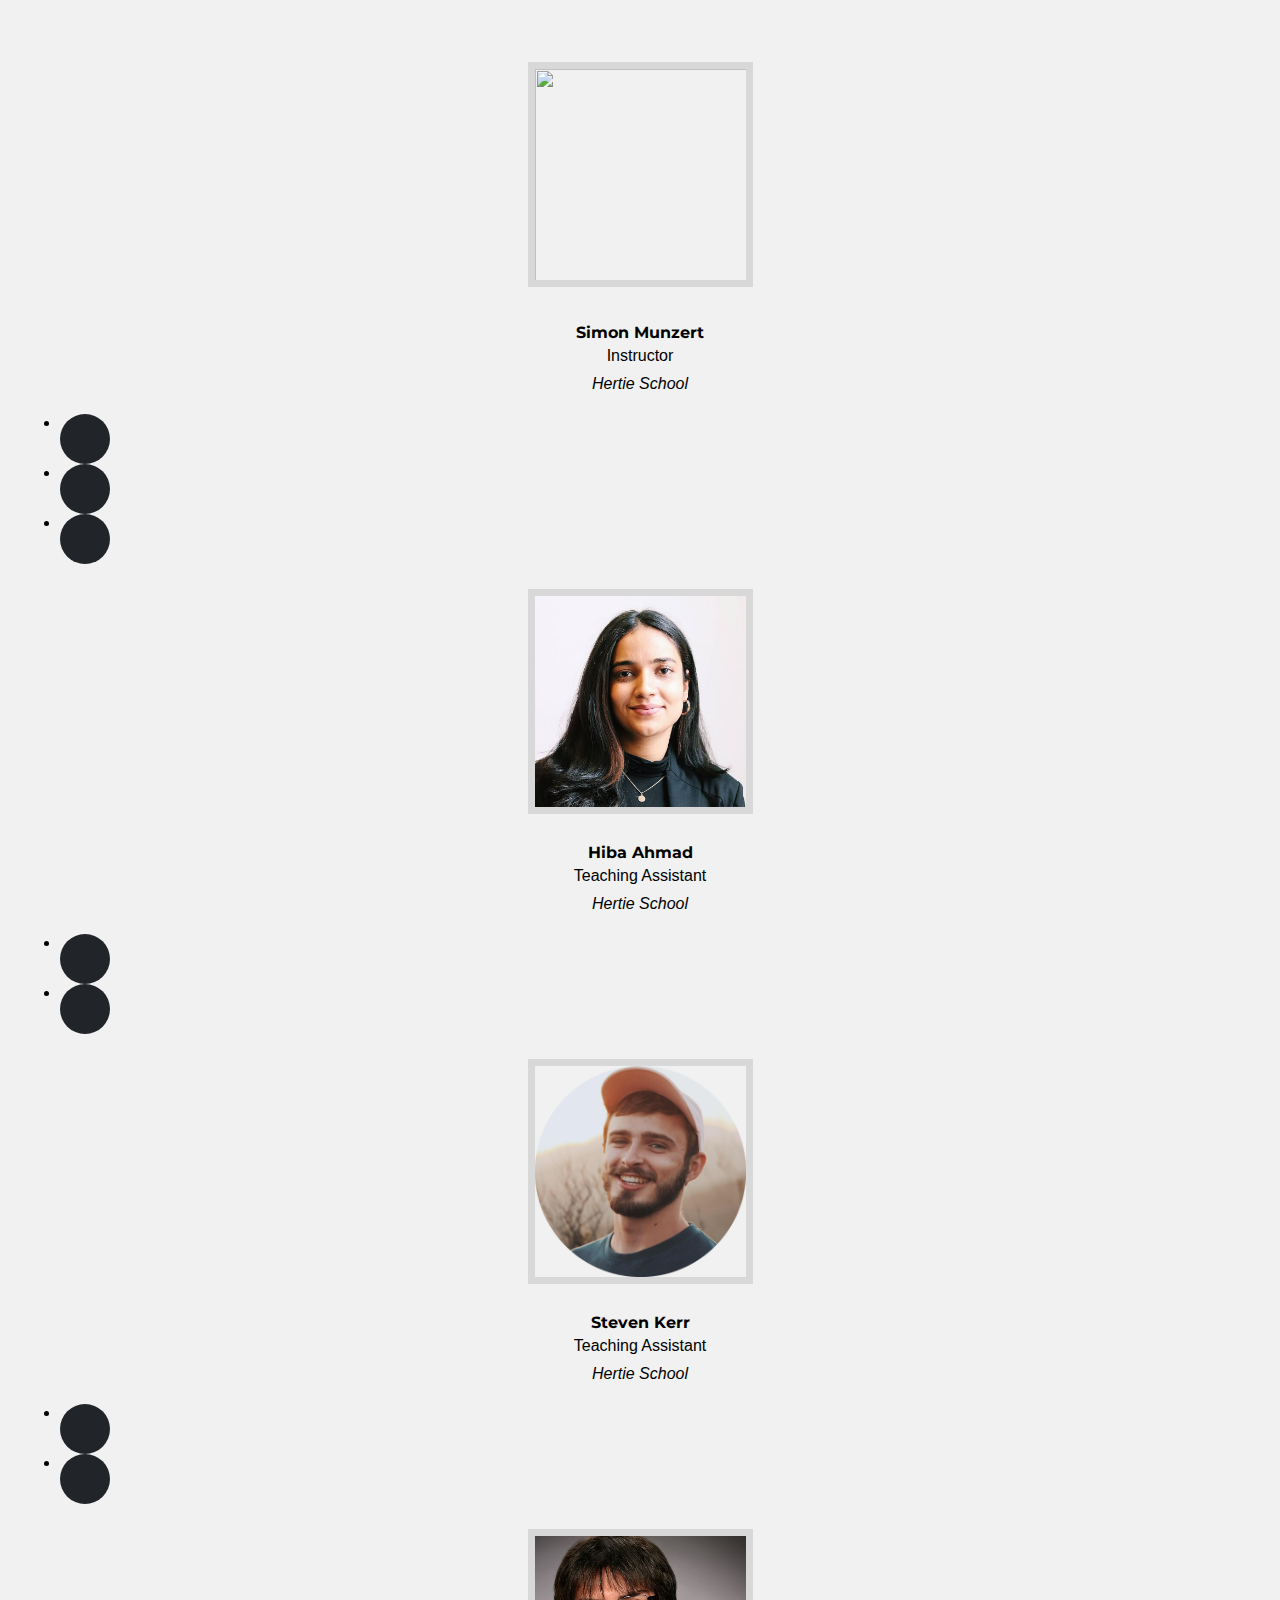
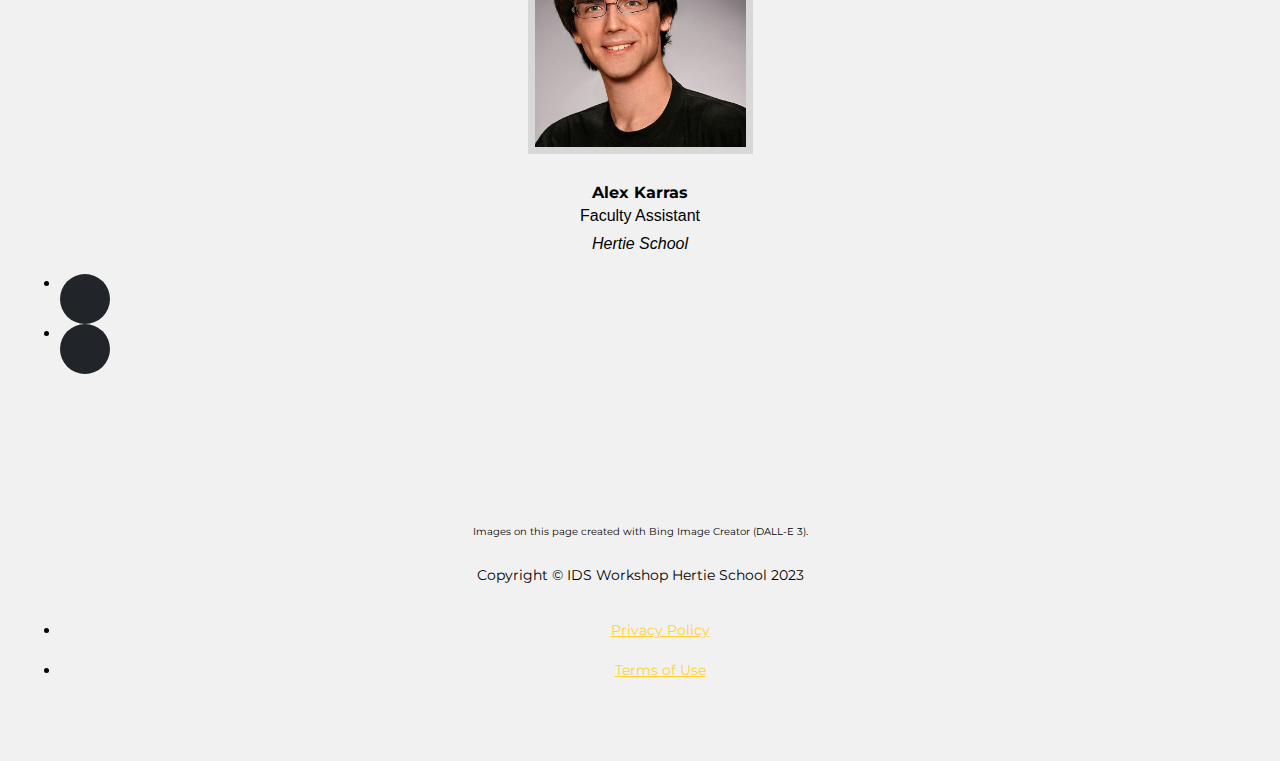
==== commit 71b10041: "update" ====
--- a/index.html
+++ b/index.html
@@ -12,6 +12,8 @@
 
   <!-- Bootstrap core CSS -->
   <link href="vendor/bootstrap/css/bootstrap.min.css" rel="stylesheet">
+  <link rel="icon" type="image/x-icon" href="/img/favicon.ico">
+  
 
   <!-- Custom fonts for this template -->
   <link href="vendor/fontawesome-free/css/all.min.css" rel="stylesheet" type="text/css">
@@ -251,11 +253,14 @@
                 <td class="tg-raw7">14:00 - 15:00</td>
                 <td class="tg-6sgx"><strong>Geospatial analysis with <span style="color: #fec503">sf</span></strong><br>
                   <i>Jennifer Estigene, Giulia Maria Petrilli, Xiaohan Wu</i><br>
-                  <a href="https://vimeo.com/" target="_blank">
+                  <a href="https://vimeo.com/879028480/e2a4b80db5" target="_blank">
                     <i class="fab fa-youtube"></i> Video
                   </a>
                   <a href="https://github.com/intro-to-data-science-23-workshop/07_Geodata_Estigene_Petrilli_Wu" target="_blank">
                     <i class="fab fa-github"></i> Materials
+                  </a>
+                  <a href="https://rawcdn.githack.com/intro-to-data-science-23-workshop/07_Geodata_Estigene_Petrilli_Wu/791c43c307db92e1a1b71e409afeffa7d8129f02/SF.html" target="_blank">
+                    <i class="fas fa-book"></i> Tutorial
                   </a>
                 </td>
                 <td class="tg-uk4f"><strong>Interactive graphics with <span style="color: #fec503">plotly</span></strong><br>
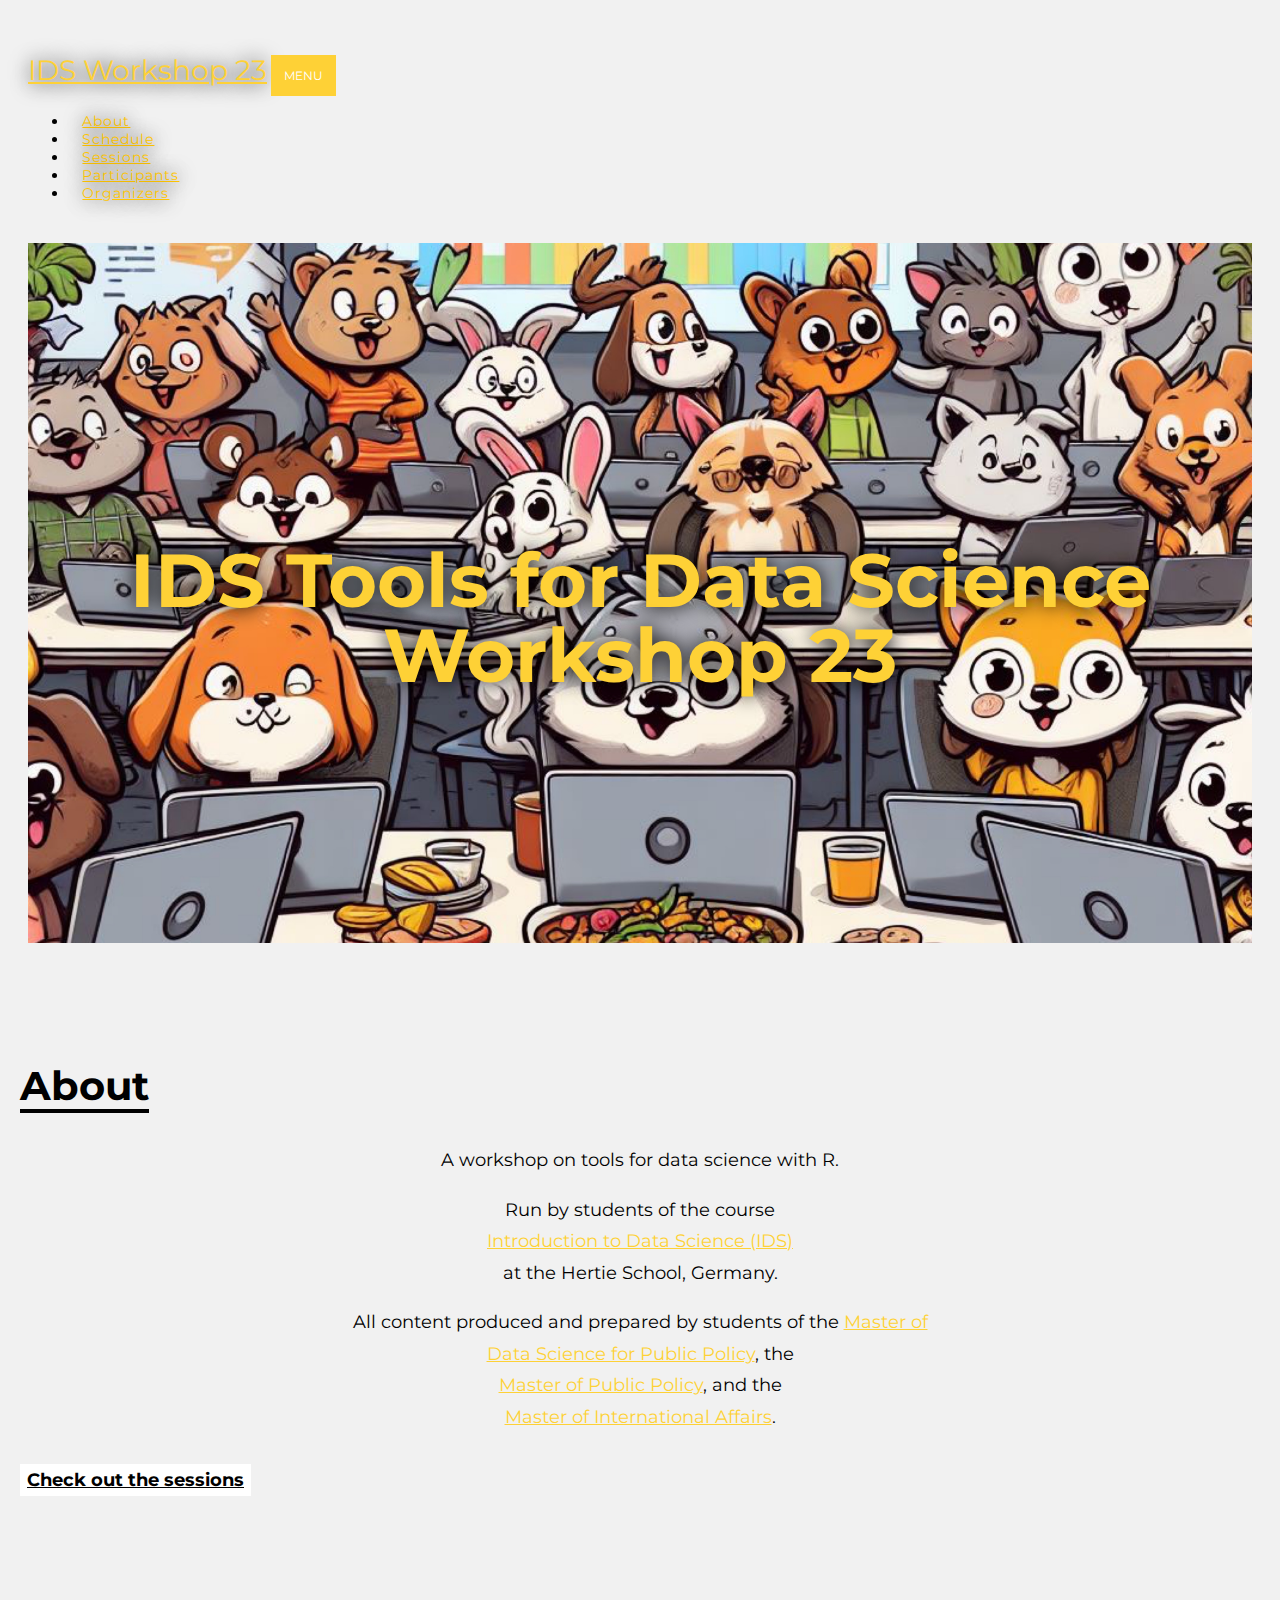
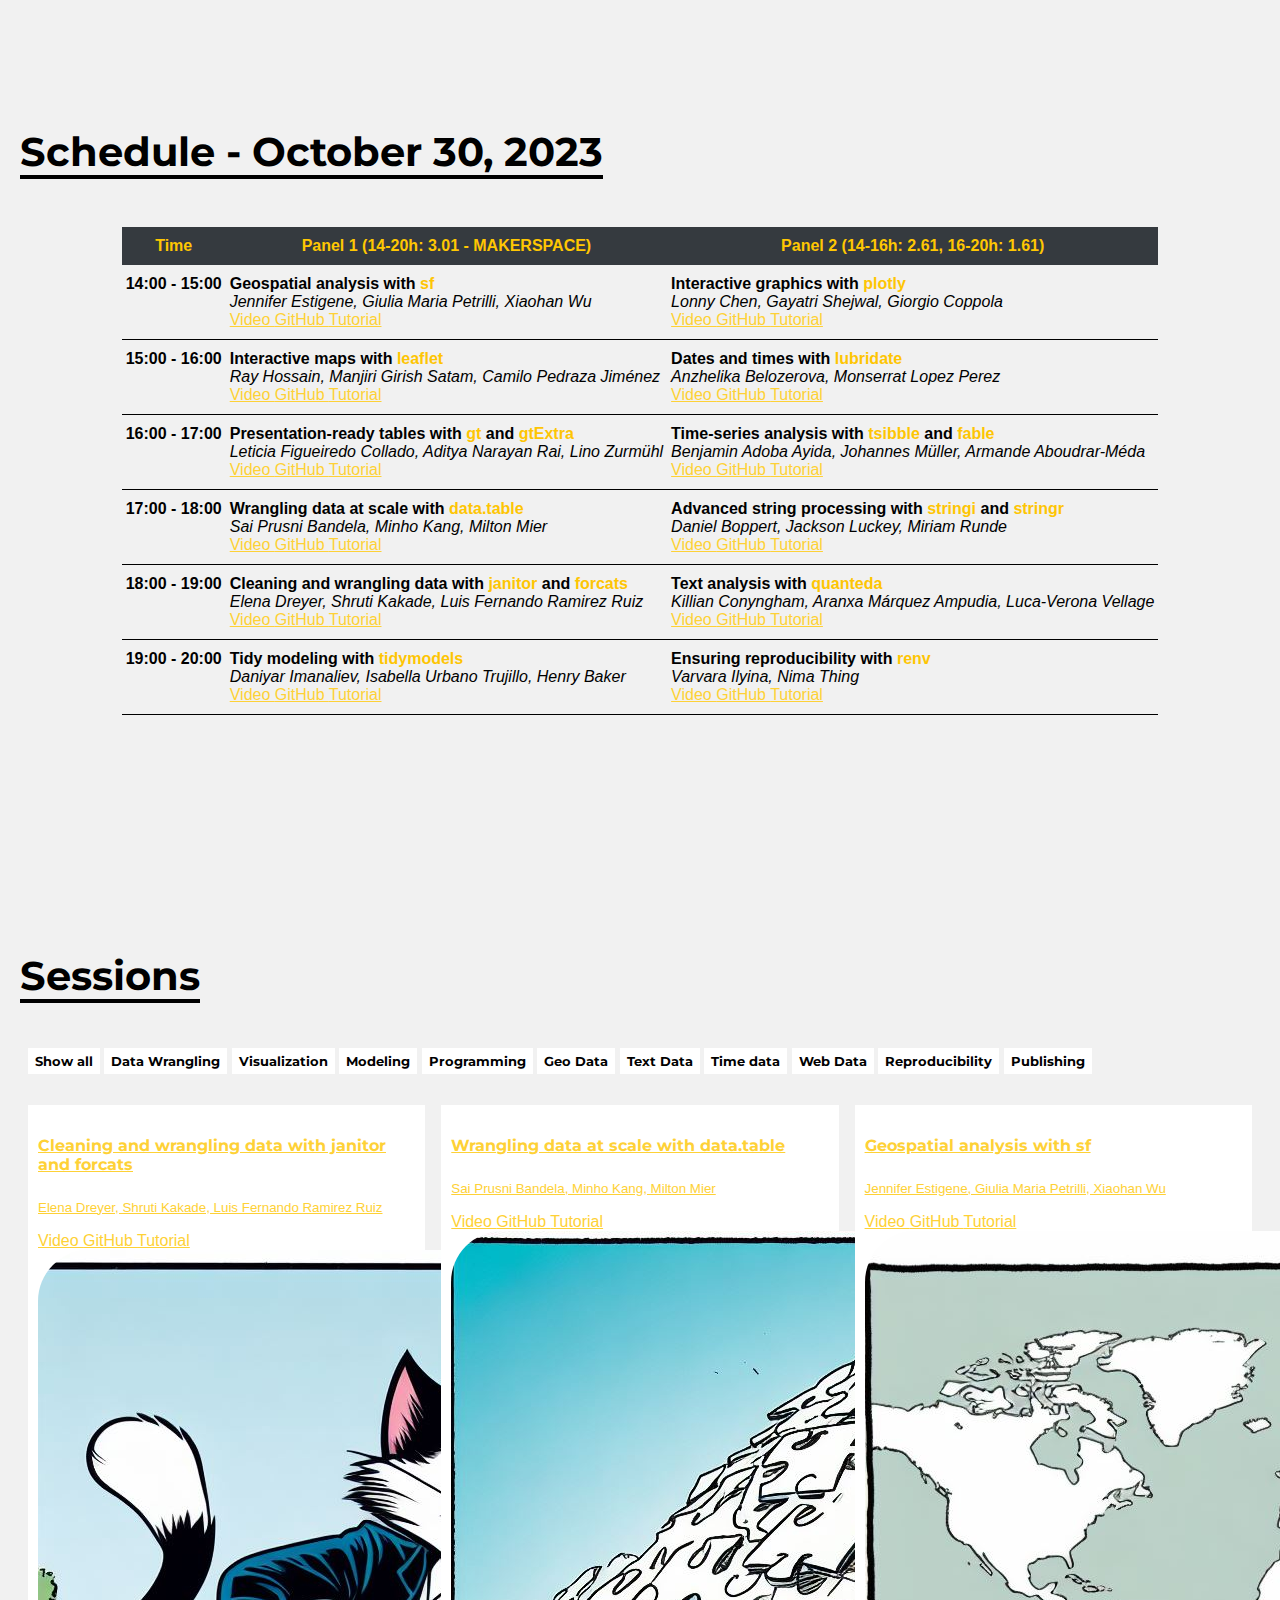
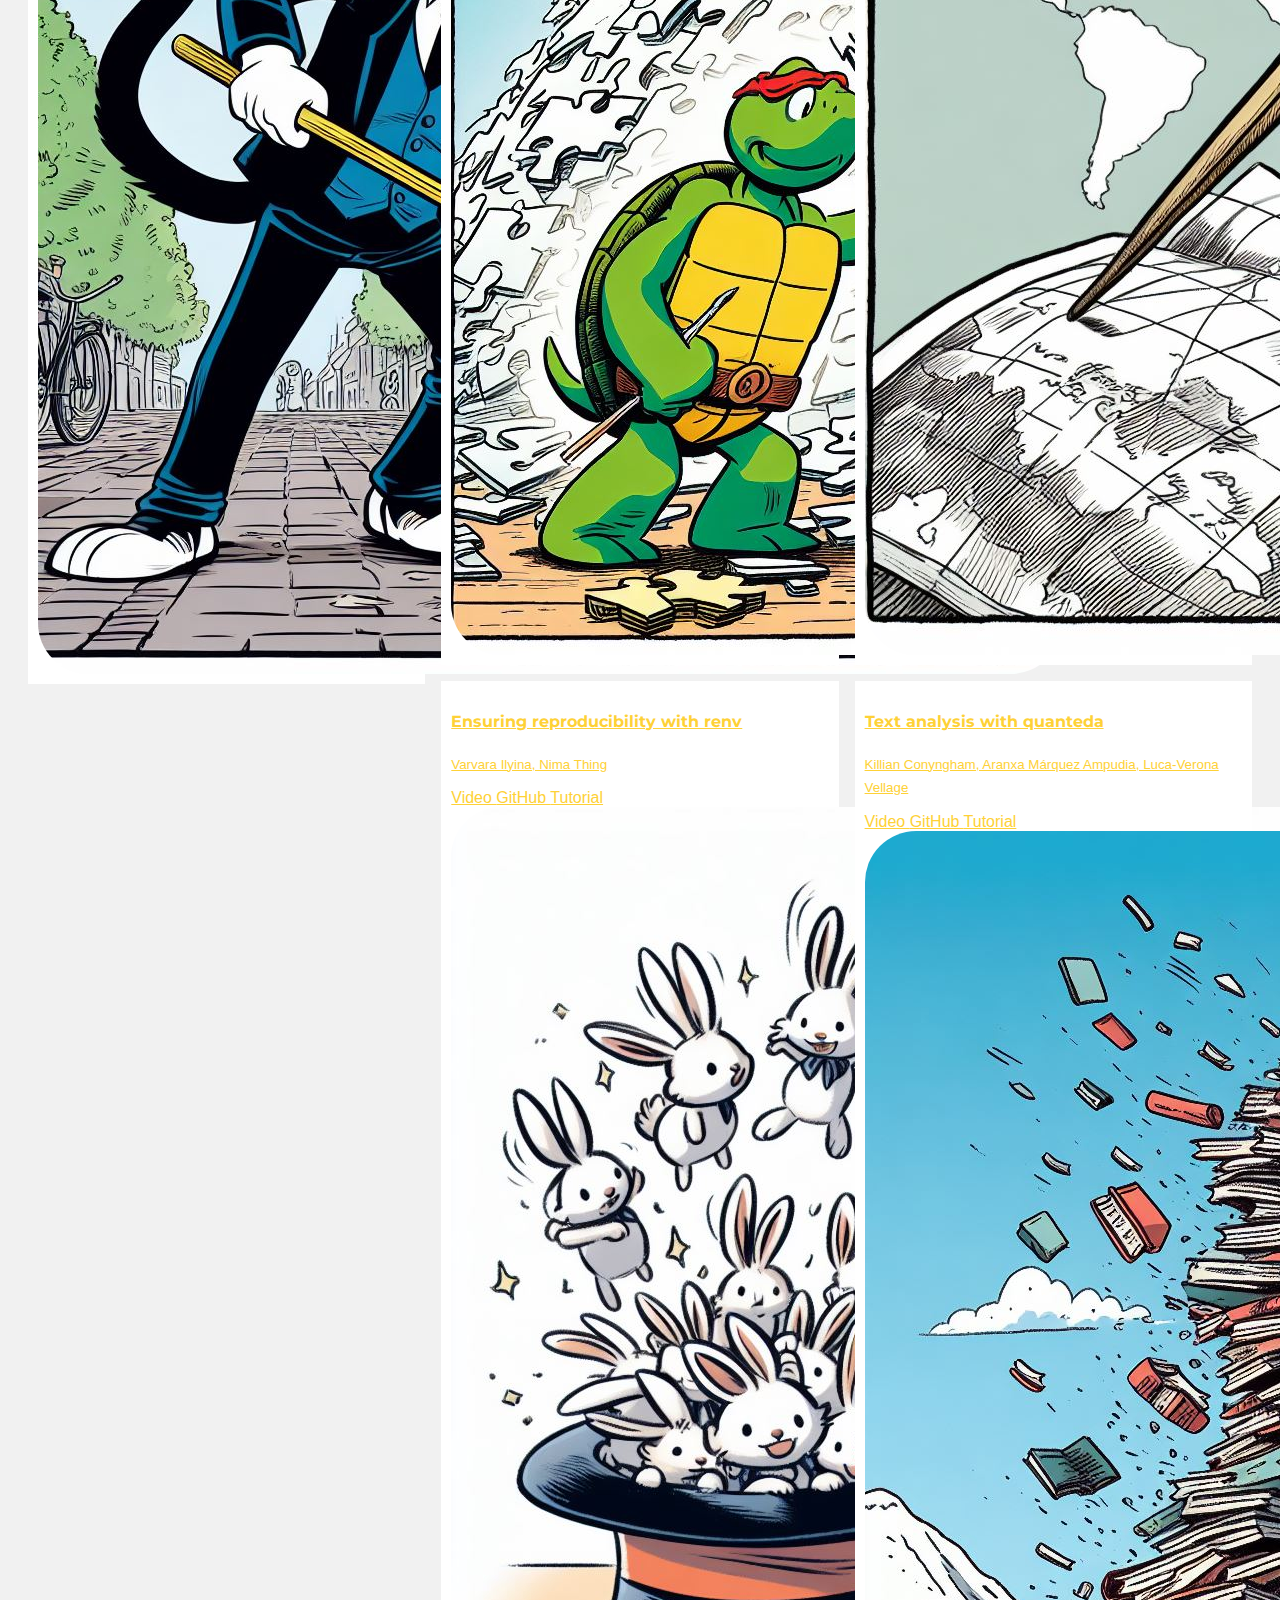
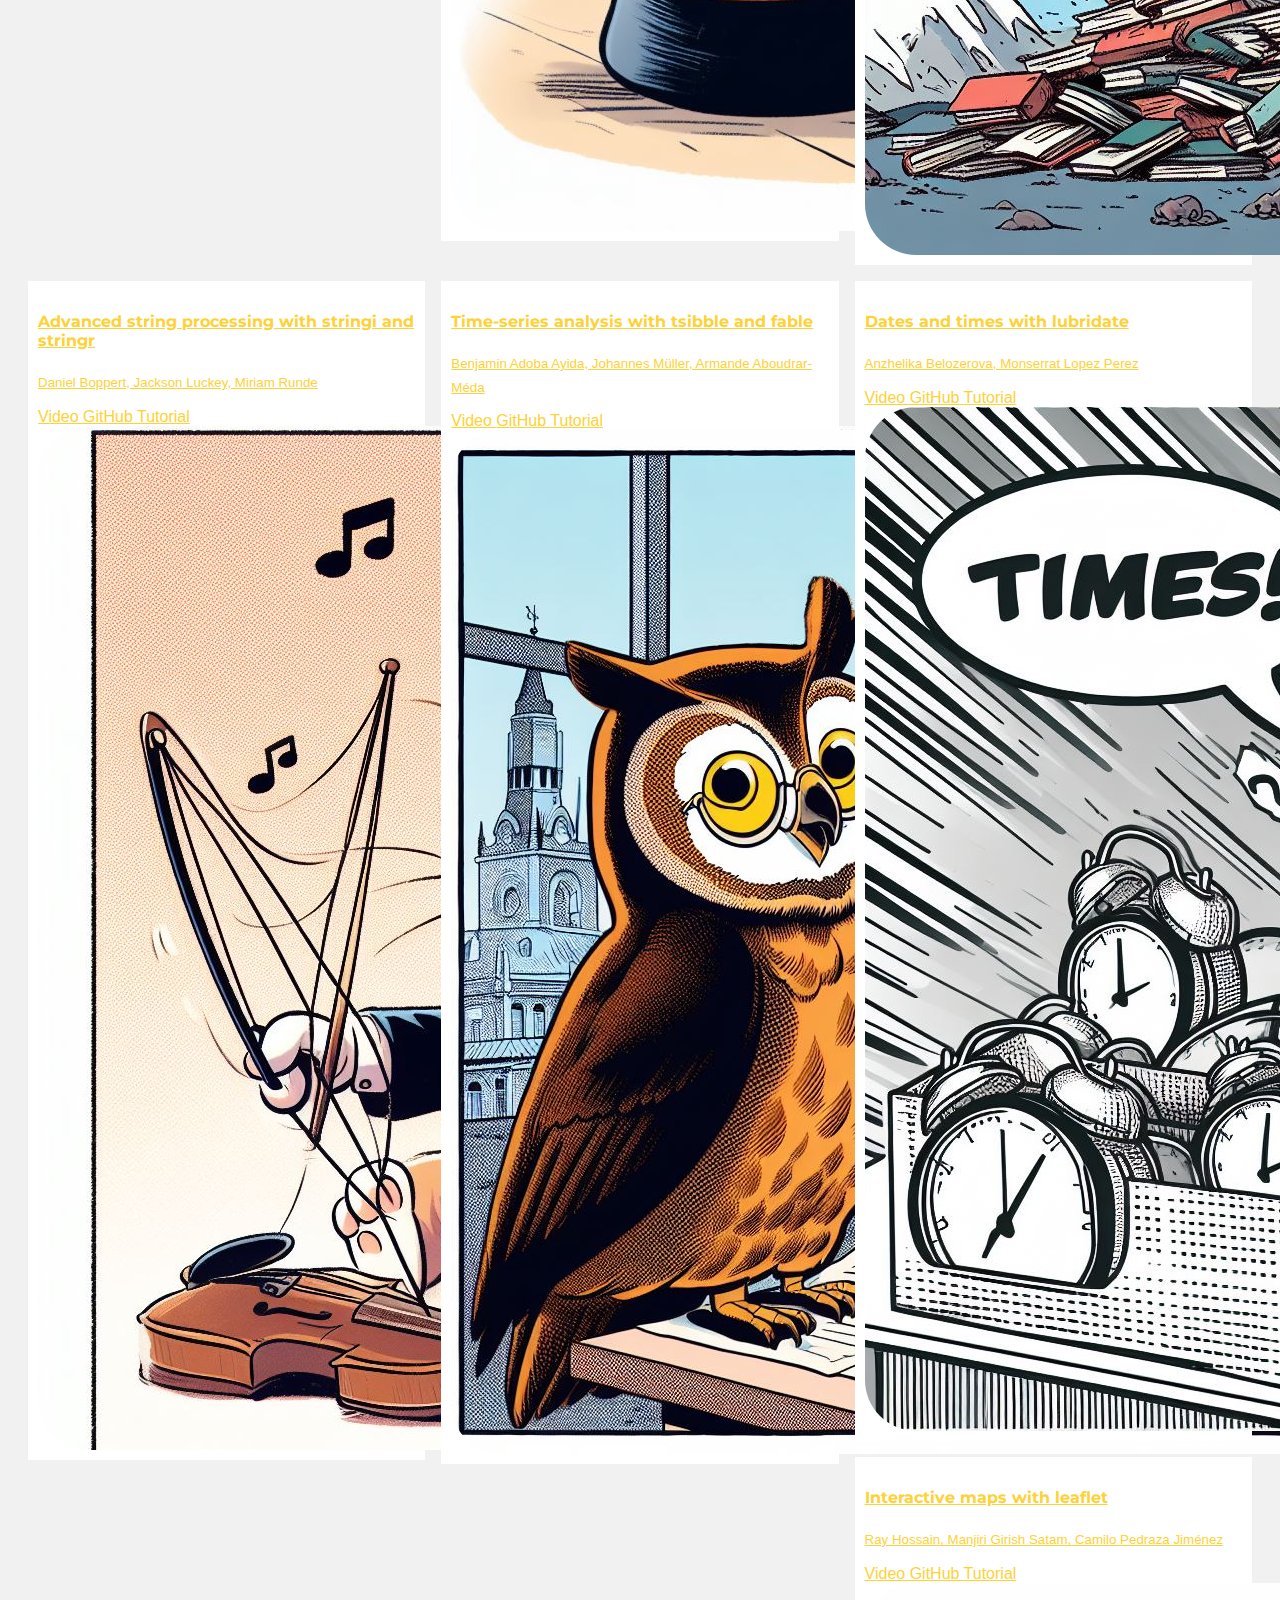
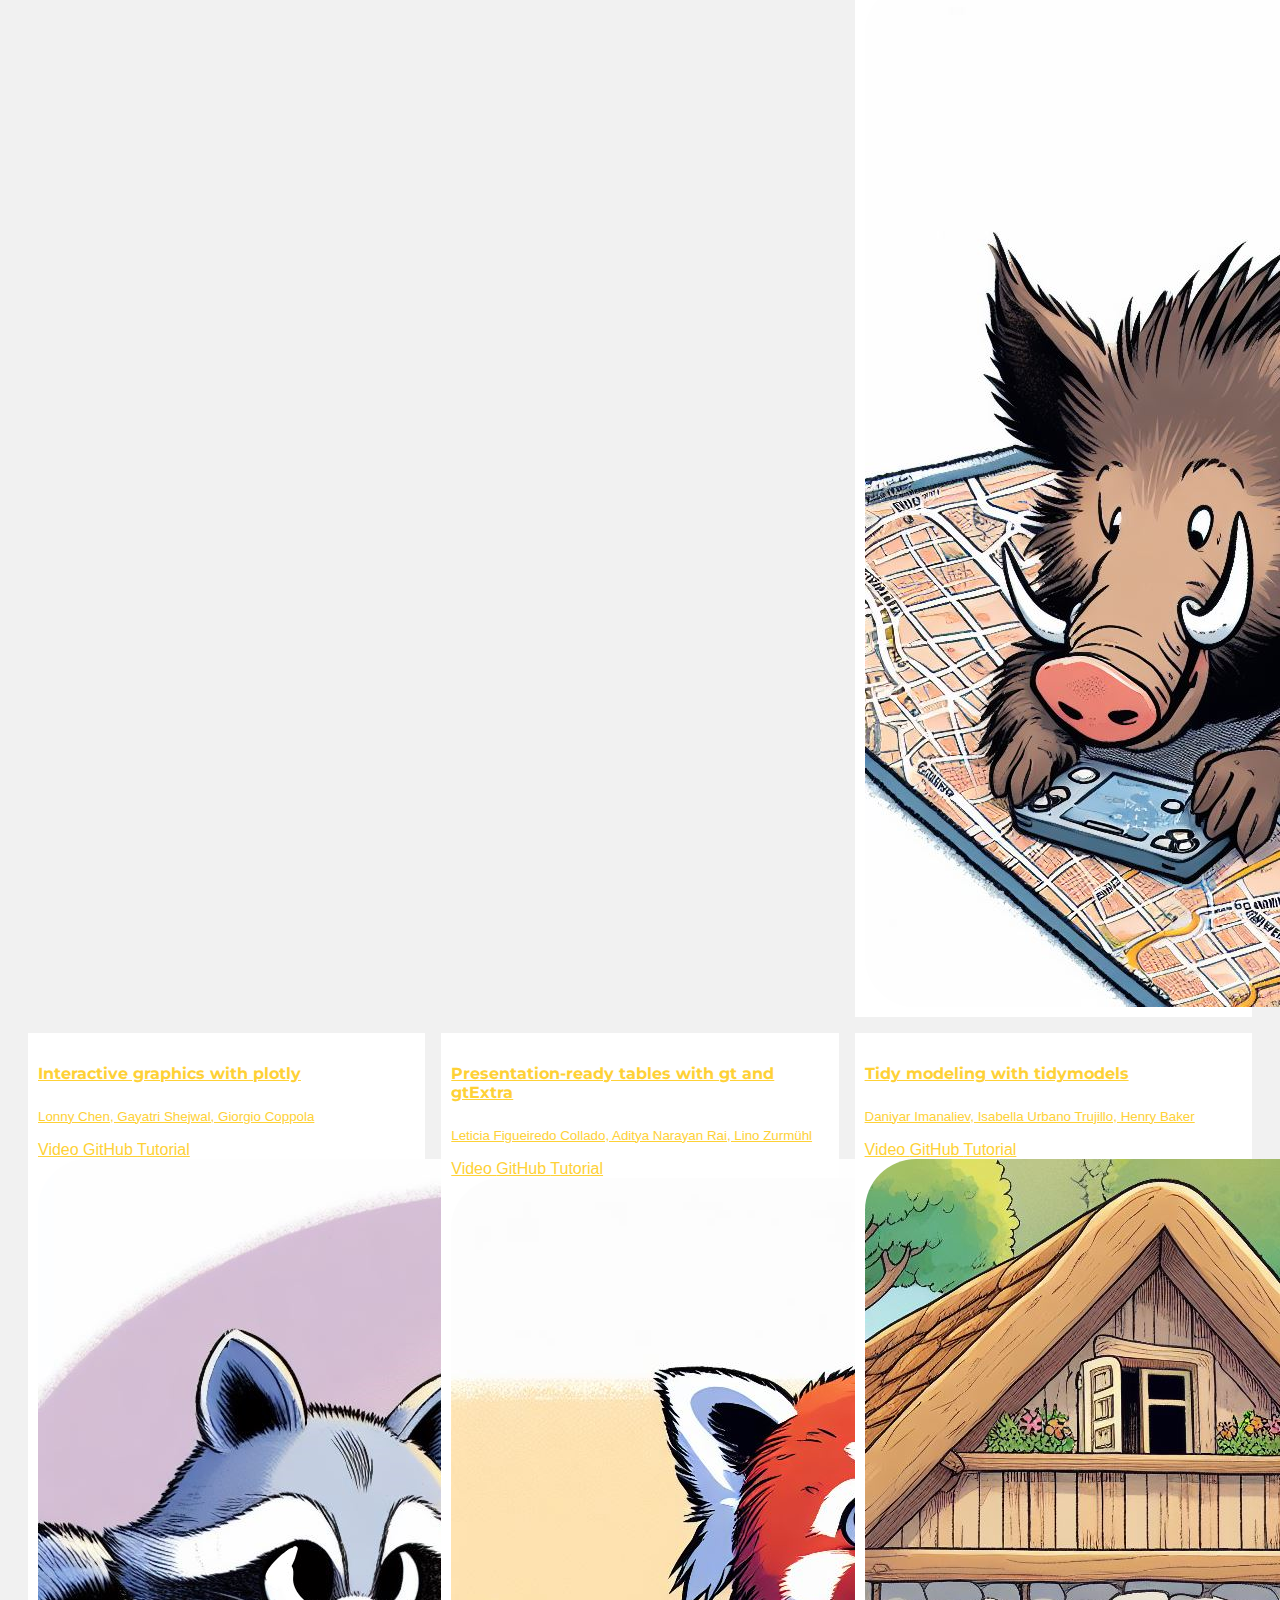
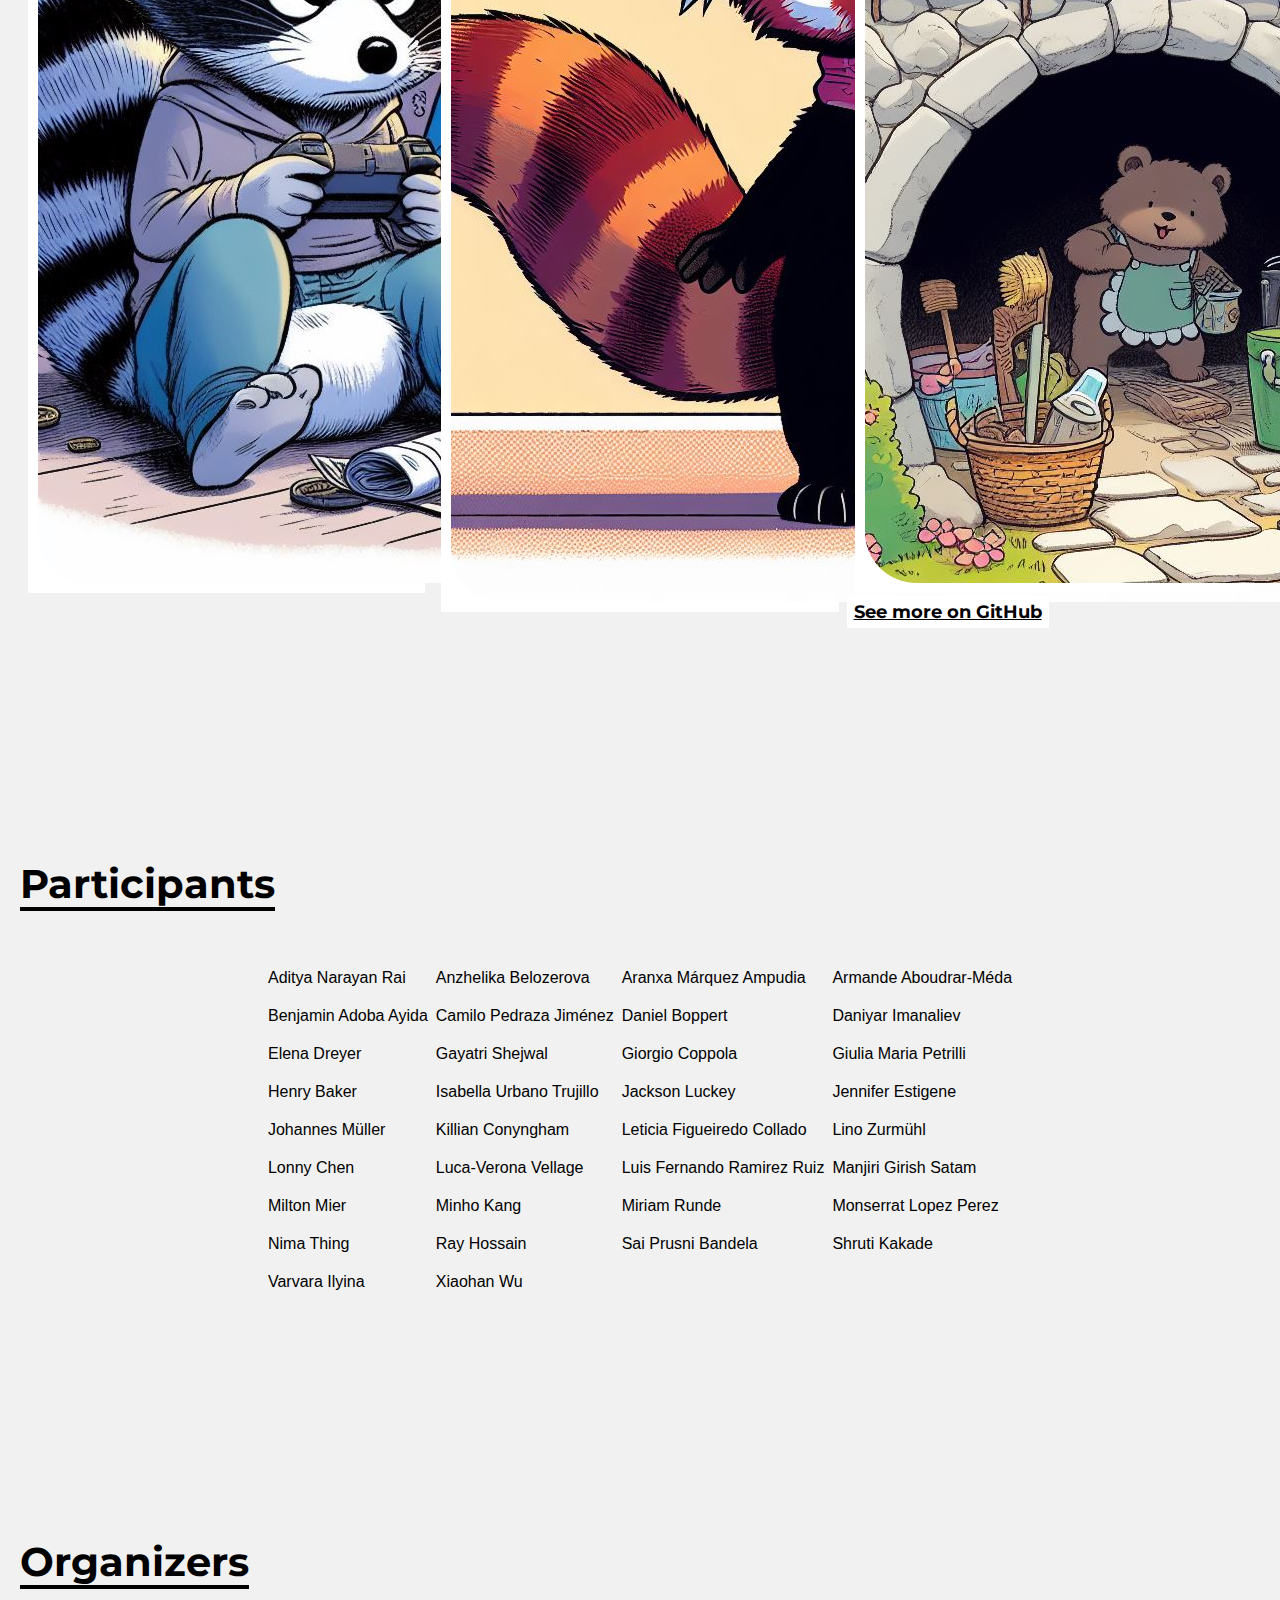
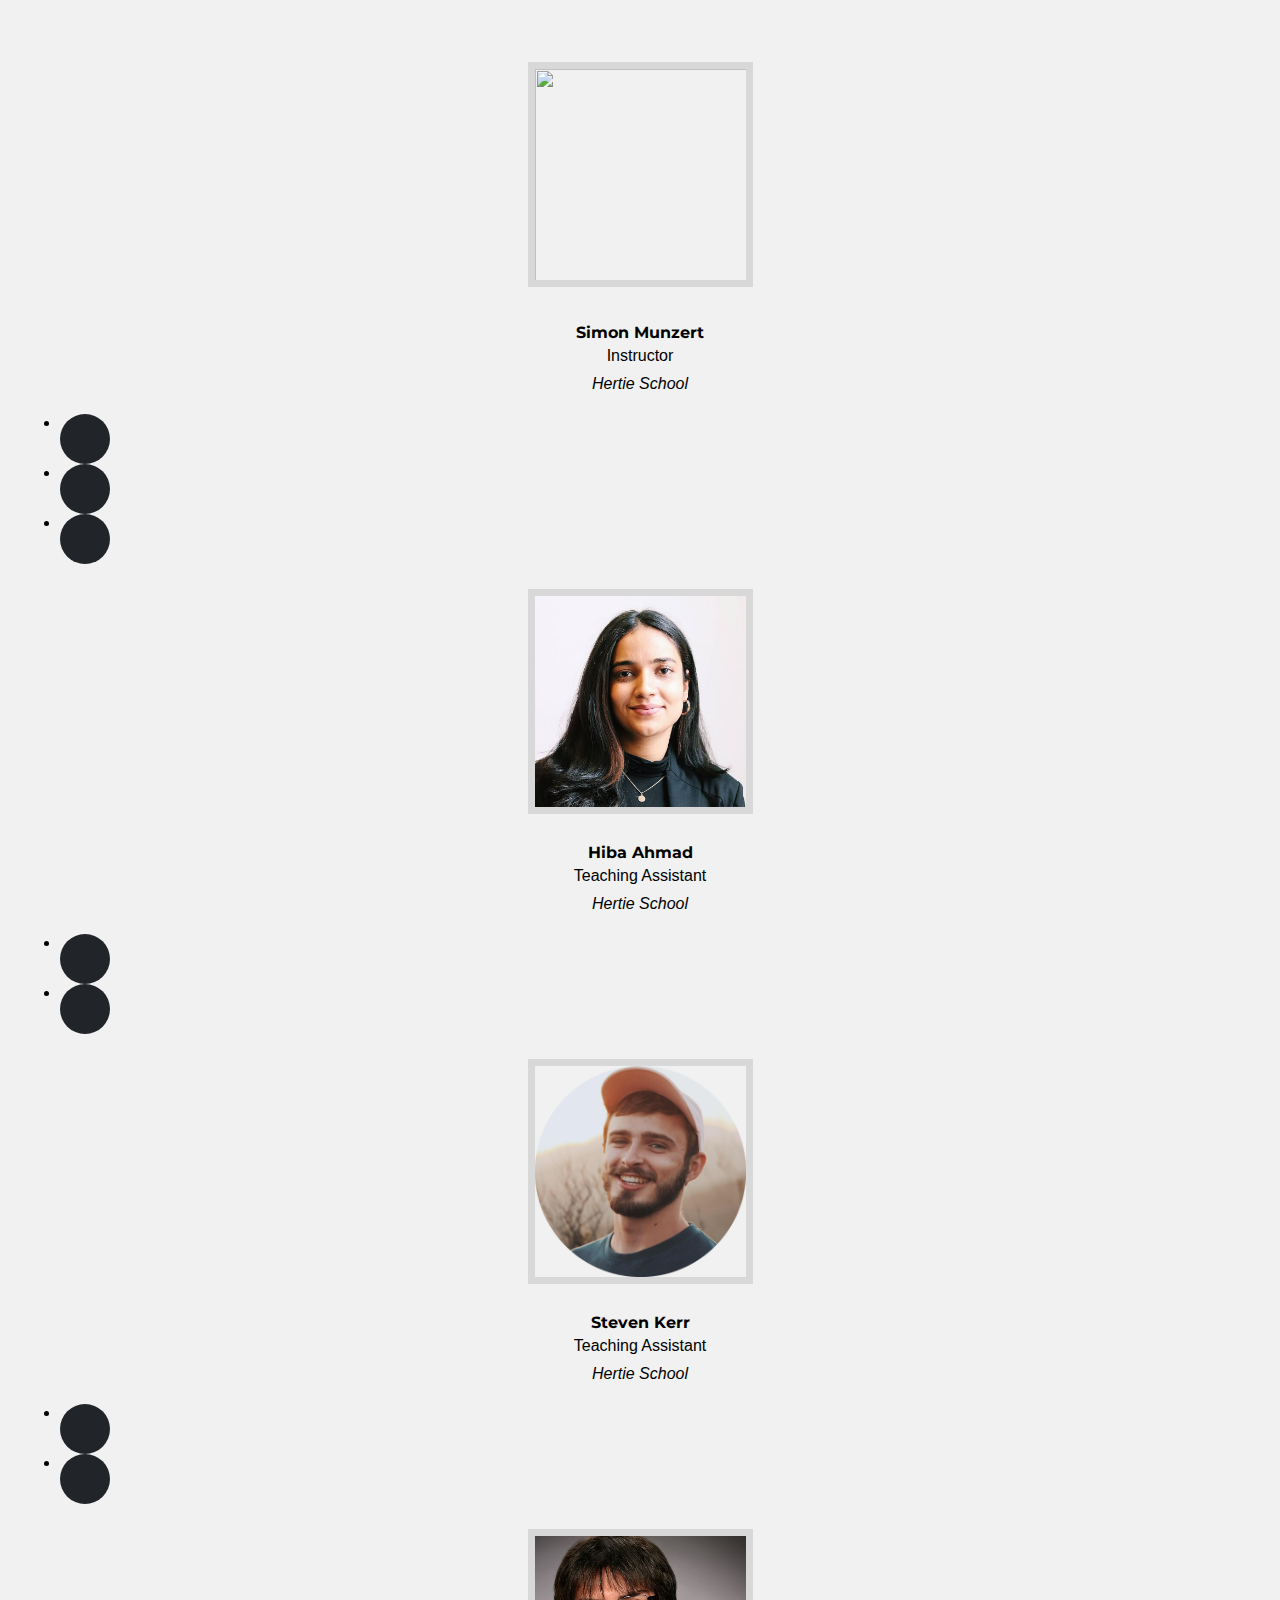
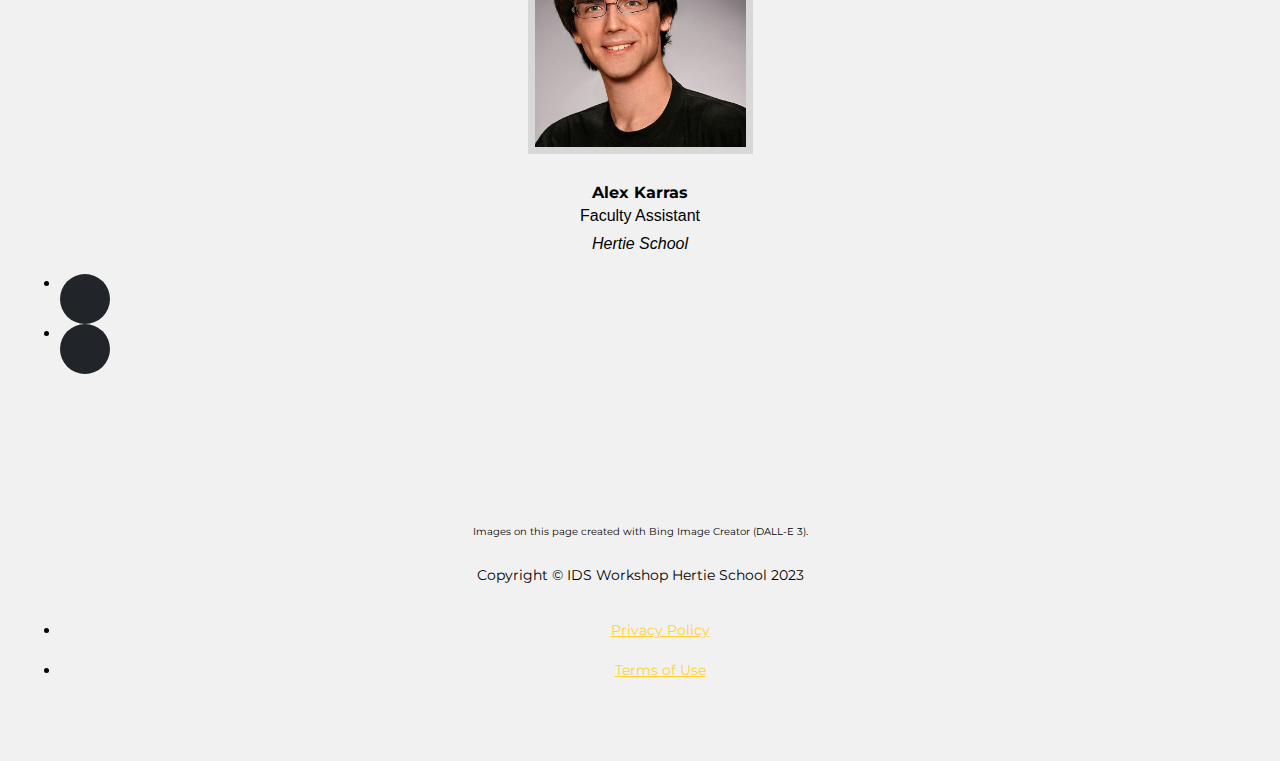
==== commit 55fd3ec2: "updated links" ====
--- a/index.html
+++ b/index.html
@@ -257,7 +257,7 @@
                     <i class="fab fa-youtube"></i> Video
                   </a>
                   <a href="https://github.com/intro-to-data-science-23-workshop/07_Geodata_Estigene_Petrilli_Wu" target="_blank">
-                    <i class="fab fa-github"></i> Materials
+                    <i class="fab fa-github"></i> GitHub
                   </a>
                   <a href="https://rawcdn.githack.com/intro-to-data-science-23-workshop/07_Geodata_Estigene_Petrilli_Wu/791c43c307db92e1a1b71e409afeffa7d8129f02/SF.html" target="_blank">
                     <i class="fas fa-book"></i> Tutorial
@@ -269,110 +269,145 @@
                     <i class="fab fa-youtube"></i> Video
                   </a>
                   <a href="https://github.com/intro-to-data-science-23-workshop/10-plotlydash-coppola-shejwal-chen" target="_blank">
-                    <i class="fab fa-github"></i> Materials
-                  </a>
+                    <i class="fab fa-github"></i> GitHub
+                  </a>
+                  <a href="https://raw.githack.com/intro-to-data-science-23-workshop/10-plotlydash-coppola-shejwal-chen/main/Tutorial-solutions.html" target="_blank">
+                    <i class="fas fa-book"></i> Tutorial
+                  </a>					
                 </td>
               </tr>
               <tr style="border-bottom:1px solid black">
                 <td class="tg-zv36">15:00 - 16:00</td>
                 <td class="tg-ycr8"><strong>Interactive maps with <span style="color: #fec503">leaflet</span></strong><br>
                   <i>Ray Hossain, Manjiri Girish Satam, Camilo Pedraza Jiménez</i><br>
-                  <a href="https://vimeo.com/" target="_blank">
+                  <a href="https://vimeo.com/879028515/4b97fb5988" target="_blank">
                     <i class="fab fa-youtube"></i> Video
                   </a>
                   <a href="https://github.com/intro-to-data-science-23-workshop/09-leaflet-satam-jimenez-hossain" target="_blank">
-                    <i class="fab fa-github"></i> Materials
-                  </a>
+                    <i class="fab fa-github"></i> GitHub
+                  </a>
+						<a href="https://rawcdn.githack.com/intro-to-data-science-23-workshop/09-leaflet-satam-jimenez-hossain/main/Leaflet_Tutorial.html" target="_blank">
+						  <i class="fas fa-book"></i> Tutorial
+						</a>
                 </td>
                 <td class="tg-y0hg"><strong>Dates and times with <span style="color: #fec503">lubridate</span></strong><br>
                   <i>Anzhelika Belozerova, Monserrat Lopez Perez</i><br>
-                  <a href="https://vimeo.com/" target="_blank">
+                  <a href="https://vimeo.com/879028090/a38e78e181" target="_blank">
                     <i class="fab fa-youtube"></i> Video
                   </a>
                   <a href="https://github.com/intro-to-data-science-23-workshop/03-Dates-Lopez-Belozerova" target="_blank">
-                    <i class="fab fa-github"></i> Materials
-                  </a>
+                    <i class="fab fa-github"></i> GitHub
+                  </a>
+						<a href="https://rawcdn.githack.com/intro-to-data-science-23-workshop/03-Dates-Lopez-Belozerova/d103af71e2a4d8e4cba16e449758e4ffa6a451c4/01-tutorial-lubridate.html" target="_blank">
+						  <i class="fas fa-book"></i> Tutorial
+						</a>
                 </td>
               </tr>
               <tr style="border-bottom:1px solid black">
                 <td class="tg-raw7">16:00 - 17:00</td>
                 <td class="tg-6sgx"><strong>Presentation-ready tables with <span style="color: #fec503">gt</span> and <span style="color: #fec503">gtExtra</span></strong><br>
                   <i>Leticia Figueiredo Collado, Aditya Narayan Rai, Lino Zurmühl</i><br>
-                  <a href="https://vimeo.com/" target="_blank">
+                  <a href="https://vimeo.com/879028494/45a3617ac4" target="_blank">
                     <i class="fab fa-youtube"></i> Video
                   </a>
                   <a href="https://github.com/intro-to-data-science-23-workshop/08-gt-rai-collado-zurmuehl" target="_blank">
-                    <i class="fab fa-github"></i> Materials
-                  </a></td>
+                    <i class="fab fa-github"></i> GitHub
+                  </a>
+					<a href="https://rawcdn.githack.com/intro-to-data-science-23-workshop/08-gt-rai-collado-zurmuehl/33175bdf73ff66075bb178742be6ba0655daa4a0/practice_materials_solutions.html" target="_blank">
+					  <i class="fas fa-book"></i> Tutorial
+					</a>
+				</td>
                 <td class="tg-uk4f"><strong>Time-series analysis with <span style="color: #fec503">tsibble</span> and <span style="color: #fec503">fable</span></strong><br>
                   <i>Benjamin Adoba Ayida, Johannes Müller, Armande Aboudrar-Méda</i><br>
-                  <a href="https://vimeo.com/" target="_blank">
-                    <i class="fab fa-youtube"></i> Video
-                  </a>
-                  <a href="https://github.com/intro-to-data-science-23-workshop/05-Time-series-Aboudrar-Ayida-Mueller" target="_blank">
-                    <i class="fab fa-github"></i> Materials
-                  </a></td>
+                  <a href="https://vimeo.com/879028404/54f1aff518" target="_blank">
+                    <i class="fab fa-youtube"></i> Video
+                  </a>
+                  <a href="https://rawcdn.githack.com/intro-to-data-science-23-workshop/05-Time-series-Aboudrar-Ayida-Mueller/c998e6f73cf8ec267547d537001e15a0bbe0124c/material/presentation.html" target="_blank">
+                    <i class="fab fa-github"></i> GitHub
+                  </a>
+					<a href="https://raw.githack.com/intro-to-data-science-23-workshop/" target="_blank">
+					  <i class="fas fa-book"></i> Tutorial
+					</a>
+				</td>
               </tr>
               <tr style="border-bottom:1px solid black">
                 <td class="tg-zv36">17:00 - 18:00 </td>
                 <td class="tg-ycr8"><strong>Wrangling data at scale with <span style="color: #fec503">data.table</span></strong><br>
                   <i>Sai Prusni Bandela, Minho Kang, Milton Mier</i><br>
-                  <a href="https://vimeo.com/" target="_blank">
+                  <a href="https://vimeo.com/879028046/ee4772209f" target="_blank">
                     <i class="fab fa-youtube"></i> Video
                   </a>
                   <a href="https://github.com/intro-to-data-science-23-workshop/02-data.table-prusni-milton-minho" target="_blank">
-                    <i class="fab fa-github"></i> Materials
-                  </a>
+                    <i class="fab fa-github"></i> GitHub
+                  </a>
+						<a href="https://rawcdn.githack.com/intro-to-data-science-23-workshop/02-data.table-prusni-milton-minho/1c6d1fa59a42f5cce8afa85b06a204612c163ab7/Practice/Practice.html" target="_blank">
+						  <i class="fas fa-book"></i> Tutorial
+						</a>
                 </td>
                 <td class="tg-y0hg"><strong>Advanced string processing with <span style="color: #fec503">stringi</span> and <span style="color: #fec503">stringr</span></strong><br>
                   <i>Daniel Boppert, Jackson Luckey, Miriam Runde</i><br>
-                <a href="https://vimeo.com/" target="_blank">
+                <a href="https://vimeo.com/879028361/bbc46a7467" target="_blank">
                     <i class="fab fa-youtube"></i> Video
                   </a>
                   <a href="https://github.com/intro-to-data-science-23-workshop/04-text-analysis-Boppert-Luckey-Runde" target="_blank">
-                    <i class="fab fa-github"></i> Materials
-                  </a>
+                    <i class="fab fa-github"></i> GitHub
+                  </a>
+						<a href="https://raw.githack.com/intro-to-data-science-23-workshop/04-text-analysis-Boppert-Luckey-Runde/main/additional_exercises.html" target="_blank">
+						  <i class="fas fa-book"></i> Tutorial
+						</a>
                 </td>
               </tr>
               <tr style="border-bottom:1px solid black">
                 <td class="tg-raw7">18:00 - 19:00</td>
                 <td class="tg-6sgx"><strong>Cleaning and wrangling data with <span style="color: #fec503">janitor</span> and <span style="color: #fec503">forcats</span></strong><br>
                   <i>Elena Dreyer, Shruti Kakade, Luis Fernando Ramirez Ruiz</i><br>
-                <a href="https://vimeo.com/" target="_blank">
+                <a href="https://vimeo.com/879028012/2ec58a72ca" target="_blank">
                     <i class="fab fa-youtube"></i> Video
                   </a>
                   <a href="https://github.com/intro-to-data-science-23-workshop/01-data-wrangling-dreyer-ramirez-kakade" target="_blank">
-                    <i class="fab fa-github"></i> Materials
-                  </a>
+                    <i class="fab fa-github"></i> GitHub
+                  </a>
+						<a href="https://rawcdn.githack.com/elenaivadreyer/01-wrangling-dreyer-ramirez-kakade/239112fae9cc0486bfba72e04f21db4afcbe1737/final_presentation_files/janitor_forcats.html" target="_blank">
+						  <i class="fas fa-book"></i> Tutorial
+						</a>
                 </td>
                 <td class="tg-uk4f"><strong>Text analysis with <span style="color: #fec503">quanteda</span></strong><br>
                   <i>Killian Conyngham, Aranxa Márquez Ampudia, Luca-Verona Vellage</i><br>
-                <a href="https://vimeo.com/" target="_blank">
+                <a href="https://vimeo.com/879028429/27abaa9937" target="_blank">
                     <i class="fab fa-youtube"></i> Video
                   </a>
                   <a href="https://github.com/intro-to-data-science-23-workshop/06-textanalysis-Conyngham-Vellage-Marquez" target="_blank">
-                    <i class="fab fa-github"></i> Materials
-                  </a>
+                    <i class="fab fa-github"></i> GitHub
+                  </a>
+						<a href="https://rawcdn.githack.com/intro-to-data-science-23-workshop/06-textanalysis-Conyngham-Vellage-Marquez/29fc62545259597f3f0974270d6e734661d5634b/Live_Tutorial.html" target="_blank">
+						  <i class="fas fa-book"></i> Tutorial
+						</a>
                 </td>
               </tr>
               <tr style="border-bottom:1px solid black">
                 <td class="tg-zv36">19:00 - 20:00</td>
                 <td class="tg-ycr8"><strong>Tidy modeling with <span style="color: #fec503">tidymodels</span></strong><br>
                   <i>Daniyar Imanaliev, Isabella Urbano Trujillo, Henry Baker</i><br>
-                  <a href="https://vimeo.com/" target="_blank">
+                  <a href="https://vimeo.com/879028624/fb808f0d91" target="_blank">
                     <i class="fab fa-youtube"></i> Video
                   </a>
                   <a href="https://github.com/intro-to-data-science-23-workshop/12-tidymodels-imanaliev-baker-urbanotrujillo" target="_blank">
-                    <i class="fab fa-github"></i> Materials
-                  </a></td></td>
+                    <i class="fab fa-github"></i> GitHub
+                  </a>
+					<a href="https://rawcdn.githack.com/intro-to-data-science-23-workshop/12-tidymodels-imanaliev-baker-urbanotrujillo/b89aafc7a2070a59be2cb438bc88b6bd8d568b14/presentation.html#5" target="_blank">
+					  <i class="fas fa-book"></i> Tutorial
+					</a></td></td>
                 <td class="tg-y0hg"><strong>Ensuring reproducibility with <span style="color: #fec503">renv</span></strong><br>
                   <i>Varvara Ilyina, Nima Thing</i><br>
-                  <!--<a href="https://vimeo.com/" target="_blank">
+                  <a href="https://vimeo.com/" target="_blank">
                     <i class="fab fa-youtube"></i> Video
                   </a>
                   <a href="https://github.com/intro-to-data-science-23-workshop/" target="_blank">
-                    <i class="fab fa-github"></i> Materials
-                  </a>-->
+                    <i class="fab fa-github"></i> GitHub
+                  </a>
+						<a href="https://raw.githack.com/intro-to-data-science-23-workshop/" target="_blank">
+						  <i class="fas fa-book"></i> Tutorial
+						</a>
                   </td>
               </tr>
             </tbody>
@@ -410,21 +445,24 @@
 <div class="row">
   <div class="column data text">
   <div class="content">
-    <a class="portfolio-link" href="https://vimeo.com/" target="_blank">
+    <a class="portfolio-link" href="https://vimeo.com/879028012/2ec58a72ca" target="_blank">
             <div class="portfolio-hover">
               <div class="portfolio-hover-content">
                   <h4>Cleaning and wrangling data with janitor and forcats
                   </h4>
                   <p style="font-size:smaller;" class="text-muted">Elena Dreyer, Shruti Kakade, Luis Fernando Ramirez Ruiz</p>
-                  <a href="https://vimeo.com/" target="_blank">
+                  <a href="https://vimeo.com/879028012/2ec58a72ca" target="_blank">
                   <i class="fab fa-youtube"></i> Video
                 </a>
                 <a href="https://github.com/intro-to-data-science-23-workshop/01-data-wrangling-dreyer-ramirez-kakade" target="_blank">
-                  <i class="fab fa-github"></i> Materials
-                </a>
-              </div>
-            </div>
-            <a class="portfolio-link" href="https://vimeo.com/" target="_blank">
+                  <i class="fab fa-github"></i> GitHub
+                </a>
+                <a href="https://rawcdn.githack.com/elenaivadreyer/01-wrangling-dreyer-ramirez-kakade/239112fae9cc0486bfba72e04f21db4afcbe1737/final_presentation_files/janitor_forcats.html" target="_blank">
+                  <i class="fas fa-book"></i> Tutorial
+                </a>
+              </div>
+            </div>
+            <a class="portfolio-link" href="hhttps://vimeo.com/879028012/2ec58a72ca" target="_blank">
               <img class="img-fluid img-portfolio" src="img/sessions/wrangling-janitor-forcats.jpeg" alt="">
           </a>
         </div>
@@ -433,21 +471,24 @@
 
   <div class="column data programming">
   <div class="content">
-    <a class="portfolio-link" href="https://vimeo.com/" target="_blank">
+    <a class="portfolio-link" href="https://vimeo.com/879028046/ee4772209f" target="_blank">
             <div class="portfolio-hover">
               <div class="portfolio-hover-content">
                   <h4>Wrangling data at scale with data.table
                   </h4>
                   <p style="font-size:smaller;" class="text-muted">Sai Prusni Bandela, Minho Kang, Milton Mier</p>
-                  <a href="https://vimeo.com/" target="_blank">
+                  <a href="https://vimeo.com/879028046/ee4772209f" target="_blank">
                     <i class="fab fa-youtube"></i> Video
                   </a>
                   <a href="https://github.com/intro-to-data-science-23-workshop/02-data.table-prusni-milton-minho" target="_blank">
-                    <i class="fab fa-github"></i> Materials
-                  </a>
-              </div>
-            </div>
-            <a class="portfolio-link" href="https://vimeo.com/" target="_blank">
+                    <i class="fab fa-github"></i> GitHub
+                  </a>
+                  <a href="https://rawcdn.githack.com/intro-to-data-science-23-workshop/02-data.table-prusni-milton-minho/1c6d1fa59a42f5cce8afa85b06a204612c163ab7/Practice/Practice.html" target="_blank">
+                    <i class="fas fa-book"></i> Tutorial
+                  </a>
+              </div>
+            </div>
+            <a class="portfolio-link" href="https://vimeo.com/879028046/ee4772209f" target="_blank">
               <img class="img-fluid img-portfolio" src="img/sessions/wrangling-data-table.jpeg" alt="">
           </a>
         </div>
@@ -455,21 +496,24 @@
 
   <div class="column geo data visualization">
     <div class="content">
-      <a class="portfolio-link" href="https://vimeo.com/" target="_blank">
+      <a class="portfolio-link" href="https://vimeo.com/879028480/e2a4b80db5" target="_blank">
             <div class="portfolio-hover">
               <div class="portfolio-hover-content">
                   <h4>Geospatial analysis with sf
                   </h4>
                   <p style="font-size:smaller;" class="text-muted">Jennifer Estigene, Giulia Maria Petrilli, Xiaohan Wu</p>
-                <a href="https://vimeo.com/" target="_blank">
+                <a href="https://vimeo.com/879028480/e2a4b80db5" target="_blank">
                   <i class="fab fa-youtube"></i> Video
                 </a>
                 <a href="https://github.com/intro-to-data-science-23-workshop/07_Geodata_Estigene_Petrilli_Wu" target="_blank">
-                  <i class="fab fa-github"></i> Materials
-                </a>
-              </div>
-            </div>
-            <a class="portfolio-link" href="https://vimeo.com/" target="_blank">
+                  <i class="fab fa-github"></i> GitHub
+                </a>
+                <a href="https://rawcdn.githack.com/intro-to-data-science-23-workshop/07_Geodata_Estigene_Petrilli_Wu/791c43c307db92e1a1b71e409afeffa7d8129f02/SF.html" target="_blank">
+                  <i class="fas fa-book"></i> Tutorial
+                </a>
+              </div>
+            </div>
+            <a class="portfolio-link" href="https://vimeo.com/879028480/e2a4b80db5" target="_blank">
             <img class="img-fluid img-portfolio" src="img/sessions/geospatial-analysis-sf.jpg" alt="">
           </a>
         </div>
@@ -488,9 +532,12 @@
                   <a href="https://vimeo.com/" target="_blank">
                   <i class="fab fa-youtube"></i> Video
                 </a>
-                <!--<a href="https://github.com/intro-to-data-science-22-workshop/17-Ensuring_reproducibility_with_renv-Kratzke-Vargas" target="_blank">
-                  <i class="fab fa-github"></i> Materials
-                </a>-->
+                <a href="https://github.com/intro-to-data-science-22-workshop/17-Ensuring_reproducibility_with_renv-Kratzke-Vargas" target="_blank">
+                  <i class="fab fa-github"></i> GitHub
+                </a>
+                <a href="https://rawcdn.githack.com/intro-to-data-science-23-workshop/" target="_blank">
+                  <i class="fas fa-book"></i> Tutorial
+                </a>
               </div>
             </div>
             <a class="portfolio-link" href="https://vimeo.com/" target="_blank">
@@ -503,21 +550,24 @@
 
   <div class="column text data modeling">
   <div class="content">
-        <a class="portfolio-link" href="https://vimeo.com/" target="_blank">
+        <a class="portfolio-link" href="https://vimeo.com/879028429/27abaa9937" target="_blank">
             <div class="portfolio-hover">
               <div class="portfolio-hover-content">
                   <h4>Text analysis with quanteda
                   </h4>
                   <p style="font-size:smaller;" class="text-muted">Killian Conyngham, Aranxa Márquez Ampudia, Luca-Verona Vellage</p>
-                  <a href="https://vimeo.com/" target="_blank">
+                  <a href="https://vimeo.com/879028429/27abaa9937" target="_blank">
                   <i class="fab fa-youtube"></i> Video
                 </a>
                 <a href="https://github.com/intro-to-data-science-23-workshop/06-textanalysis-Conyngham-Vellage-Marquez" target="_blank">
-                  <i class="fab fa-github"></i> Materials
-                </a>
-              </div>
-            </div>
-            <a class="portfolio-link" href="https://vimeo.com/" target="_blank">
+                  <i class="fab fa-github"></i> GitHub
+                </a>
+                <a href="https://rawcdn.githack.com/intro-to-data-science-23-workshop/06-textanalysis-Conyngham-Vellage-Marquez/29fc62545259597f3f0974270d6e734661d5634b/Live_Tutorial.html" target="_blank">
+                  <i class="fas fa-book"></i> Tutorial
+                </a>
+              </div>
+            </div>
+            <a class="portfolio-link" href="https://vimeo.com/879028429/27abaa9937" target="_blank">
               <img class="img-fluid img-portfolio" src="img/sessions/text-analysis-quanteda.jpg" alt="">
           </a>
         </div>
@@ -525,21 +575,24 @@
 
   <div class="column text data">
   <div class="content">
-         <a class="portfolio-link" href="https://vimeo.com/" target="_blank">
+         <a class="portfolio-link" href="https://vimeo.com/879028361/bbc46a7467" target="_blank">
             <div class="portfolio-hover">
               <div class="portfolio-hover-content">
                   <h4>Advanced string processing with stringi and stringr
                   </h4>
                   <p style="font-size:smaller;" class="text-muted">Daniel Boppert, Jackson Luckey, Miriam Runde</p>
-                   <a href="https://vimeo.com/" target="_blank">
+                   <a href="https://vimeo.com/879028361/bbc46a7467" target="_blank">
                     <i class="fab fa-youtube"></i> Video
                   </a>
                   <a href="https://github.com/intro-to-data-science-23-workshop/04-text-analysis-Boppert-Luckey-Runde" target="_blank">
-                    <i class="fab fa-github"></i> Materials
-                  </a>
-              </div>
-            </div>
-            <a class="portfolio-link" href="https://vimeo.com/" target="_blank">
+                    <i class="fab fa-github"></i> GitHub
+                  </a>
+                  <a href="https://raw.githack.com/intro-to-data-science-23-workshop/04-text-analysis-Boppert-Luckey-Runde/main/additional_exercises.html" target="_blank">
+                    <i class="fas fa-book"></i> Tutorial
+                  </a>
+              </div>
+            </div>
+            <a class="portfolio-link" href="https://vimeo.com/879028361/bbc46a7467" target="_blank">
               <img class="img-fluid img-portfolio" src="img/sessions/string-processing-stringi-stringr.jpg" alt="">
           </a>
         </div>
@@ -547,21 +600,24 @@
 
   <div class="column time data modeling">
   <div class="content">
-        <a class="portfolio-link" href="https://vimeo.com/" target="_blank">
+        <a class="portfolio-link" href="https://vimeo.com/879028404/54f1aff518" target="_blank">
             <div class="portfolio-hover">
               <div class="portfolio-hover-content">
                   <h4>Time-series analysis with tsibble and fable
                   </h4>
                   <p style="font-size:smaller;" class="text-muted">Benjamin Adoba Ayida, Johannes Müller, Armande Aboudrar-Méda</p>
-                   <a href="https://vimeo.com/" target="_blank">
+                   <a href="https://vimeo.com/879028404/54f1aff518" target="_blank">
                   <i class="fab fa-youtube"></i> Video
                 </a>
                 <a href="https://github.com/intro-to-data-science-23-workshop/05-Time-series-Aboudrar-Ayida-Mueller" target="_blank">
-                  <i class="fab fa-github"></i> Materials
-                </a>
-              </div>
-            </div>
-            <a class="portfolio-link" href="https://vimeo.com/" target="_blank">
+                  <i class="fab fa-github"></i> GitHub
+                </a>
+                <a href="https://rawcdn.githack.com/intro-to-data-science-23-workshop/05-Time-series-Aboudrar-Ayida-Mueller/c998e6f73cf8ec267547d537001e15a0bbe0124c/material/presentation.html" target="_blank">
+                  <i class="fas fa-book"></i> Tutorial
+                </a>
+              </div>
+            </div>
+            <a class="portfolio-link" href="https://vimeo.com/879028404/54f1aff518" target="_blank">
               <img class="img-fluid img-portfolio" src="img/sessions/ts-analysis-tsibble-fable.jpg" alt="">
           </a>
         </div>
@@ -569,21 +625,24 @@
 
     <div class="column time data">
     <div class="content">
-          <a class="portfolio-link" href="https://vimeo.com/" target="_blank">
+          <a class="portfolio-link" href="https://vimeo.com/879028090/a38e78e181" target="_blank">
             <div class="portfolio-hover">
               <div class="portfolio-hover-content">
                   <h4>Dates and times with lubridate
                   </h4>
                   <p style="font-size:smaller;" class="text-muted">Anzhelika Belozerova, Monserrat Lopez Perez</p>
-                   <a href="https://vimeo.com/" target="_blank">
+                   <a href="https://vimeo.com/879028090/a38e78e181" target="_blank">
                     <i class="fab fa-youtube"></i> Video
                   </a>
                   <a href="https://github.com/intro-to-data-science-23-workshop/03-Dates-Lopez-Belozerova" target="_blank">
-                    <i class="fab fa-github"></i> Materials
-                  </a>
-              </div>
-            </div>
-            <a class="portfolio-link" href="https://vimeo.com/" target="_blank">
+                    <i class="fab fa-github"></i> GitHub
+                  </a>
+                  <a href="https://rawcdn.githack.com/intro-to-data-science-23-workshop/03-Dates-Lopez-Belozerova/d103af71e2a4d8e4cba16e449758e4ffa6a451c4/01-tutorial-lubridate.html" target="_blank">
+                    <i class="fas fa-book"></i> Tutorial
+                  </a>
+              </div>
+            </div>
+            <a class="portfolio-link" href="https://vimeo.com/879028090/a38e78e181" target="_blank">
               <img class="img-fluid img-portfolio" src="img/sessions/dates-times-lubridate.jpg" alt="">
           </a>
         </div>
@@ -591,21 +650,24 @@
 
     <div class="column visualization web publishing geo">
     <div class="content">
-    <a class="portfolio-link" href="https://vimeo.com/" target="_blank">
+    <a class="portfolio-link" href="https://vimeo.com/879028515/4b97fb5988" target="_blank">
             <div class="portfolio-hover">
               <div class="portfolio-hover-content">
                   <h4>Interactive maps with leaflet
                   </h4>
                   <p style="font-size:smaller;" class="text-muted">Ray Hossain, Manjiri Girish Satam, Camilo Pedraza Jiménez</p>
-                  <a href="https://vimeo.com/" target="_blank">
+                  <a href="https://vimeo.com/879028515/4b97fb5988" target="_blank">
                   <i class="fab fa-youtube"></i> Video
                 </a>
                 <a href="https://github.com/intro-to-data-science-23-workshop/09-leaflet-satam-jimenez-hossain" target="_blank">
-                  <i class="fab fa-github"></i> Materials
-                </a>
-              </div>
-            </div>
-            <a class="portfolio-link" href="https://vimeo.com/" target="_blank">
+                  <i class="fab fa-github"></i> GitHub
+                </a>
+                <a href="https://rawcdn.githack.com/intro-to-data-science-23-workshop/09-leaflet-satam-jimenez-hossain/main/Leaflet_Tutorial.html" target="_blank">
+                  <i class="fas fa-book"></i> Tutorial
+                </a>
+              </div>
+            </div>
+            <a class="portfolio-link" href="https://vimeo.com/879028515/4b97fb5988" target="_blank">
               <img class="img-fluid img-portfolio" src="img/sessions/interactive-maps-leaflet.jpg" alt="">
           </a>
         </div>
@@ -624,7 +686,10 @@
                   <i class="fab fa-youtube"></i> Video
                 </a>
                 <a href="https://github.com/intro-to-data-science-23-workshop/10-plotlydash-coppola-shejwal-chen" target="_blank">
-                  <i class="fab fa-github"></i> Materials
+                  <i class="fab fa-github"></i> GitHub
+                </a>
+                <a href="https://rawcdn.githack.com/intro-to-data-science-23-workshop/" target="_blank">
+                  <i class="fas fa-book"></i> Tutorial
                 </a>
               </div>
             </div>
@@ -636,21 +701,24 @@
 
     <div class="column visualization publishing">
     <div class="content">
-    <a class="portfolio-link" href="https://vimeo.com/" target="_blank">
+    <a class="portfolio-link" href="https://vimeo.com/879028494/45a3617ac4" target="_blank">
             <div class="portfolio-hover">
               <div class="portfolio-hover-content">
                   <h4>Presentation-ready tables with gt and gtExtra
                   </h4>
                   <p style="font-size:smaller;" class="text-muted">Leticia Figueiredo Collado, Aditya Narayan Rai, Lino Zurmühl</p>
-                  <a href="https://vimeo.com/" target="_blank">
+                  <a href="https://vimeo.com/879028494/45a3617ac4" target="_blank">
                   <i class="fab fa-youtube"></i> Video
                 </a>
                 <a href="https://github.com/intro-to-data-science-23-workshop/08-gt-rai-collado-zurmuehl" target="_blank">
-                  <i class="fab fa-github"></i> Materials
-                </a>
-              </div>
-            </div>
-            <a class="portfolio-link" href="https://vimeo.com/" target="_blank">
+                  <i class="fab fa-github"></i> GitHub
+                </a>
+                <a href="https://rawcdn.githack.com/intro-to-data-science-23-workshop/08-gt-rai-collado-zurmuehl/33175bdf73ff66075bb178742be6ba0655daa4a0/practice_materials_solutions.html" target="_blank">
+                  <i class="fas fa-book"></i> Tutorial
+                </a>
+              </div>
+            </div>
+            <a class="portfolio-link" href="https://vimeo.com/879028494/45a3617ac4" target="_blank">
               <img class="img-fluid img-portfolio" src="img/sessions/tables-gt-gtExtra.jpg" alt="">
           </a>
     </div>
@@ -658,21 +726,24 @@
 
   <div class="column modeling">
   <div class="content">
-    <a class="portfolio-link" href="https://vimeo.com/" target="_blank">
+    <a class="portfolio-link" href="https://vimeo.com/879028624/fb808f0d91" target="_blank">
             <div class="portfolio-hover">
               <div class="portfolio-hover-content">
                   <h4>Tidy modeling with tidymodels
                   </h4>
                   <p style="font-size:smaller;" class="text-muted">Daniyar Imanaliev, Isabella Urbano Trujillo, Henry Baker</p>
-                  <a href="https://vimeo.com/" target="_blank">
+                  <a href="https://vimeo.com/879028624/fb808f0d91" target="_blank">
                   <i class="fab fa-youtube"></i> Video
                 </a>
                 <a href="https://github.com/intro-to-data-science-23-workshop/12-tidymodels-imanaliev-baker-urbanotrujillo" target="_blank">
-                  <i class="fab fa-github"></i> Materials
-                </a>
-              </div>
-            </div>
-            <a class="portfolio-link" href="https://vimeo.com/" target="_blank">
+                  <i class="fab fa-github"></i> GitHub
+                </a>
+                <a href="https://rawcdn.githack.com/intro-to-data-science-23-workshop/12-tidymodels-imanaliev-baker-urbanotrujillo/b89aafc7a2070a59be2cb438bc88b6bd8d568b14/presentation.html#5" target="_blank">
+                  <i class="fas fa-book"></i> Tutorial
+                </a>
+              </div>
+            </div>
+            <a class="portfolio-link" href="https://vimeo.com/879028624/fb808f0d91" target="_blank">
               <img class="img-fluid img-portfolio" src="img/sessions/tidy-modeling-tidymodels.jpg" alt="">
           </a>
         </div>
